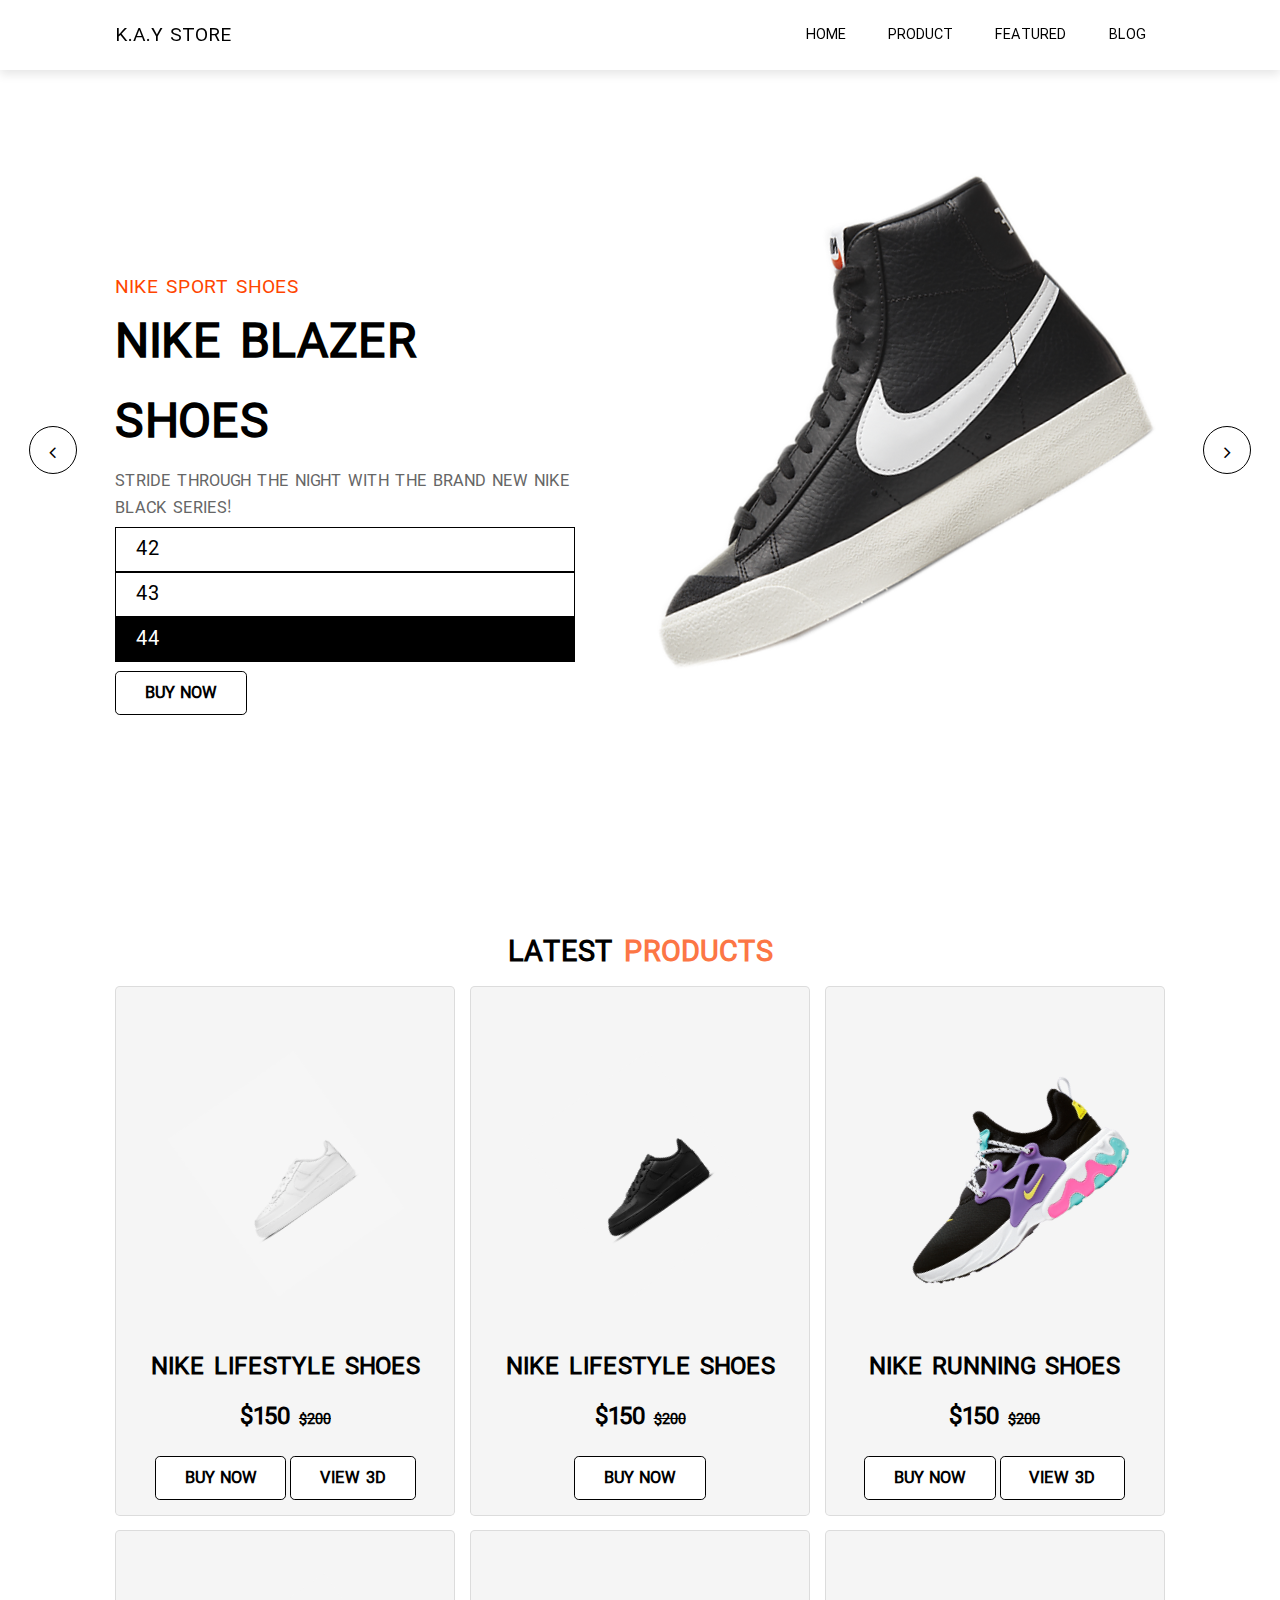
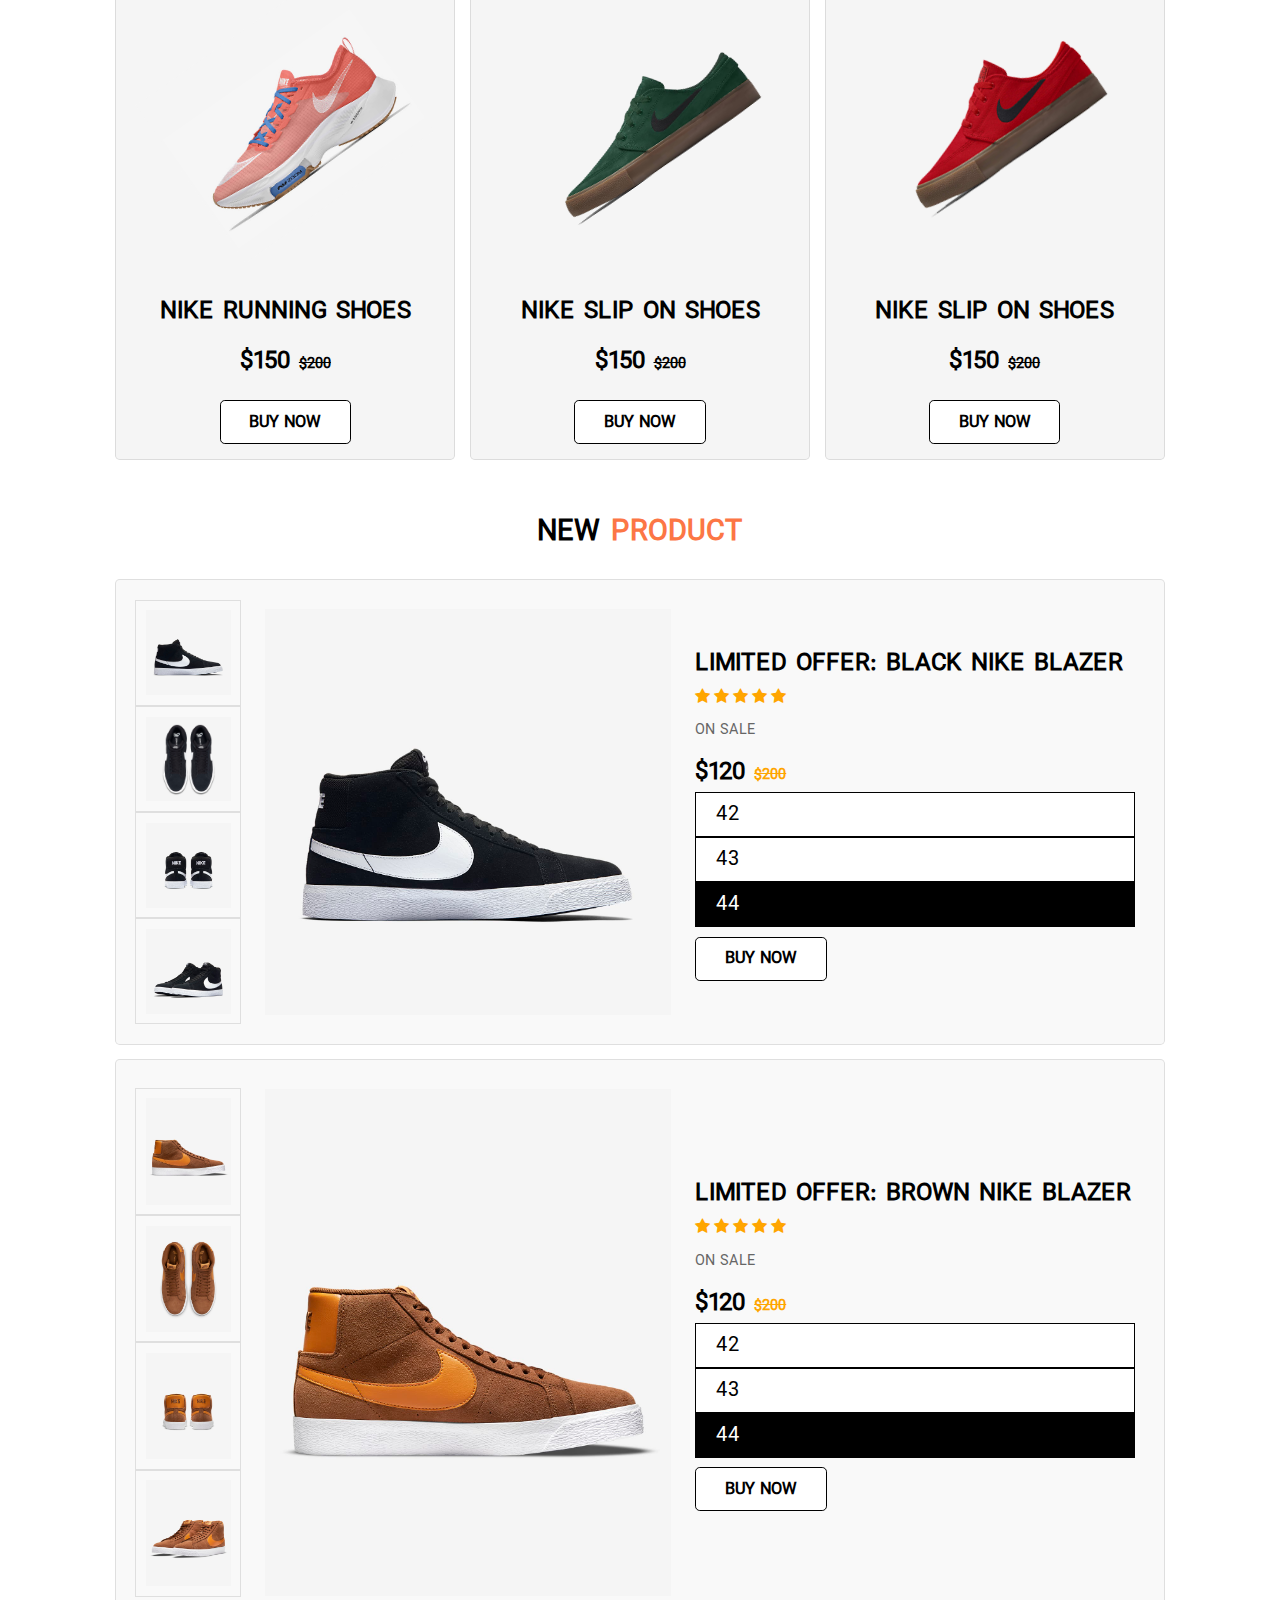
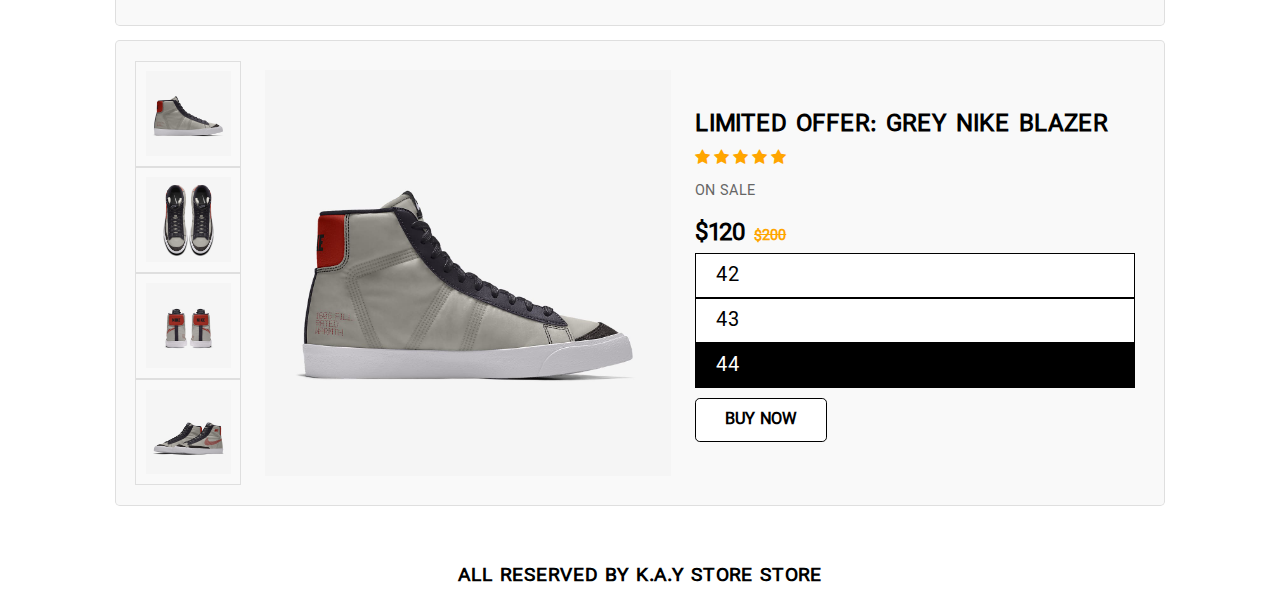
==== index.html @ 52c41ea1 "K.A.Y Store" ====
<html>
    <head>
        <meta charset="UTF-8">
        <meta http-equiv="X-UA-Compatible" content="IE=edge">
        <meta name="viewport" content="width=Ddevice-width, initial-scale=1.0">
        <link rel="stylesheet" href="https://cdn.jsdelivr.net/npm/bootstrap@4.6.1/dist/css/bootstrap.min.css" integrity="sha384-zCbKRCUGaJDkqS1kPbPd7TveP5iyJE0EjAuZQTgFLD2ylzuqKfdKlfG/eSrtxUkn" crossorigin="anonymous">
        <script src="https://cdn.jsdelivr.net/npm/jquery@3.5.1/dist/jquery.slim.min.js" integrity="sha384-DfXdz2htPH0lsSSs5nCTpuj/zy4C+OGpamoFVy38MVBnE+IbbVYUew+OrCXaRkfj" crossorigin="anonymous"></script>
<script src="https://cdn.jsdelivr.net/npm/bootstrap@4.6.1/dist/js/bootstrap.bundle.min.js" integrity="sha384-fQybjgWLrvvRgtW6bFlB7jaZrFsaBXjsOMm/tB9LTS58ONXgqbR9W8oWht/amnpF" crossorigin="anonymous"></script>
        <link rel="stylesheet" href="font-awesome/css/font-awesome.css">
        <link rel="stylesheet" href="css/style.css">
        <title>K.A.Y Store</title>
    </head>
    <body>
        <header>
            <div id="menu-bar" class="fa fa-bars"></div>
            <a href="#" class="logo">K.A.Y Store</a>
            <nav class="navbar">
                <a href="#home">Home</a>
                <a href="#product">Product</a>
                <a href="#featured">Featured</a>
                <a href="#blog">blog</a>
            </nav>

        </header>
        <!--end header-->
        <section class="home" id="home">
            <div class="slide-container active">
                <div class="slide">
                    <div class="content">
                        <span>Nike Sport Shoes</span>
                        <h3>Nike blazer Shoes</h3>
                        <p>
                           Stride through the night with the brand new Nike Black series!
                        </p>
                        <div class="sizes">
                        <div class="size" style="background-color: white; color: black;">42</div>
                        <div class="size" style="background-color: white; color: black;">43</div>
                        <div class="size" style="background-color: black; color: white;">44</div>
                    </div>
                    <a href="https://chatwith.io/s/k-a-y-store" class="btn">Buy Now</a>
                    </div>
                    <div class="image">
                        <img src="img/slide/1.png" class="shoe">
                    </div>
                </div>
            </div>
            <div class="slide-container">
                <div class="slide">
                    <div class="content">
                        <span>Nike Sport Shoes</span>
                        <h3>Nike blazer Shoes</h3>
                        <p>
                            intoducing the brand new white & green nike shoes!
                        </p>
                        <div class="sizes">
                        <div class="size" style="background-color: white; color: black;">42</div>
                        <div class="size" style="background-color: white; color: black;">43</div>
                        <div class="size" style="background-color: black; color: white;">44</div>
                    </div>
                    <a href="https://chatwith.io/s/k-a-y-store" class="btn">Buy Now</a>
                    </div>
                    <div class="image">
                        <img src="img/slide/2.png" class="shoe">
                    </div>
                </div>
            </div>
            <div class="slide-container">
                <div class="slide">
                    <div class="content">
                        <span>Nike Sport Shoes</span>
                        <h3>Nike blazer Shoes</h3>
                        <p>
                            The brand new red series is now in store!
                        </p>
                        <div class="sizes">
                        <div class="size" style="background-color: white; color: black;">42</div>
                        <div class="size" style="background-color: white; color: black;">43</div>
                        <div class="size" style="background-color: black; color: white;">44</div>
                    </div>
                    <a href="https://chatwith.io/s/k-a-y-store" class="btn">Buy Now</a>
                    </div>
                    <div class="image">
                        <img src="img/slide/3.png" class="shoe">
                    </div>
                </div>
            </div>
            <div class="slide-container">
                <div class="slide">
                    <div class="content">
                        <span>Nike Sport Shoes</span>
                        <h3>Nike blazer Shoes</h3>
                        <p>
                            Support TeamTrees.org by buying their brand new Nike collab shoes!
                        </p>
                        <div class="sizes">
                        <div class="size" style="background-color: white; color: black;">42</div>
                        <div class="size" style="background-color: white; color: black;">43</div>
                        <div class="size" style="background-color: black; color: white;">44</div>
                    </div>
                    <a href="https://chatwith.io/s/k-a-y-store" class="btn">Buy Now</a>
                    </div>
                    <div class="image">
                        <img src="img/slide/4.png" class="shoe">
                    </div>
                </div>
            </div>

            <div id="prev" class="fa fa-angle-left" onclick="prev();"></div>
            <div id="next" class="fa fa-angle-right" onclick="next();"></div>
        </section>
        <!--end home-->
        <section class="product" id="product">
            <h1 class="heading">latest <span>Products</span></h1>
            <div class="box-container">
                <div class="box">
                    <div class="icons">
                       <!---->
                        <a href="shoes 1.html" class="fa fa-eye"></a>
                    </div>
                    <div class="content">
                        <img src="img/product4/1.jpg" alt="">
                        <h3>Nike lifestyle Shoes</h3>
                        <div class="price">$150 <span>$200</span></div>
                        <a href="https://chatwith.io/s/k-a-y-store" class="btn">Buy Now</a>
                        <a href="shoes 1.html" class="btn">View 3D</a>
                        <!---->
                    </div>
                </div>
                <div class="box">
                    <div class="icons">
                       <!---->
                        <!---->
                    </div>
                    <div class="content">
                        <img src="img/product4/2.jpg" alt="">
                        <h3>Nike lifestyle Shoes</h3>
                        <div class="price">$150 <span>$200</span></div>
                        <a href="https://chatwith.io/s/k-a-y-store" class="btn">Buy Now</a>
                        <!---->
                    </div>
                </div>
                <div class="box">
                    <div class="icons">
                       <!---->
                        <a href="shoes 2.html" class="fa fa-eye"></a>
                    </div>
                    <div class="content">
                        <img src="img/product4/3.jpg" alt="">
                        <h3>Nike running Shoes</h3>
                        <div class="price">$150 <span>$200</span></div>
                        <a href="https://chatwith.io/s/k-a-y-store" class="btn">Buy Now</a>
                        <a href="shoes 2.html" class="btn">View 3D</a>
                        
                        <!---->
                    </div>
                </div>
                <div class="box">
                    <div class="icons">
                    
                    </div>
                    <div class="content">
                        <img src="img/product4/5.jpg" alt="">
                        <h3>Nike running Shoes</h3>
                        <div class="price">$150 <span>$200</span></div>
                        <a href="https://chatwith.io/s/k-a-y-store" class="btn">Buy Now</a>
                        <!---->
                    </div>
                </div>
                <div class="box">
                    <div class="icons">
                       <!---->
                        <!---->
                    </div>
                    <div class="content">
                        <img src="img/product4/7.png" alt="">
                        <h3>Nike slip on Shoes</h3>
                        <div class="price">$150 <span>$200</span></div>
                        <a href="https://chatwith.io/s/k-a-y-store" class="btn">Buy Now</a>
                        <!---->
                    </div>
                </div>
                <div class="box">
                    <div class="icons">
                       <!---->
                        <!---->
                    </div>
                    <div class="content">
                        <img src="img/product4/8.png" alt="">
                        <h3>Nike slip on Shoes</h3>
                        <div class="price">$150 <span>$200</span></div>
                        <a href="https://chatwith.io/s/k-a-y-store" class="btn">Buy Now</a>
                       
                    </div>
                </div>
            </div>
        </section>
        <!--end product-->
        <section class="featured" id="featured">
            <h1 class="heading">New <span>Product</span></h1>
            <div class="row">
                <div class="image-container">
                    <div class="small-image">
                        <img src="img/product1/1.jpg" alt="" class="featured-image-1">
                        <img src="img/product1/2.jpg" alt="" class="featured-image-1">
                        <img src="img/product1/3.jpg" alt="" class="featured-image-1">
                        <img src="img/product1/4.jpg" alt="" class="featured-image-1">
                    </div>
                    <div class="big-image">
                        <img src="img/product1/1.jpg" alt="" class="big-image-1">
                    </div>
                </div>
                <div class="content">
                    <h3>limited offer: Black nike blazer</h3>
                    <div class="stars">
                        <i class="fa fa-star"></i>
                        <i class="fa fa-star"></i>
                        <i class="fa fa-star"></i>
                        <i class="fa fa-star"></i>
                        <i class="fa fa-star"></i>
                    </div>
                    <p>
                        on sale
                    </p>
                    <div class="price">$120 <span>$200</span></div>

                    <div class="sizes">
                        <div class="size" style="background-color: white; color: black;">42</div>
                        <div class="size" style="background-color: white; color: black;">43</div>
                        <div class="size" style="background-color: black; color: white;">44</div>
                    </div>
                    <a href="https://chatwith.io/s/k-a-y-store" class="btn">Buy Now</a>
                </div>
            </div>
            <div class="row">
                <div class="image-container">
                    <div class="small-image">
                        <img src="img/product2/1.jpg" alt="" class="featured-image-2">
                        <img src="img/product2/2.jpg" alt="" class="featured-image-2">
                        <img src="img/product2/3.jpg" alt="" class="featured-image-2">
                        <img src="img/product2/4.jpg" alt="" class="featured-image-2">
                    </div>
                    <div class="big-image">
                        <img src="img/product2/1.jpg" alt="" class="big-image-2">
                    </div>
                </div>
                <div class="content">
                    <h3>limited offer: brown nike blazer</h3>
                    <div class="stars">
                        <i class="fa fa-star"></i>
                        <i class="fa fa-star"></i>
                        <i class="fa fa-star"></i>
                        <i class="fa fa-star"></i>
                        <i class="fa fa-star"></i>
                    </div>
                    <p>
                        on sale 
                    </p>
                    <div class="price">$120 <span>$200</span></div>
                    <div class="sizes">
                        <div class="size" style="background-color: white; color: black;">42</div>
                        <div class="size" style="background-color: white; color: black;">43</div>
                        <div class="size" style="background-color: black; color: white;">44</div>
                    </div>
                    <a href="https://chatwith.io/s/k-a-y-store" class="btn">Buy Now</a>
                </div>
            </div>
            <div class="row">
                <div class="image-container">
                    <div class="small-image">
                        <img src="img/product3/1.jpg" alt="" class="featured-image-3">
                        <img src="img/product3/2.jpg" alt="" class="featured-image-3">
                        <img src="img/product3/3.jpg" alt="" class="featured-image-3">
                        <img src="img/product3/4.jpg" alt="" class="featured-image-3">
                    </div>
                    <div class="big-image">
                        <img src="img/product3/1.jpg" alt="" class="big-image-3">
                    </div>
                </div>
                <div class="content">
                    <h3>limited offer: grey nike blazer</h3>
                    <div class="stars">
                        <i class="fa fa-star"></i>
                        <i class="fa fa-star"></i>
                        <i class="fa fa-star"></i>
                        <i class="fa fa-star"></i>
                        <i class="fa fa-star"></i>
                    </div>
                    <p>
                        on sale
                    </p>
                    <div class="price">$120 <span>$200</span></div>
                    <div class="sizes">
                        <div class="size" style="background-color: white; color: black;">42</div>
                        <div class="size" style="background-color: white; color: black;">43</div>
                        <div class="size" style="background-color: black; color: white;">44</div>
                    </div>
                    <a href="https://chatwith.io/s/k-a-y-store" class="btn">Buy Now</a>
                </div>
            </div>
        </section>
        <!--end featured-->
        
        <!--end blog-->
        <section class="cridet" id="cridet">
            <div class="box">
                <h3>all reserved by K.A.Y Store Store</h3>
            </div>
        </section>
    </body>
</html>

<script src="js/script.js"></script>
---- css/style.css ----
@font-face {
    font-family: 'iran_sans_bold';
    src: url('../Fonts/iran_sans_bold.woff') format('woff');
}

@font-face {
    font-family: 'iran_sans_light';
    src: url('../Fonts/iran_sans_light.woff') format('woff');
}

@font-face {
    font-family: 'iran_sans_medi';
    src: url('../Fonts/iran_sans_medi.woff') format('woff');
}
*{
    font-family:iran_sans_light;
    margin: 0;
    padding: 0;
    box-sizing: border-box;
    outline: none;
    border: none;
    text-decoration: none;
    text-transform: uppercase;
    transition: all .2s linear;
}
html{
    font-size: 60%;
    scroll-padding-top: 6rem;
    scroll-behavior: smooth;
}
header{
    position: fixed;
    top: 0;
    left: 0;
    right: 0;
    z-index: 1000;
    background: #fff;
    padding: 2rem 9%;
    display: flex;
    align-items: center;
    justify-content: space-between;
    box-shadow: 0 .5rem 1rem rgba(0, 0, 0, .1);
}
header .logo{
    font-size: 2rem;
    color: #000;
    font-weight: 500;
}
header .navbar a{
    font-size: 1.5rem;
    color: #000;
    margin: 0 2rem;
}
header .navbar a:hover{
    color: orangered;
}
header .icons a{
    font-size: 2rem;
    color: #000;
    margin-left: 1.5rem;
}
header .icons a:hover{
    color: orangered;
}
#menu-bar{
    font-size: 2rem;
    padding: .5rem 1rem;
    border: .1rem solid #000;
    color: #000;
    border-radius: .3rem;
    cursor: pointer;
    display: none;
}
/* end header  */
section{
    padding: 2rem 9%;
}
.home{
    padding: 0;
    position: relative;
}
.home .slide-container .slide{
    min-height: 100vh;
    display: flex;
    align-items: center;
    flex-wrap: wrap;
    gap: 1.5rem;
    padding: 0 9%;
    padding-top: 9rem;
}
.home .slide-container .slide .content{
    flex: 1 1 40rem;
    animation: slideContent .3s linear 1s backwards;
}
@keyframes slideContent{
    0%{
        opacity: 0;
        transform: translateX(-10rem);
    }
}
.home .slide-container .slide .image{
    flex: 1 1 50rem;
    padding-bottom: 15rem;
    position: relative;
    z-index: 0;
}
.home .slide-container .slide .image .shoe{
    width: 100%;
    transform: rotate(-10deg);
    animation: shoe .3s linear;
}
@keyframes shoe{
    0%{
        transform: rotate(0deg) scale(.5);
    }
}
.home .slide-container .slide .content span{
    font-size: 2rem;
    color: orangered;
}
.home .slide-container .slide .content h3{
    font-size: 5rem;
    color: #000;
}
.home .slide-container .slide .content p{
    font-size: 1.7rem;
    color: #666;
    padding: .5rem 0;
}
.btn{
    display: inline-block;
    margin-top: 1rem;
    border-radius: .5rem;
    border: .2rem solid #000;
    font-weight: bolder;
    font-size: 1.7rem;
    color: #000;
    cursor: pointer;
    background: #fff;
    padding: .8rem 3rem;
}

.home .slide-container{
    display: none;
}
.home .slide-container.active{
    display: block;
}
.home #prev,.home #next{
    position: absolute;
    top: 50%;
    transform: translateY(-50%);
    z-index: 100;
    height: 5rem;
    width: 5rem;
    line-height: 5.5rem;
    font-size: 2rem;
    color: #000;
    border:.2rem solid #000;
    border-radius: 50%;
    text-align: center;
    cursor: pointer;
}
.home #prev:hover,.home #next:hover{
    color: #fff;
    background: orangered;
}
.home #prev{
    left: 3rem;
}
.home #next{
    right: 3rem;
}
/* end home  */
.heading{
    text-align: center;
    font-size: 3rem;
    padding: 10px;
    font-weight: bolder;
    text-transform: uppercase;
}
.heading span{
    color: rgb(252, 118, 69);
}
.product .box-container{
    display: flex;
    flex-wrap: wrap;
    gap: 1.5rem;
}
.product .box-container .box{
    border: .1rem solid rgba(0, 0, 0, .1);
    border-radius: .5rem;
    text-align: center;
    position: relative;
    overflow: hidden;
    background: #f5f5f5;
    flex: 1 1 30rem;
}
.product .box-container .content{
    padding: 1.5rem;
}
.product .box-container .box img{
    height: 20rem;
    transform: rotate(-35deg);
    margin: 8rem 2rem;
}
.product .box-container .box:hover img{
    transform: rotate(-35deg) scale(1.2);
}
.product .box-container .box .icons{
    display: flex;
    flex-flow: column;
    position: absolute;
    top: .5rem;
    left: 1rem;
}
.product .box-container .box .icons a{
    height: 4.5rem;
    width: 5rem;
    line-height: 4.5rem;
    font-size: 2rem;
    color: #000;
    border: .1rem solid #000;
    border-radius: .5rem;
    background: #fff;
    margin-top: .5rem;
}
.product .box-container .box .icons{
    display: flex;
    flex-flow: column;
    position: absolute;
    top: .5rem;
    left: -10rem;
}
.product .box-container .box:hover .icons{
    left: 1rem;
}
.product .box-container .box .icons a:hover{
    color: orangered;
    color: #fff;
}
.product .box-container .box .content h3{
    color: #000;
    font-size: 2.5rem;
}
.product .box-container .box .content .price{
    color: #000;
    font-size: 2.5rem;
    font-weight: bolder;
    padding: 1rem 0;
}
.product .box-container .box .content .price span{
    color: #000;
    font-size: 1.5rem;
    text-decoration: line-through;
}
.product .box-container .box .content .stars{
    padding-bottom: 1rem;
}
.product .box-container .box .content .stars i{
    font-size: 1.7rem;
    color: orangered;
}
/* end product  */
.featured .row{
    display: flex;
    flex-wrap: wrap;
    gap: 1.5rem;
    border: .1rem solid rgba(0, 0, 0, .1);
    border-radius: .5rem;
    background: #f9f9f9;
    padding: 2rem;
    align-items: center;
    margin: 1.5rem 0;
}
.featured .row .content{
    flex: 1 1 40rem;
}
.featured .row .image-container{
    display: flex;
    gap: 1.5rem;
    align-items: center;
    flex: 1 1 50rem;
}
.featured .row .image-container .small-image{
    width: 20%;
}
.featured .row .image-container .big-image{
    width: 80%;
    padding: 1rem;
}
.featured .row .image-container .small-image img{
    width: 100%;
    padding: 1rem;
    border: .1rem solid rgba(0, 0, 0, .1);
    cursor: pointer;
}
.featured .row .image-container .small-image img:hover{
    background: #ccc;
}
.featured .row .image-container .big-image img{
    width: 100%;
}
.featured .row .image-container .big-image img:hover{
    transform: scale(1.05);
}
.featured .row .content h3{
    font-size: 2.5rem;
    color: #000;
}
.featured .row .content .stars i{
    font-size: 1.7rem;
    color: orange;
    padding: .5rem 0;
}
.featured .row .content p{
    font-size: 1.5rem;
    color: #666;
    padding: 1rem 0;
}
.featured .row .content .price{
    font-size: 2.5rem;
    color: #000;
    font-weight: bolder;
}
.featured .row .content .price span{
    font-size: 1.5rem;
    color: orange;
    text-decoration: line-through;
}
/* end featured  */
.blog .box-container{
    display: flex;
    flex-wrap: wrap;
    gap: 1.5rem;
}
.blog .box-container .box{
    flex: 1 1 30rem;
    text-align: center;
    border: .1rem solid rgba(0, 0, 0, .1);
    border-radius: .5rem;
    background: #f9f9f9;
    padding: 2rem;
}
.blog .box-container .box img{
    border-radius: 50%;
    object-fit: cover;
    height: 15rem;
    width: 15rem;
    margin: 1rem 0;
    border: 4px solid #ddd;
}
.blog .box-container .box img:hover{
   transform: scale(1.2);
}
.blog .box-container .box h3{
    font-size: 2.5rem;
    color: #000;
}
.blog .box-container .box p{
    font-size: 1.6rem;
    color: #666;
    padding: 1rem 0;
}
.blog .box-container .box .stars i{
    color: orangered;
    font-size: 2rem;
}
/* end blog  */
.news{
    padding-top: .5rem;
    padding-bottom: .5rem;
}
.news .content{
    text-align: center;
    border: .1rem solid rgba(0, 0, 0, .1);
    border-radius: .5rem;
    background: #f9f9f9;
    padding: 2rem;
}
.news .content h3{
    font-size: 2.5rem;
    color: #000;
}
.news .content p{
    font-size: 1.5rem;
    color: #666;
    margin: 1rem auto;
    max-width: 60rem;
}
.news .content form{
    margin:  1rem auto;
    max-width: 50rem;
    display: flex;
}

.news .content form .email{
    width: 100%;
    font-size: 1.7rem;
    text-transform: none;
    color: #333;
    padding: 1rem;
    border: .2rem solid #000;
    border-right: none;
    margin-top: 1rem;
}
.news .content form .btn{
    border-radius: none;
}
/* end news  */
.cridet .box{
    padding: .1rem;
    text-align: center;
}
.cridet .box h3{
    font-size: 2rem;
}

/* Responsive  */
@media (max-width:768px){
    #menu-bar{
        display: block;
    }

    header .navbar{
        position: absolute;
        top: 100%;
        left: -120%;
        width: 100%;
        background: #eee;
        border-top: .1rem solid rgba(0, 0, 0, .1);
    }
    header .navbar a{
        font-size: 2rem;
        background: #fff;
        border: .1rem solid #000;
        border-radius: .5rem;
        padding: 1rem;
        margin: 1rem;
        display: block;
        text-align: center;
    }
    header .navbar.active{
        left: 0;
    }
}

.size {
    padding: 5px 20px;
    border: 1px solid black;
    margin-right: 10px;
    cursor: pointer;
    font-size: 20px;
  }
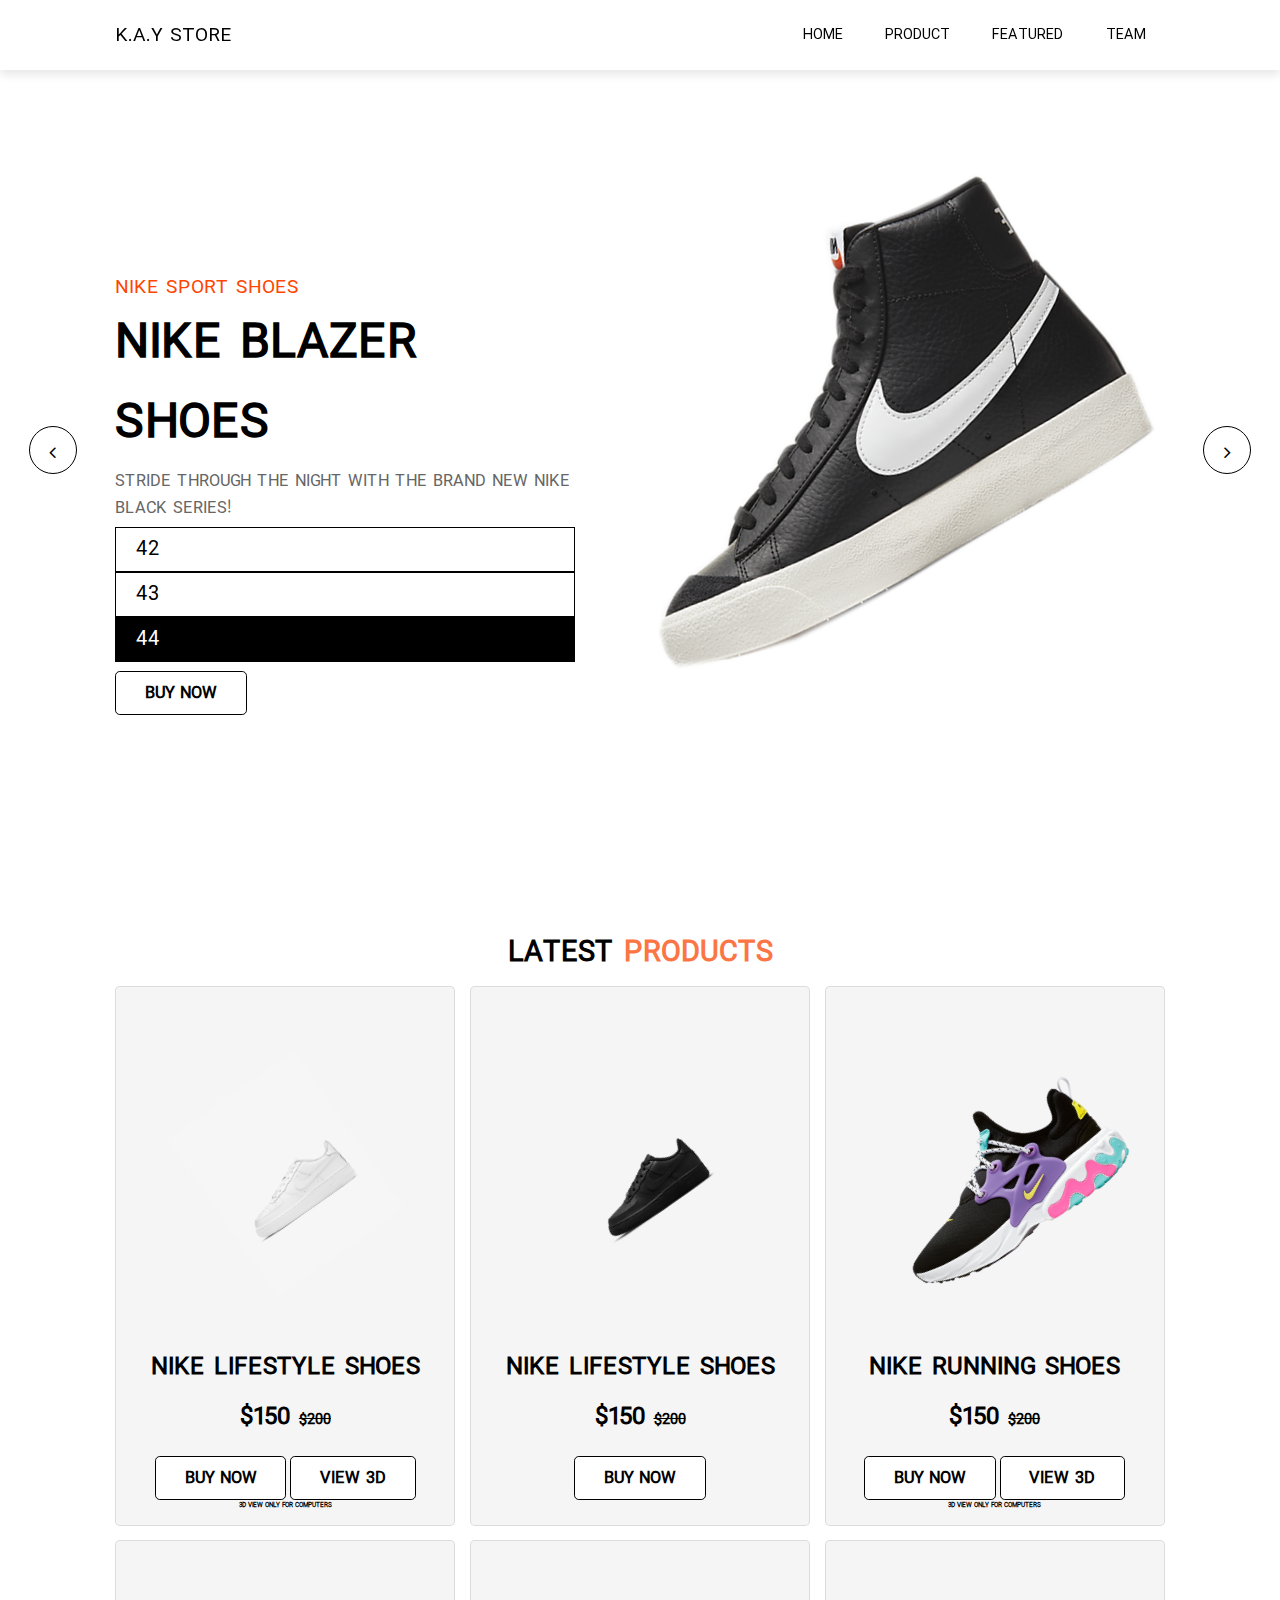
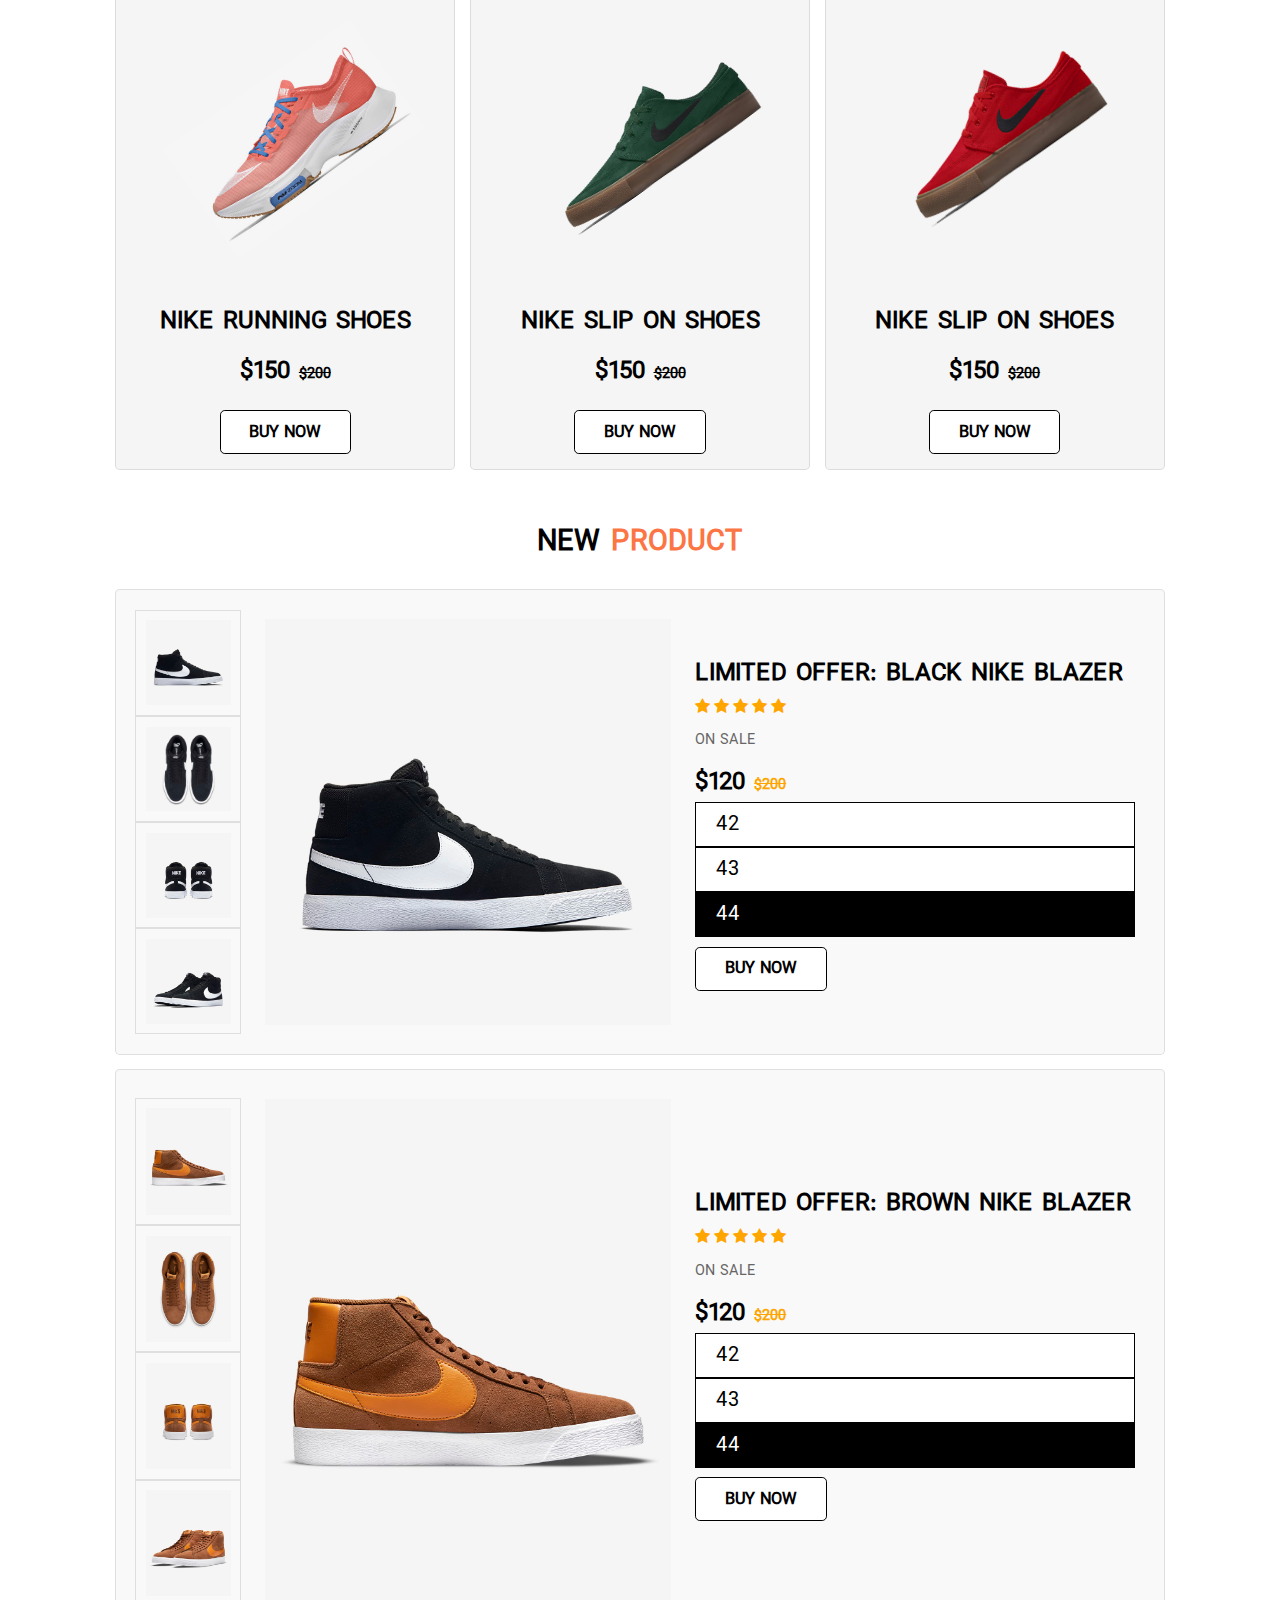
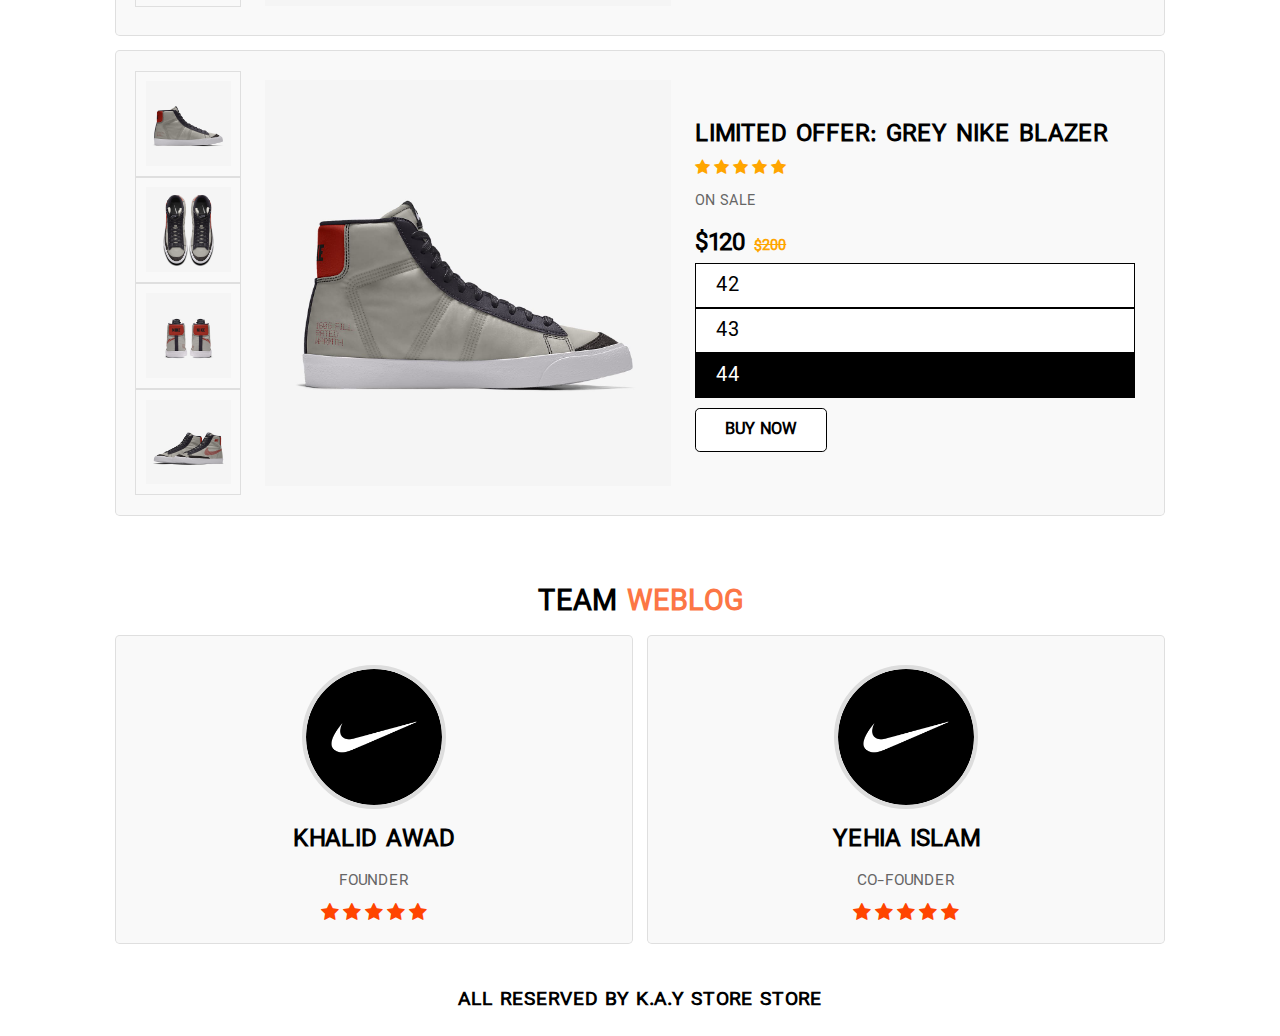
==== commit d2d4ff4b: "website" ====
--- a/index.html
+++ b/index.html
@@ -18,7 +18,7 @@
                 <a href="#home">Home</a>
                 <a href="#product">Product</a>
                 <a href="#featured">Featured</a>
-                <a href="#blog">blog</a>
+                <a href="#blog">Team</a>
             </nav>
 
         </header>
@@ -123,6 +123,7 @@
                         <div class="price">$150 <span>$200</span></div>
                         <a href="https://chatwith.io/s/k-a-y-store" class="btn">Buy Now</a>
                         <a href="shoes 1.html" class="btn">View 3D</a>
+                        <h6><span class="badge badge-secondary">3D view only for computers</span></h6>
                         <!---->
                     </div>
                 </div>
@@ -150,6 +151,7 @@
                         <div class="price">$150 <span>$200</span></div>
                         <a href="https://chatwith.io/s/k-a-y-store" class="btn">Buy Now</a>
                         <a href="shoes 2.html" class="btn">View 3D</a>
+                        <h6><span class="badge badge-secondary">3D view only for computers</span></h6>
                         
                         <!---->
                     </div>
@@ -299,7 +301,39 @@
             </div>
         </section>
         <!--end featured-->
-        
+        <section class="blog" id="blog">
+            <h1 class="heading">Team <span>Weblog</span></h1>
+            <div class="box-container">
+                  <div class="box">
+                    <img src="img/team/2.png" alt="">
+                    <h3>Khalid Awad</h3>
+                    <p>
+                        founder
+                    </p>
+                    <div class="stars">
+                        <i class="fa fa-star"></i>
+                        <i class="fa fa-star"></i>
+                        <i class="fa fa-star"></i>
+                        <i class="fa fa-star"></i>
+                        <i class="fa fa fa-star"></i>
+                    </div>
+                </div>
+                <div class="box">
+                    <img src="img/team/3.png" alt="">
+                    <h3>Yehia Islam</h3>
+                    <p>
+                        co-founder
+                    </p>
+                    <div class="stars">
+                       <i class="fa fa-star"></i>
+                        <i class="fa fa-star"></i>
+                        <i class="fa fa-star"></i>
+                        <i class="fa fa-star"></i>
+                        <i class="fa fa fa-star"></i>
+                    </div>
+                </div>
+            </div>
+        </section>
         <!--end blog-->
         <section class="cridet" id="cridet">
             <div class="box">
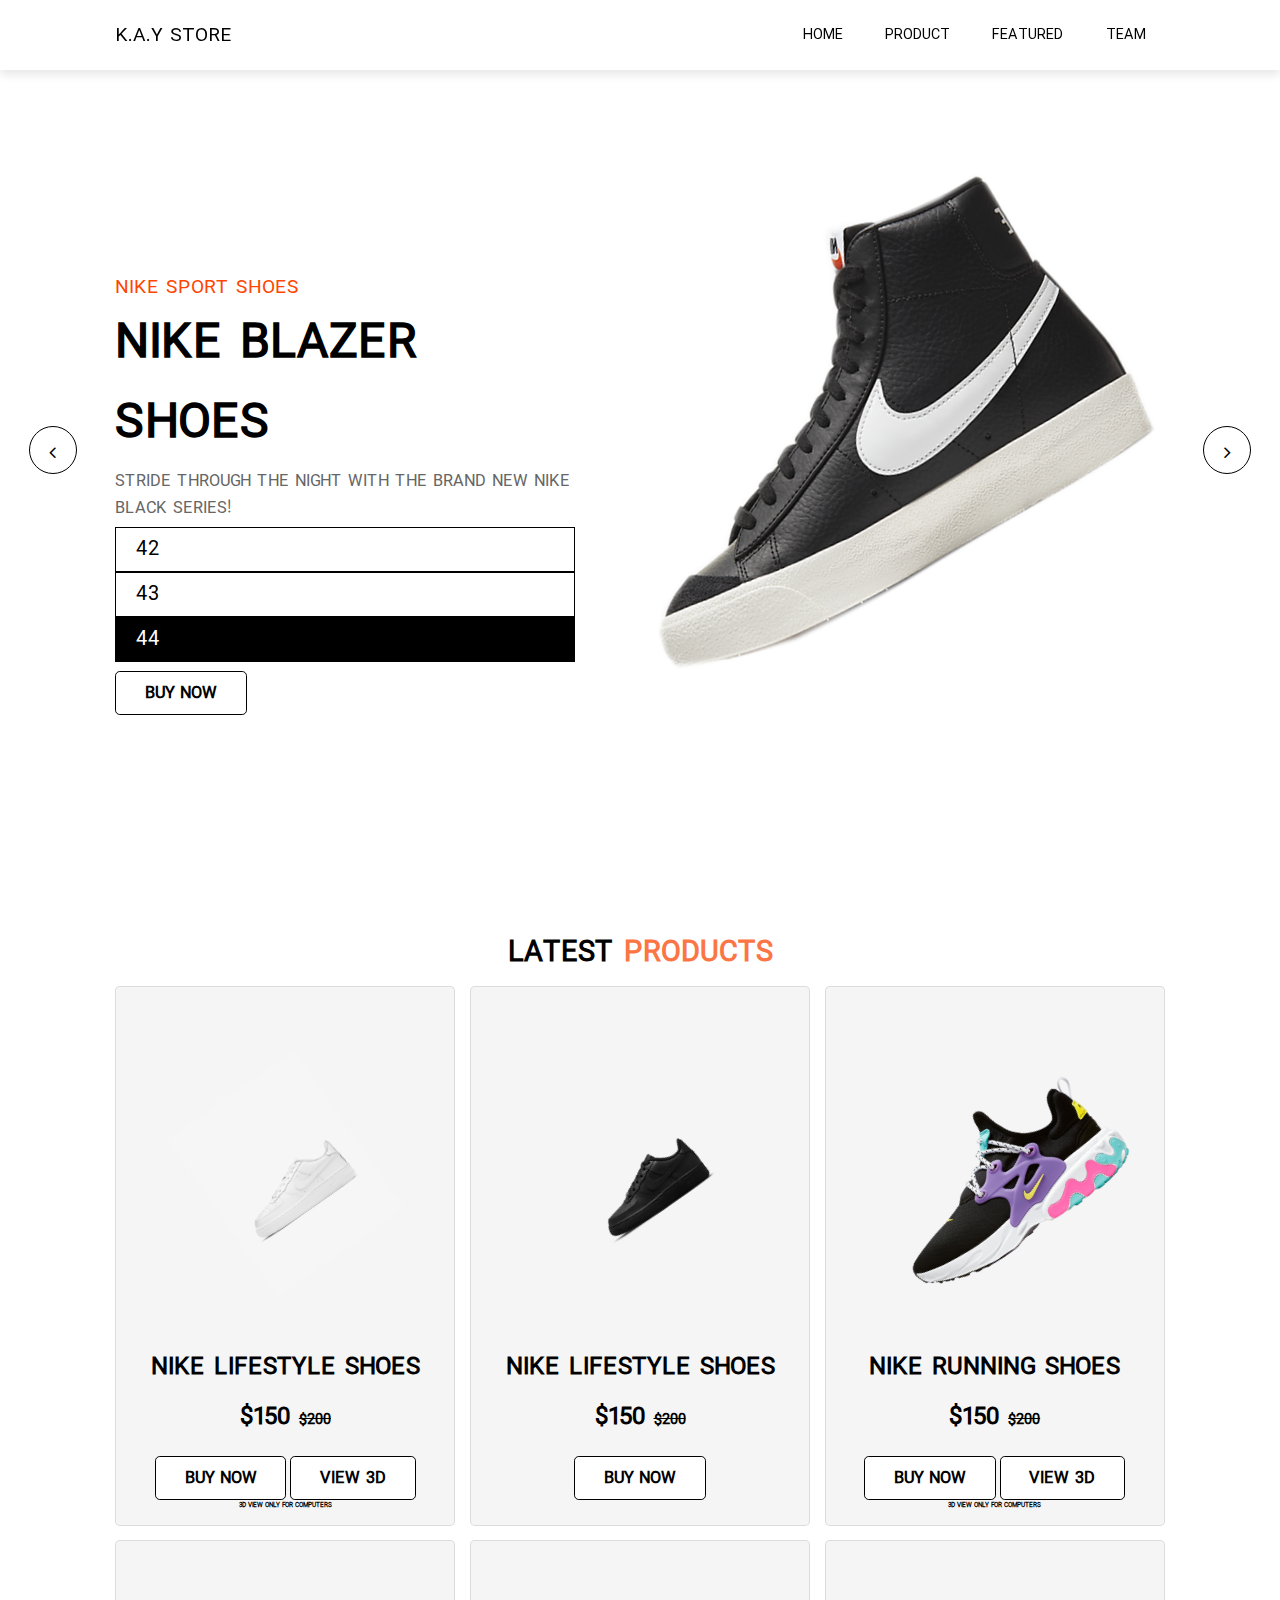
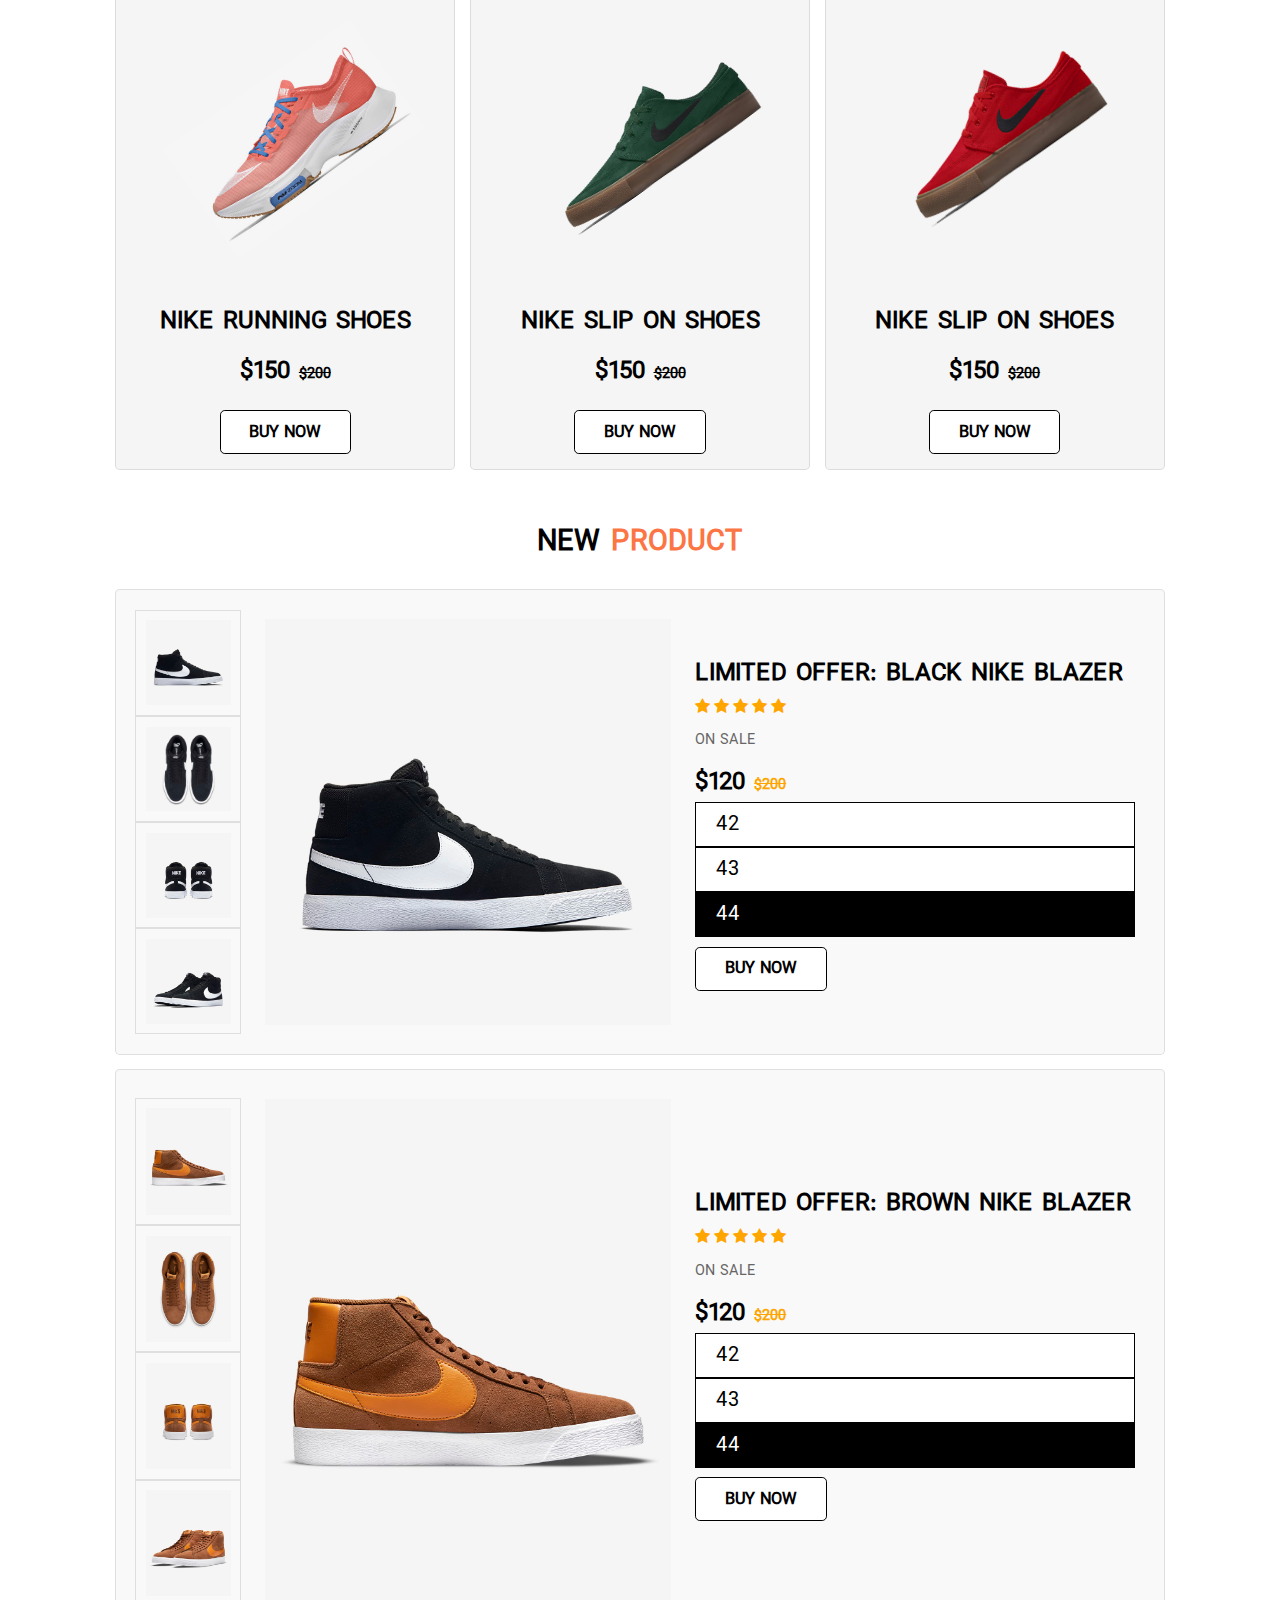
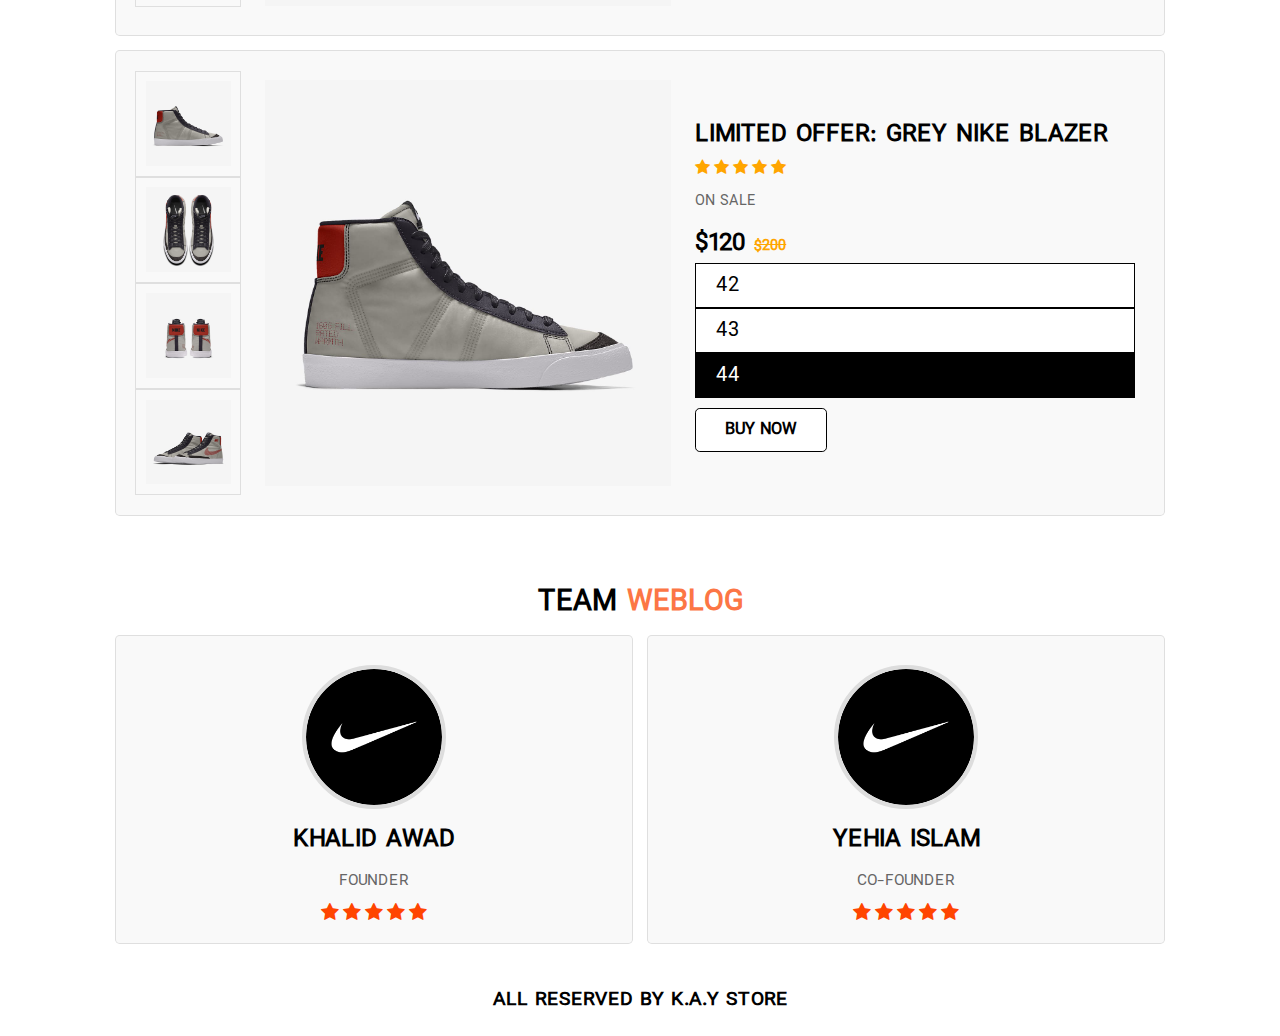
==== commit 99d23902: "final edits" ====
--- a/index.html
+++ b/index.html
@@ -13,7 +13,7 @@
     <body>
         <header>
             <div id="menu-bar" class="fa fa-bars"></div>
-            <a href="#" class="logo">K.A.Y Store</a>
+            <a href="index.html" class="logo">K.A.Y Store</a>
             <nav class="navbar">
                 <a href="#home">Home</a>
                 <a href="#product">Product</a>
@@ -37,7 +37,7 @@
                         <div class="size" style="background-color: white; color: black;">43</div>
                         <div class="size" style="background-color: black; color: white;">44</div>
                     </div>
-                    <a href="https://chatwith.io/s/k-a-y-store" class="btn">Buy Now</a>
+                    <a href="payment gateway\index.html" class="btn">Buy Now</a>
                     </div>
                     <div class="image">
                         <img src="img/slide/1.png" class="shoe">
@@ -57,7 +57,7 @@
                         <div class="size" style="background-color: white; color: black;">43</div>
                         <div class="size" style="background-color: black; color: white;">44</div>
                     </div>
-                    <a href="https://chatwith.io/s/k-a-y-store" class="btn">Buy Now</a>
+                    <a href="payment gateway\index.html" class="btn">Buy Now</a>
                     </div>
                     <div class="image">
                         <img src="img/slide/2.png" class="shoe">
@@ -77,7 +77,7 @@
                         <div class="size" style="background-color: white; color: black;">43</div>
                         <div class="size" style="background-color: black; color: white;">44</div>
                     </div>
-                    <a href="https://chatwith.io/s/k-a-y-store" class="btn">Buy Now</a>
+                    <a href="payment gateway\index.html" class="btn">Buy Now</a>
                     </div>
                     <div class="image">
                         <img src="img/slide/3.png" class="shoe">
@@ -97,7 +97,7 @@
                         <div class="size" style="background-color: white; color: black;">43</div>
                         <div class="size" style="background-color: black; color: white;">44</div>
                     </div>
-                    <a href="https://chatwith.io/s/k-a-y-store" class="btn">Buy Now</a>
+                    <a href="payment gateway\index.html" class="btn">Buy Now</a>
                     </div>
                     <div class="image">
                         <img src="img/slide/4.png" class="shoe">
@@ -121,7 +121,7 @@
                         <img src="img/product4/1.jpg" alt="">
                         <h3>Nike lifestyle Shoes</h3>
                         <div class="price">$150 <span>$200</span></div>
-                        <a href="https://chatwith.io/s/k-a-y-store" class="btn">Buy Now</a>
+                        <a href="payment gateway\index.html" class="btn">Buy Now</a>
                         <a href="shoes 1.html" class="btn">View 3D</a>
                         <h6><span class="badge badge-secondary">3D view only for computers</span></h6>
                         <!---->
@@ -136,7 +136,7 @@
                         <img src="img/product4/2.jpg" alt="">
                         <h3>Nike lifestyle Shoes</h3>
                         <div class="price">$150 <span>$200</span></div>
-                        <a href="https://chatwith.io/s/k-a-y-store" class="btn">Buy Now</a>
+                        <a href="payment gateway\index.html" class="btn">Buy Now</a>
                         <!---->
                     </div>
                 </div>
@@ -149,7 +149,7 @@
                         <img src="img/product4/3.jpg" alt="">
                         <h3>Nike running Shoes</h3>
                         <div class="price">$150 <span>$200</span></div>
-                        <a href="https://chatwith.io/s/k-a-y-store" class="btn">Buy Now</a>
+                        <a href="payment gateway\index.html" class="btn">Buy Now</a>
                         <a href="shoes 2.html" class="btn">View 3D</a>
                         <h6><span class="badge badge-secondary">3D view only for computers</span></h6>
                         
@@ -164,7 +164,7 @@
                         <img src="img/product4/5.jpg" alt="">
                         <h3>Nike running Shoes</h3>
                         <div class="price">$150 <span>$200</span></div>
-                        <a href="https://chatwith.io/s/k-a-y-store" class="btn">Buy Now</a>
+                        <a href="payment gateway\index.html" class="btn">Buy Now</a>
                         <!---->
                     </div>
                 </div>
@@ -177,7 +177,7 @@
                         <img src="img/product4/7.png" alt="">
                         <h3>Nike slip on Shoes</h3>
                         <div class="price">$150 <span>$200</span></div>
-                        <a href="https://chatwith.io/s/k-a-y-store" class="btn">Buy Now</a>
+                        <a href="payment gateway\index.html" class="btn">Buy Now</a>
                         <!---->
                     </div>
                 </div>
@@ -190,7 +190,7 @@
                         <img src="img/product4/8.png" alt="">
                         <h3>Nike slip on Shoes</h3>
                         <div class="price">$150 <span>$200</span></div>
-                        <a href="https://chatwith.io/s/k-a-y-store" class="btn">Buy Now</a>
+                        <a href="payment gateway\index.html" class="btn">Buy Now</a>
                        
                     </div>
                 </div>
@@ -230,7 +230,7 @@
                         <div class="size" style="background-color: white; color: black;">43</div>
                         <div class="size" style="background-color: black; color: white;">44</div>
                     </div>
-                    <a href="https://chatwith.io/s/k-a-y-store" class="btn">Buy Now</a>
+                    <a href="payment gateway\index.html" class="btn">Buy Now</a>
                 </div>
             </div>
             <div class="row">
@@ -263,7 +263,7 @@
                         <div class="size" style="background-color: white; color: black;">43</div>
                         <div class="size" style="background-color: black; color: white;">44</div>
                     </div>
-                    <a href="https://chatwith.io/s/k-a-y-store" class="btn">Buy Now</a>
+                    <a href="payment gateway\index.html" class="btn">Buy Now</a>
                 </div>
             </div>
             <div class="row">
@@ -296,7 +296,7 @@
                         <div class="size" style="background-color: white; color: black;">43</div>
                         <div class="size" style="background-color: black; color: white;">44</div>
                     </div>
-                    <a href="https://chatwith.io/s/k-a-y-store" class="btn">Buy Now</a>
+                    <a href="payment gateway\index.html" class="btn">Buy Now</a>
                 </div>
             </div>
         </section>
@@ -337,7 +337,7 @@
         <!--end blog-->
         <section class="cridet" id="cridet">
             <div class="box">
-                <h3>all reserved by K.A.Y Store Store</h3>
+                <h3>all reserved by K.A.Y Store</h3>
             </div>
         </section>
     </body>
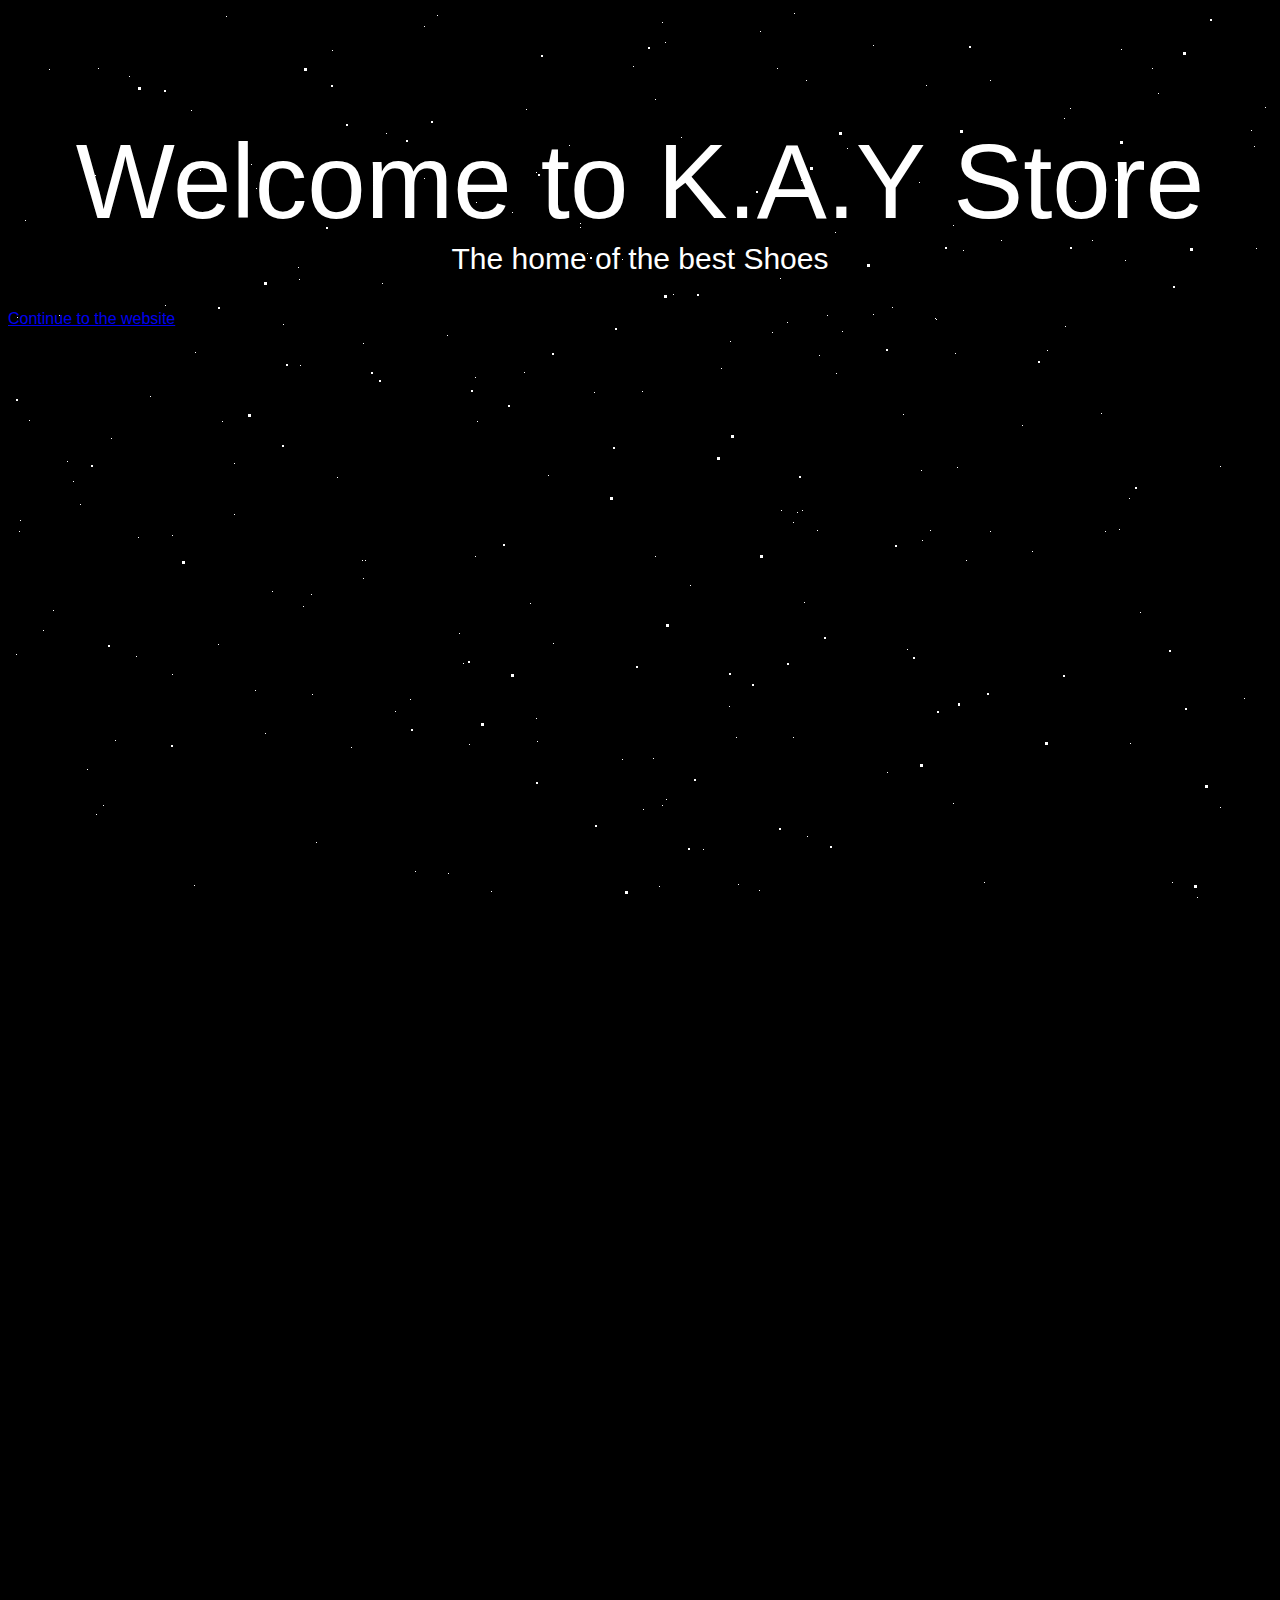
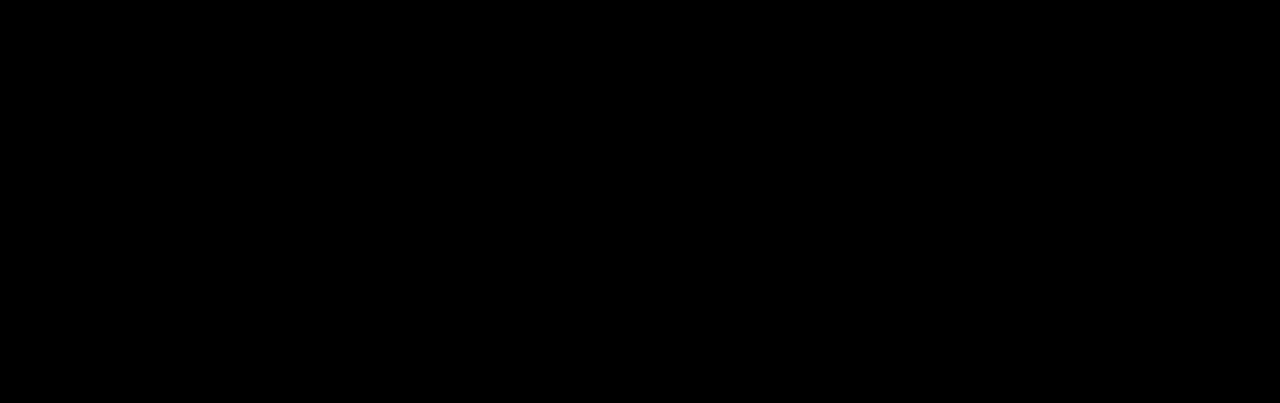
==== commit 93861d04: "final website" ====
--- a/index.html
+++ b/index.html
@@ -1,346 +1,36 @@
-<html>
-    <head>
-        <meta charset="UTF-8">
-        <meta http-equiv="X-UA-Compatible" content="IE=edge">
-        <meta name="viewport" content="width=Ddevice-width, initial-scale=1.0">
-        <link rel="stylesheet" href="https://cdn.jsdelivr.net/npm/bootstrap@4.6.1/dist/css/bootstrap.min.css" integrity="sha384-zCbKRCUGaJDkqS1kPbPd7TveP5iyJE0EjAuZQTgFLD2ylzuqKfdKlfG/eSrtxUkn" crossorigin="anonymous">
-        <script src="https://cdn.jsdelivr.net/npm/jquery@3.5.1/dist/jquery.slim.min.js" integrity="sha384-DfXdz2htPH0lsSSs5nCTpuj/zy4C+OGpamoFVy38MVBnE+IbbVYUew+OrCXaRkfj" crossorigin="anonymous"></script>
-<script src="https://cdn.jsdelivr.net/npm/bootstrap@4.6.1/dist/js/bootstrap.bundle.min.js" integrity="sha384-fQybjgWLrvvRgtW6bFlB7jaZrFsaBXjsOMm/tB9LTS58ONXgqbR9W8oWht/amnpF" crossorigin="anonymous"></script>
-        <link rel="stylesheet" href="font-awesome/css/font-awesome.css">
-        <link rel="stylesheet" href="css/style.css">
-        <title>K.A.Y Store</title>
-    </head>
-    <body>
-        <header>
-            <div id="menu-bar" class="fa fa-bars"></div>
-            <a href="index.html" class="logo">K.A.Y Store</a>
-            <nav class="navbar">
-                <a href="#home">Home</a>
-                <a href="#product">Product</a>
-                <a href="#featured">Featured</a>
-                <a href="#blog">Team</a>
-            </nav>
-
-        </header>
-        <!--end header-->
-        <section class="home" id="home">
-            <div class="slide-container active">
-                <div class="slide">
-                    <div class="content">
-                        <span>Nike Sport Shoes</span>
-                        <h3>Nike blazer Shoes</h3>
-                        <p>
-                           Stride through the night with the brand new Nike Black series!
-                        </p>
-                        <div class="sizes">
-                        <div class="size" style="background-color: white; color: black;">42</div>
-                        <div class="size" style="background-color: white; color: black;">43</div>
-                        <div class="size" style="background-color: black; color: white;">44</div>
-                    </div>
-                    <a href="payment gateway\index.html" class="btn">Buy Now</a>
-                    </div>
-                    <div class="image">
-                        <img src="img/slide/1.png" class="shoe">
-                    </div>
-                </div>
-            </div>
-            <div class="slide-container">
-                <div class="slide">
-                    <div class="content">
-                        <span>Nike Sport Shoes</span>
-                        <h3>Nike blazer Shoes</h3>
-                        <p>
-                            intoducing the brand new white & green nike shoes!
-                        </p>
-                        <div class="sizes">
-                        <div class="size" style="background-color: white; color: black;">42</div>
-                        <div class="size" style="background-color: white; color: black;">43</div>
-                        <div class="size" style="background-color: black; color: white;">44</div>
-                    </div>
-                    <a href="payment gateway\index.html" class="btn">Buy Now</a>
-                    </div>
-                    <div class="image">
-                        <img src="img/slide/2.png" class="shoe">
-                    </div>
-                </div>
-            </div>
-            <div class="slide-container">
-                <div class="slide">
-                    <div class="content">
-                        <span>Nike Sport Shoes</span>
-                        <h3>Nike blazer Shoes</h3>
-                        <p>
-                            The brand new red series is now in store!
-                        </p>
-                        <div class="sizes">
-                        <div class="size" style="background-color: white; color: black;">42</div>
-                        <div class="size" style="background-color: white; color: black;">43</div>
-                        <div class="size" style="background-color: black; color: white;">44</div>
-                    </div>
-                    <a href="payment gateway\index.html" class="btn">Buy Now</a>
-                    </div>
-                    <div class="image">
-                        <img src="img/slide/3.png" class="shoe">
-                    </div>
-                </div>
-            </div>
-            <div class="slide-container">
-                <div class="slide">
-                    <div class="content">
-                        <span>Nike Sport Shoes</span>
-                        <h3>Nike blazer Shoes</h3>
-                        <p>
-                            Support TeamTrees.org by buying their brand new Nike collab shoes!
-                        </p>
-                        <div class="sizes">
-                        <div class="size" style="background-color: white; color: black;">42</div>
-                        <div class="size" style="background-color: white; color: black;">43</div>
-                        <div class="size" style="background-color: black; color: white;">44</div>
-                    </div>
-                    <a href="payment gateway\index.html" class="btn">Buy Now</a>
-                    </div>
-                    <div class="image">
-                        <img src="img/slide/4.png" class="shoe">
-                    </div>
-                </div>
-            </div>
-
-            <div id="prev" class="fa fa-angle-left" onclick="prev();"></div>
-            <div id="next" class="fa fa-angle-right" onclick="next();"></div>
-        </section>
-        <!--end home-->
-        <section class="product" id="product">
-            <h1 class="heading">latest <span>Products</span></h1>
-            <div class="box-container">
-                <div class="box">
-                    <div class="icons">
-                       <!---->
-                        <a href="shoes 1.html" class="fa fa-eye"></a>
-                    </div>
-                    <div class="content">
-                        <img src="img/product4/1.jpg" alt="">
-                        <h3>Nike lifestyle Shoes</h3>
-                        <div class="price">$150 <span>$200</span></div>
-                        <a href="payment gateway\index.html" class="btn">Buy Now</a>
-                        <a href="shoes 1.html" class="btn">View 3D</a>
-                        <h6><span class="badge badge-secondary">3D view only for computers</span></h6>
-                        <!---->
-                    </div>
-                </div>
-                <div class="box">
-                    <div class="icons">
-                       <!---->
-                        <!---->
-                    </div>
-                    <div class="content">
-                        <img src="img/product4/2.jpg" alt="">
-                        <h3>Nike lifestyle Shoes</h3>
-                        <div class="price">$150 <span>$200</span></div>
-                        <a href="payment gateway\index.html" class="btn">Buy Now</a>
-                        <!---->
-                    </div>
-                </div>
-                <div class="box">
-                    <div class="icons">
-                       <!---->
-                        <a href="shoes 2.html" class="fa fa-eye"></a>
-                    </div>
-                    <div class="content">
-                        <img src="img/product4/3.jpg" alt="">
-                        <h3>Nike running Shoes</h3>
-                        <div class="price">$150 <span>$200</span></div>
-                        <a href="payment gateway\index.html" class="btn">Buy Now</a>
-                        <a href="shoes 2.html" class="btn">View 3D</a>
-                        <h6><span class="badge badge-secondary">3D view only for computers</span></h6>
-                        
-                        <!---->
-                    </div>
-                </div>
-                <div class="box">
-                    <div class="icons">
-                    
-                    </div>
-                    <div class="content">
-                        <img src="img/product4/5.jpg" alt="">
-                        <h3>Nike running Shoes</h3>
-                        <div class="price">$150 <span>$200</span></div>
-                        <a href="payment gateway\index.html" class="btn">Buy Now</a>
-                        <!---->
-                    </div>
-                </div>
-                <div class="box">
-                    <div class="icons">
-                       <!---->
-                        <!---->
-                    </div>
-                    <div class="content">
-                        <img src="img/product4/7.png" alt="">
-                        <h3>Nike slip on Shoes</h3>
-                        <div class="price">$150 <span>$200</span></div>
-                        <a href="payment gateway\index.html" class="btn">Buy Now</a>
-                        <!---->
-                    </div>
-                </div>
-                <div class="box">
-                    <div class="icons">
-                       <!---->
-                        <!---->
-                    </div>
-                    <div class="content">
-                        <img src="img/product4/8.png" alt="">
-                        <h3>Nike slip on Shoes</h3>
-                        <div class="price">$150 <span>$200</span></div>
-                        <a href="payment gateway\index.html" class="btn">Buy Now</a>
-                       
-                    </div>
-                </div>
-            </div>
-        </section>
-        <!--end product-->
-        <section class="featured" id="featured">
-            <h1 class="heading">New <span>Product</span></h1>
-            <div class="row">
-                <div class="image-container">
-                    <div class="small-image">
-                        <img src="img/product1/1.jpg" alt="" class="featured-image-1">
-                        <img src="img/product1/2.jpg" alt="" class="featured-image-1">
-                        <img src="img/product1/3.jpg" alt="" class="featured-image-1">
-                        <img src="img/product1/4.jpg" alt="" class="featured-image-1">
-                    </div>
-                    <div class="big-image">
-                        <img src="img/product1/1.jpg" alt="" class="big-image-1">
-                    </div>
-                </div>
-                <div class="content">
-                    <h3>limited offer: Black nike blazer</h3>
-                    <div class="stars">
-                        <i class="fa fa-star"></i>
-                        <i class="fa fa-star"></i>
-                        <i class="fa fa-star"></i>
-                        <i class="fa fa-star"></i>
-                        <i class="fa fa-star"></i>
-                    </div>
-                    <p>
-                        on sale
-                    </p>
-                    <div class="price">$120 <span>$200</span></div>
-
-                    <div class="sizes">
-                        <div class="size" style="background-color: white; color: black;">42</div>
-                        <div class="size" style="background-color: white; color: black;">43</div>
-                        <div class="size" style="background-color: black; color: white;">44</div>
-                    </div>
-                    <a href="payment gateway\index.html" class="btn">Buy Now</a>
-                </div>
-            </div>
-            <div class="row">
-                <div class="image-container">
-                    <div class="small-image">
-                        <img src="img/product2/1.jpg" alt="" class="featured-image-2">
-                        <img src="img/product2/2.jpg" alt="" class="featured-image-2">
-                        <img src="img/product2/3.jpg" alt="" class="featured-image-2">
-                        <img src="img/product2/4.jpg" alt="" class="featured-image-2">
-                    </div>
-                    <div class="big-image">
-                        <img src="img/product2/1.jpg" alt="" class="big-image-2">
-                    </div>
-                </div>
-                <div class="content">
-                    <h3>limited offer: brown nike blazer</h3>
-                    <div class="stars">
-                        <i class="fa fa-star"></i>
-                        <i class="fa fa-star"></i>
-                        <i class="fa fa-star"></i>
-                        <i class="fa fa-star"></i>
-                        <i class="fa fa-star"></i>
-                    </div>
-                    <p>
-                        on sale 
-                    </p>
-                    <div class="price">$120 <span>$200</span></div>
-                    <div class="sizes">
-                        <div class="size" style="background-color: white; color: black;">42</div>
-                        <div class="size" style="background-color: white; color: black;">43</div>
-                        <div class="size" style="background-color: black; color: white;">44</div>
-                    </div>
-                    <a href="payment gateway\index.html" class="btn">Buy Now</a>
-                </div>
-            </div>
-            <div class="row">
-                <div class="image-container">
-                    <div class="small-image">
-                        <img src="img/product3/1.jpg" alt="" class="featured-image-3">
-                        <img src="img/product3/2.jpg" alt="" class="featured-image-3">
-                        <img src="img/product3/3.jpg" alt="" class="featured-image-3">
-                        <img src="img/product3/4.jpg" alt="" class="featured-image-3">
-                    </div>
-                    <div class="big-image">
-                        <img src="img/product3/1.jpg" alt="" class="big-image-3">
-                    </div>
-                </div>
-                <div class="content">
-                    <h3>limited offer: grey nike blazer</h3>
-                    <div class="stars">
-                        <i class="fa fa-star"></i>
-                        <i class="fa fa-star"></i>
-                        <i class="fa fa-star"></i>
-                        <i class="fa fa-star"></i>
-                        <i class="fa fa-star"></i>
-                    </div>
-                    <p>
-                        on sale
-                    </p>
-                    <div class="price">$120 <span>$200</span></div>
-                    <div class="sizes">
-                        <div class="size" style="background-color: white; color: black;">42</div>
-                        <div class="size" style="background-color: white; color: black;">43</div>
-                        <div class="size" style="background-color: black; color: white;">44</div>
-                    </div>
-                    <a href="payment gateway\index.html" class="btn">Buy Now</a>
-                </div>
-            </div>
-        </section>
-        <!--end featured-->
-        <section class="blog" id="blog">
-            <h1 class="heading">Team <span>Weblog</span></h1>
-            <div class="box-container">
-                  <div class="box">
-                    <img src="img/team/2.png" alt="">
-                    <h3>Khalid Awad</h3>
-                    <p>
-                        founder
-                    </p>
-                    <div class="stars">
-                        <i class="fa fa-star"></i>
-                        <i class="fa fa-star"></i>
-                        <i class="fa fa-star"></i>
-                        <i class="fa fa-star"></i>
-                        <i class="fa fa fa-star"></i>
-                    </div>
-                </div>
-                <div class="box">
-                    <img src="img/team/3.png" alt="">
-                    <h3>Yehia Islam</h3>
-                    <p>
-                        co-founder
-                    </p>
-                    <div class="stars">
-                       <i class="fa fa-star"></i>
-                        <i class="fa fa-star"></i>
-                        <i class="fa fa-star"></i>
-                        <i class="fa fa-star"></i>
-                        <i class="fa fa fa-star"></i>
-                    </div>
-                </div>
-            </div>
-        </section>
-        <!--end blog-->
-        <section class="cridet" id="cridet">
-            <div class="box">
-                <h3>all reserved by K.A.Y Store</h3>
-            </div>
-        </section>
-    </body>
-</html>
-
-<script src="js/script.js"></script>
+<!doctype html>
+<html lang="en">
+  <head>
+    <meta charset="utf-8">
+    <meta name="viewport" content="width=device-width, initial-scale=1, shrink-to-fit=no">
+    <link rel="stylesheet" href="https://stackpath.bootstrapcdn.com/bootstrap/4.1.3/css/bootstrap.min.css" integrity="sha384-MCw98/SFnGE8fJT3GXwEOngsV7Zt27NXFoaoApmYm81iuXoPkFOJwJ8ERdknLPMO" crossorigin="anonymous">
+    <title>yehia islam </title>
+  </head>
+  <link rel="stylesheet" href="css/style2.css">
+  <body>
+    <script src="https://code.jquery.com/jquery-3.2.1.slim.min.js" integrity="sha384-KJ3o2DKtIkvYIK3UENzmM7KCkRr/rE9/Qpg6aAZGJwFDMVNA/GpGFF93hXpG5KkN" crossorigin="anonymous"></script>
+    <script src="https://cdnjs.cloudflare.com/ajax/libs/popper.js/1.12.9/umd/popper.min.js" integrity="sha384-ApNbgh9B+Y1QKtv3Rn7W3mgPxhU9K/ScQsAP7hUibX39j7fakFPskvXusvfa0b4Q" crossorigin="anonymous"></script>
+    <script src="https://maxcdn.bootstrapcdn.com/bootstrap/4.0.0/js/bootstrap.min.js" integrity="sha384-JZR6Spejh4U02d8jOt6vLEHfe/JQGiRRSQQxSfFWpi1MquVdAyjUar5+76PVCmYl" crossorigin="anonymous"></script>
+    
+    <section class="wrapper">
+      <div id="stars"></div>
+      <div id="stars2"></div>
+      <div id="stars3"></div>
+      </section>
+<div class="container">
+  <br><br><br><br><br><br>
+<div class="font1" >
+  Welcome to K.A.Y Store 
+</div>
+<div class="font2">
+  The home of the best Shoes
+</div>
+<br>
+<div class="text-center">
+<div class="btn-group" role="group" aria-label="Basic example">
+<p><a class="btn btn-outline-light " href="index.html">Continue to the website</a></p>
+</div>
+</div> 
+</div>
+</body>
+</html>--- a/css/style2.css
+++ b/css/style2.css
@@ -0,0 +1,1152 @@
+html,
+body {
+  height: 100%;
+  overflow: hidden;
+  font-family: Arial, Tahoma;
+  background: hsl(0, 0%, 0%);
+}
+
+.font1{
+    font-size: 105px;
+    text-align: center;
+    font-style: bold;
+    color:rgb(255, 255, 255)
+
+}
+
+.font2{
+    font-size: 30px;
+    text-align: center;
+    color:rgb(255, 255, 255)
+
+}
+
+#stars {
+  width: 1px;
+  height: 1px;
+  background: transparent;
+  animation: animStar 50s linear infinite;
+  box-shadow: 779px 1331px #fff, 324px 42px #fff, 303px 586px #fff,
+  1312px 276px #fff, 451px 625px #fff, 521px 1931px #fff, 1087px 1871px #fff,
+  36px 1546px #fff, 132px 934px #fff, 1698px 901px #fff, 1418px 664px #fff,
+  1448px 1157px #fff, 1084px 232px #fff, 347px 1776px #fff, 1722px 243px #fff,
+  1629px 835px #fff, 479px 969px #fff, 1231px 960px #fff, 586px 384px #fff,
+  164px 527px #fff, 8px 646px #fff, 1150px 1126px #fff, 665px 1357px #fff,
+  1556px 1982px #fff, 1260px 1961px #fff, 1675px 1741px #fff,
+  1843px 1514px #fff, 718px 1628px #fff, 242px 1343px #fff, 1497px 1880px #fff,
+  1364px 230px #fff, 1739px 1302px #fff, 636px 959px #fff, 304px 686px #fff,
+  614px 751px #fff, 1935px 816px #fff, 1428px 60px #fff, 355px 335px #fff,
+  1594px 158px #fff, 90px 60px #fff, 1553px 162px #fff, 1239px 1825px #fff,
+  1945px 587px #fff, 749px 1785px #fff, 1987px 1172px #fff, 1301px 1237px #fff,
+  1039px 342px #fff, 1585px 1481px #fff, 995px 1048px #fff, 524px 932px #fff,
+  214px 413px #fff, 1701px 1300px #fff, 1037px 1613px #fff, 1871px 996px #fff,
+  1360px 1635px #fff, 1110px 1313px #fff, 412px 1783px #fff, 1949px 177px #fff,
+  903px 1854px #fff, 700px 1936px #fff, 378px 125px #fff, 308px 834px #fff,
+  1118px 962px #fff, 1350px 1929px #fff, 781px 1811px #fff, 561px 137px #fff,
+  757px 1148px #fff, 1670px 1979px #fff, 343px 739px #fff, 945px 795px #fff,
+  576px 1903px #fff, 1078px 1436px #fff, 1583px 450px #fff, 1366px 474px #fff,
+  297px 1873px #fff, 192px 162px #fff, 1624px 1633px #fff, 59px 453px #fff,
+  82px 1872px #fff, 1933px 498px #fff, 1966px 1974px #fff, 1975px 1688px #fff,
+  779px 314px #fff, 1858px 1543px #fff, 73px 1507px #fff, 1693px 975px #fff,
+  1683px 108px #fff, 1768px 1654px #fff, 654px 14px #fff, 494px 171px #fff,
+  1689px 1895px #fff, 1660px 263px #fff, 1031px 903px #fff, 1203px 1393px #fff,
+  1333px 1421px #fff, 1113px 41px #fff, 1206px 1645px #fff, 1325px 1635px #fff,
+  142px 388px #fff, 572px 215px #fff, 1535px 296px #fff, 1419px 407px #fff,
+  1379px 1003px #fff, 329px 469px #fff, 1791px 1652px #fff, 935px 1802px #fff,
+  1330px 1820px #fff, 421px 1933px #fff, 828px 365px #fff, 275px 316px #fff,
+  707px 960px #fff, 1605px 1554px #fff, 625px 58px #fff, 717px 1697px #fff,
+  1669px 246px #fff, 1925px 322px #fff, 1154px 1803px #fff, 1929px 295px #fff,
+  1248px 240px #fff, 1045px 1755px #fff, 166px 942px #fff, 1888px 1773px #fff,
+  678px 1963px #fff, 1370px 569px #fff, 1974px 1400px #fff, 1786px 460px #fff,
+  51px 307px #fff, 784px 1400px #fff, 730px 1258px #fff, 1712px 393px #fff,
+  416px 170px #fff, 1797px 1932px #fff, 572px 219px #fff, 1557px 1856px #fff,
+  218px 8px #fff, 348px 1334px #fff, 469px 413px #fff, 385px 1738px #fff,
+  1357px 1818px #fff, 240px 942px #fff, 248px 1847px #fff, 1535px 806px #fff,
+  236px 1514px #fff, 1429px 1556px #fff, 73px 1633px #fff, 1398px 1121px #fff,
+  671px 1301px #fff, 1404px 1663px #fff, 740px 1018px #fff, 1600px 377px #fff,
+  785px 514px #fff, 112px 1084px #fff, 1915px 1887px #fff, 1463px 1848px #fff,
+  687px 1115px #fff, 1268px 1768px #fff, 1729px 1425px #fff,
+  1284px 1022px #fff, 801px 974px #fff, 1975px 1317px #fff, 1354px 834px #fff,
+  1446px 1484px #fff, 1283px 1786px #fff, 11px 523px #fff, 1842px 236px #fff,
+  1355px 654px #fff, 429px 7px #fff, 1033px 1128px #fff, 157px 297px #fff,
+  545px 635px #fff, 52px 1080px #fff, 827px 1520px #fff, 1121px 490px #fff,
+  9px 309px #fff, 1744px 1586px #fff, 1014px 417px #fff, 1534px 524px #fff,
+  958px 552px #fff, 1403px 1496px #fff, 387px 703px #fff, 1522px 548px #fff,
+  1355px 282px #fff, 1532px 601px #fff, 1838px 790px #fff, 290px 259px #fff,
+  295px 598px #fff, 1601px 539px #fff, 1561px 1272px #fff, 34px 1922px #fff,
+  1024px 543px #fff, 467px 369px #fff, 722px 333px #fff, 1976px 1255px #fff,
+  766px 983px #fff, 1582px 1285px #fff, 12px 512px #fff, 617px 1410px #fff,
+  682px 577px #fff, 1334px 1438px #fff, 439px 327px #fff, 1617px 1661px #fff,
+  673px 129px #fff, 794px 941px #fff, 1386px 1902px #fff, 37px 1353px #fff,
+  1467px 1353px #fff, 416px 18px #fff, 187px 344px #fff, 200px 1898px #fff,
+  1491px 1619px #fff, 811px 347px #fff, 924px 1827px #fff, 945px 217px #fff,
+  1735px 1228px #fff, 379px 1890px #fff, 79px 761px #fff, 825px 1837px #fff,
+  1980px 1558px #fff, 1308px 1573px #fff, 1488px 1726px #fff,
+  382px 1208px #fff, 522px 595px #fff, 1277px 1898px #fff, 354px 552px #fff,
+  161px 1784px #fff, 614px 251px #fff, 526px 1576px #fff, 17px 212px #fff,
+  179px 996px #fff, 467px 1208px #fff, 1944px 1838px #fff, 1140px 1093px #fff,
+  858px 1007px #fff, 200px 1064px #fff, 423px 1964px #fff, 1945px 439px #fff,
+  1377px 689px #fff, 1120px 1437px #fff, 1876px 668px #fff, 907px 1324px #fff,
+  343px 1976px #fff, 1816px 1501px #fff, 1849px 177px #fff, 647px 91px #fff,
+  1984px 1012px #fff, 1336px 1300px #fff, 128px 648px #fff, 305px 1060px #fff,
+  1324px 826px #fff, 1263px 1314px #fff, 1801px 629px #fff, 1614px 1555px #fff,
+  1634px 90px #fff, 1603px 452px #fff, 891px 1984px #fff, 1556px 1906px #fff,
+  121px 68px #fff, 1676px 1714px #fff, 516px 936px #fff, 1947px 1492px #fff,
+  1455px 1519px #fff, 45px 602px #fff, 205px 1039px #fff, 793px 172px #fff,
+  1562px 1739px #fff, 1056px 110px #fff, 1512px 379px #fff, 1795px 1621px #fff,
+  1848px 607px #fff, 262px 1719px #fff, 477px 991px #fff, 483px 883px #fff,
+  1239px 1197px #fff, 1496px 647px #fff, 1649px 25px #fff, 1491px 1946px #fff,
+  119px 996px #fff, 179px 1472px #fff, 1341px 808px #fff, 1565px 1700px #fff,
+  407px 1544px #fff, 1754px 357px #fff, 1288px 981px #fff, 902px 1997px #fff,
+  1755px 1668px #fff, 186px 877px #fff, 1202px 1882px #fff, 461px 1213px #fff,
+  1400px 748px #fff, 1969px 1899px #fff, 809px 522px #fff, 514px 1219px #fff,
+  374px 275px #fff, 938px 1973px #fff, 357px 552px #fff, 144px 1722px #fff,
+  1572px 912px #fff, 402px 1858px #fff, 1544px 1195px #fff, 667px 1257px #fff,
+  727px 1496px #fff, 993px 232px #fff, 1772px 313px #fff, 1040px 1590px #fff,
+  1204px 1973px #fff, 1268px 79px #fff, 1555px 1048px #fff, 986px 1707px #fff,
+  978px 1710px #fff, 713px 360px #fff, 407px 863px #fff, 461px 736px #fff,
+  284px 1608px #fff, 103px 430px #fff, 1283px 1319px #fff, 977px 1186px #fff,
+  1966px 1516px #fff, 1287px 1129px #fff, 70px 1098px #fff, 1189px 889px #fff,
+  1126px 1734px #fff, 309px 1292px #fff, 879px 764px #fff, 65px 473px #fff,
+  1003px 1959px #fff, 658px 791px #fff, 402px 1576px #fff, 35px 622px #fff,
+  529px 1589px #fff, 164px 666px #fff, 1876px 1290px #fff, 1541px 526px #fff,
+  270px 1297px #fff, 440px 865px #fff, 1500px 802px #fff, 182px 1754px #fff,
+  1264px 892px #fff, 272px 1249px #fff, 1289px 1535px #fff, 190px 1646px #fff,
+  955px 242px #fff, 1456px 1597px #fff, 1727px 1983px #fff, 635px 801px #fff,
+  226px 455px #fff, 1396px 1710px #fff, 849px 1863px #fff, 237px 1264px #fff,
+  839px 140px #fff, 1122px 735px #fff, 1280px 15px #fff, 1318px 242px #fff,
+  1819px 1148px #fff, 333px 1392px #fff, 1949px 553px #fff, 1878px 1332px #fff,
+  467px 548px #fff, 1812px 1082px #fff, 1067px 193px #fff, 243px 156px #fff,
+  483px 1616px #fff, 1714px 933px #fff, 759px 1800px #fff, 1822px 995px #fff,
+  1877px 572px #fff, 581px 1084px #fff, 107px 732px #fff, 642px 1837px #fff,
+  166px 1493px #fff, 1555px 198px #fff, 819px 307px #fff, 947px 345px #fff,
+  827px 224px #fff, 927px 1394px #fff, 540px 467px #fff, 1093px 405px #fff,
+  1140px 927px #fff, 130px 529px #fff, 33px 1980px #fff, 1147px 1663px #fff,
+  1616px 1436px #fff, 528px 710px #fff, 798px 1100px #fff, 505px 1480px #fff,
+  899px 641px #fff, 1909px 1949px #fff, 1311px 964px #fff, 979px 1301px #fff,
+  1393px 969px #fff, 1793px 1886px #fff, 292px 357px #fff, 1196px 1718px #fff,
+  1290px 1994px #fff, 537px 1973px #fff, 1181px 1674px #fff,
+  1740px 1566px #fff, 1307px 265px #fff, 922px 522px #fff, 1892px 472px #fff,
+  384px 1746px #fff, 392px 1098px #fff, 647px 548px #fff, 390px 1498px #fff,
+  1246px 138px #fff, 730px 876px #fff, 192px 1472px #fff, 1790px 1789px #fff,
+  928px 311px #fff, 1253px 1647px #fff, 747px 1921px #fff, 1561px 1025px #fff,
+  1533px 1292px #fff, 1985px 195px #fff, 728px 729px #fff, 1712px 1936px #fff,
+  512px 1717px #fff, 1528px 483px #fff, 313px 1642px #fff, 281px 1849px #fff,
+  1212px 799px #fff, 435px 1191px #fff, 1422px 611px #fff, 1718px 1964px #fff,
+  411px 944px #fff, 210px 636px #fff, 1502px 1295px #fff, 1434px 349px #fff,
+  769px 60px #fff, 747px 1053px #fff, 789px 504px #fff, 1436px 1264px #fff,
+  1893px 1225px #fff, 1394px 1788px #fff, 1108px 1317px #fff,
+  1673px 1395px #fff, 854px 1010px #fff, 1705px 80px #fff, 1858px 148px #fff,
+  1729px 344px #fff, 1388px 664px #fff, 895px 406px #fff, 1479px 157px #fff,
+  1441px 1157px #fff, 552px 1900px #fff, 516px 364px #fff, 1647px 189px #fff,
+  1427px 1071px #fff, 785px 729px #fff, 1080px 1710px #fff, 504px 204px #fff,
+  1177px 1622px #fff, 657px 34px #fff, 1296px 1099px #fff, 248px 180px #fff,
+  1212px 1568px #fff, 667px 1562px #fff, 695px 841px #fff, 1608px 1247px #fff,
+  751px 882px #fff, 87px 167px #fff, 607px 1368px #fff, 1363px 1203px #fff,
+  1836px 317px #fff, 1668px 1703px #fff, 830px 1154px #fff, 1721px 1398px #fff,
+  1601px 1280px #fff, 976px 874px #fff, 1743px 254px #fff, 1020px 1815px #fff,
+  1670px 1766px #fff, 1890px 735px #fff, 1379px 136px #fff, 1864px 695px #fff,
+  206px 965px #fff, 1404px 1932px #fff, 1923px 1360px #fff, 247px 682px #fff,
+  519px 1708px #fff, 645px 750px #fff, 1164px 1204px #fff, 834px 323px #fff,
+  172px 1350px #fff, 213px 972px #fff, 1837px 190px #fff, 285px 1806px #fff,
+  1047px 1299px #fff, 1548px 825px #fff, 1730px 324px #fff, 1346px 1909px #fff,
+  772px 270px #fff, 345px 1190px #fff, 478px 1433px #fff, 1479px 25px #fff,
+  1994px 1830px #fff, 1744px 732px #fff, 20px 1635px #fff, 690px 1795px #fff,
+  1594px 569px #fff, 579px 245px #fff, 1398px 733px #fff, 408px 1352px #fff,
+  1774px 120px #fff, 1152px 1370px #fff, 1698px 1810px #fff, 710px 1450px #fff,
+  665px 286px #fff, 493px 1720px #fff, 786px 5px #fff, 637px 1140px #fff,
+  764px 324px #fff, 927px 310px #fff, 938px 1424px #fff, 1884px 744px #fff,
+  913px 462px #fff, 1831px 1936px #fff, 1527px 249px #fff, 36px 1381px #fff,
+  1597px 581px #fff, 1530px 355px #fff, 949px 459px #fff, 799px 828px #fff,
+  242px 1471px #fff, 654px 797px #fff, 796px 594px #fff, 1365px 678px #fff,
+  752px 23px #fff, 1630px 541px #fff, 982px 72px #fff, 1733px 1831px #fff,
+  21px 412px #fff, 775px 998px #fff, 335px 1945px #fff, 264px 583px #fff,
+  158px 1311px #fff, 528px 164px #fff, 1978px 574px #fff, 717px 1203px #fff,
+  734px 1591px #fff, 1555px 820px #fff, 16px 1943px #fff, 1625px 1177px #fff,
+  1236px 690px #fff, 1585px 1590px #fff, 1737px 1728px #fff, 721px 698px #fff,
+  1804px 1186px #fff, 166px 980px #fff, 1850px 230px #fff, 330px 1712px #fff,
+  95px 797px #fff, 1948px 1078px #fff, 469px 939px #fff, 1269px 1899px #fff,
+  955px 1220px #fff, 1137px 1075px #fff, 312px 1293px #fff, 986px 1762px #fff,
+  1103px 1238px #fff, 428px 1993px #fff, 355px 570px #fff, 977px 1836px #fff,
+  1395px 1092px #fff, 276px 913px #fff, 1743px 656px #fff, 773px 502px #fff,
+  1686px 1322px #fff, 1516px 1945px #fff, 1334px 501px #fff, 266px 156px #fff,
+  455px 655px #fff, 798px 72px #fff, 1059px 1259px #fff, 1402px 1687px #fff,
+  236px 1329px #fff, 1455px 786px #fff, 146px 1228px #fff, 1851px 823px #fff,
+  1062px 100px #fff, 1220px 953px #fff, 20px 1826px #fff, 36px 1063px #fff,
+  1525px 338px #fff, 790px 1521px #fff, 741px 1099px #fff, 288px 1489px #fff,
+  700px 1060px #fff, 390px 1071px #fff, 411px 1036px #fff, 1853px 1072px #fff,
+  1446px 1085px #fff, 1164px 874px #fff, 924px 925px #fff, 291px 271px #fff,
+  1257px 1964px #fff, 1580px 1352px #fff, 1507px 1216px #fff, 211px 956px #fff,
+  985px 1195px #fff, 975px 1640px #fff, 518px 101px #fff, 663px 1395px #fff,
+  914px 532px #fff, 145px 1320px #fff, 69px 1397px #fff, 982px 523px #fff,
+  257px 725px #fff, 1599px 831px #fff, 1636px 1513px #fff, 1250px 1158px #fff,
+  1132px 604px #fff, 183px 102px #fff, 1057px 318px #fff, 1247px 1835px #fff,
+  1983px 1110px #fff, 1077px 1455px #fff, 921px 1770px #fff, 806px 1350px #fff,
+  1938px 1992px #fff, 855px 1260px #fff, 902px 1345px #fff, 658px 1908px #fff,
+  1845px 679px #fff, 712px 1482px #fff, 595px 950px #fff, 1784px 1992px #fff,
+  1847px 1785px #fff, 691px 1004px #fff, 175px 1179px #fff, 1666px 1911px #fff,
+  41px 61px #fff, 971px 1080px #fff, 1830px 1450px #fff, 1351px 1518px #fff,
+  1257px 99px #fff, 1395px 1498px #fff, 1117px 252px #fff, 1779px 597px #fff,
+  1346px 729px #fff, 1108px 1144px #fff, 402px 691px #fff, 72px 496px #fff,
+  1673px 1604px #fff, 1497px 974px #fff, 1865px 1664px #fff, 88px 806px #fff,
+  918px 77px #fff, 244px 1118px #fff, 256px 1820px #fff, 1851px 1840px #fff,
+  605px 1851px #fff, 634px 383px #fff, 865px 37px #fff, 943px 1024px #fff,
+  1951px 177px #fff, 1097px 523px #fff, 985px 1700px #fff, 1243px 122px #fff,
+  768px 1070px #fff, 468px 194px #fff, 320px 1867px #fff, 1850px 185px #fff,
+  380px 1616px #fff, 468px 1294px #fff, 1122px 1743px #fff, 884px 299px #fff,
+  1300px 1917px #fff, 1860px 396px #fff, 1270px 990px #fff, 529px 733px #fff,
+  1975px 1347px #fff, 1885px 685px #fff, 226px 506px #fff, 651px 878px #fff,
+  1323px 680px #fff, 1284px 680px #fff, 238px 1967px #fff, 911px 174px #fff,
+  1111px 521px #fff, 1150px 85px #fff, 794px 502px #fff, 484px 1856px #fff,
+  1809px 368px #fff, 112px 953px #fff, 590px 1009px #fff, 1655px 311px #fff,
+  100px 1026px #fff, 1803px 352px #fff, 865px 306px #fff, 1077px 1019px #fff,
+  1335px 872px #fff, 1647px 1298px #fff, 1233px 1387px #fff, 698px 1036px #fff,
+  659px 1860px #fff, 388px 1412px #fff, 1212px 458px #fff, 755px 1468px #fff,
+  696px 1654px #fff, 1144px 60px #fff;
+}
+
+#stars:after {
+  content: '';
+  position: absolute;
+  top: 2000px;
+  width: 1px;
+  height: 1px;
+  background: transparent;
+  box-shadow: 779px 1331px #fff, 324px 42px #fff, 303px 586px #fff,
+  1312px 276px #fff, 451px 625px #fff, 521px 1931px #fff, 1087px 1871px #fff,
+  36px 1546px #fff, 132px 934px #fff, 1698px 901px #fff, 1418px 664px #fff,
+  1448px 1157px #fff, 1084px 232px #fff, 347px 1776px #fff, 1722px 243px #fff,
+  1629px 835px #fff, 479px 969px #fff, 1231px 960px #fff, 586px 384px #fff,
+  164px 527px #fff, 8px 646px #fff, 1150px 1126px #fff, 665px 1357px #fff,
+  1556px 1982px #fff, 1260px 1961px #fff, 1675px 1741px #fff,
+  1843px 1514px #fff, 718px 1628px #fff, 242px 1343px #fff, 1497px 1880px #fff,
+  1364px 230px #fff, 1739px 1302px #fff, 636px 959px #fff, 304px 686px #fff,
+  614px 751px #fff, 1935px 816px #fff, 1428px 60px #fff, 355px 335px #fff,
+  1594px 158px #fff, 90px 60px #fff, 1553px 162px #fff, 1239px 1825px #fff,
+  1945px 587px #fff, 749px 1785px #fff, 1987px 1172px #fff, 1301px 1237px #fff,
+  1039px 342px #fff, 1585px 1481px #fff, 995px 1048px #fff, 524px 932px #fff,
+  214px 413px #fff, 1701px 1300px #fff, 1037px 1613px #fff, 1871px 996px #fff,
+  1360px 1635px #fff, 1110px 1313px #fff, 412px 1783px #fff, 1949px 177px #fff,
+  903px 1854px #fff, 700px 1936px #fff, 378px 125px #fff, 308px 834px #fff,
+  1118px 962px #fff, 1350px 1929px #fff, 781px 1811px #fff, 561px 137px #fff,
+  757px 1148px #fff, 1670px 1979px #fff, 343px 739px #fff, 945px 795px #fff,
+  576px 1903px #fff, 1078px 1436px #fff, 1583px 450px #fff, 1366px 474px #fff,
+  297px 1873px #fff, 192px 162px #fff, 1624px 1633px #fff, 59px 453px #fff,
+  82px 1872px #fff, 1933px 498px #fff, 1966px 1974px #fff, 1975px 1688px #fff,
+  779px 314px #fff, 1858px 1543px #fff, 73px 1507px #fff, 1693px 975px #fff,
+  1683px 108px #fff, 1768px 1654px #fff, 654px 14px #fff, 494px 171px #fff,
+  1689px 1895px #fff, 1660px 263px #fff, 1031px 903px #fff, 1203px 1393px #fff,
+  1333px 1421px #fff, 1113px 41px #fff, 1206px 1645px #fff, 1325px 1635px #fff,
+  142px 388px #fff, 572px 215px #fff, 1535px 296px #fff, 1419px 407px #fff,
+  1379px 1003px #fff, 329px 469px #fff, 1791px 1652px #fff, 935px 1802px #fff,
+  1330px 1820px #fff, 421px 1933px #fff, 828px 365px #fff, 275px 316px #fff,
+  707px 960px #fff, 1605px 1554px #fff, 625px 58px #fff, 717px 1697px #fff,
+  1669px 246px #fff, 1925px 322px #fff, 1154px 1803px #fff, 1929px 295px #fff,
+  1248px 240px #fff, 1045px 1755px #fff, 166px 942px #fff, 1888px 1773px #fff,
+  678px 1963px #fff, 1370px 569px #fff, 1974px 1400px #fff, 1786px 460px #fff,
+  51px 307px #fff, 784px 1400px #fff, 730px 1258px #fff, 1712px 393px #fff,
+  416px 170px #fff, 1797px 1932px #fff, 572px 219px #fff, 1557px 1856px #fff,
+  218px 8px #fff, 348px 1334px #fff, 469px 413px #fff, 385px 1738px #fff,
+  1357px 1818px #fff, 240px 942px #fff, 248px 1847px #fff, 1535px 806px #fff,
+  236px 1514px #fff, 1429px 1556px #fff, 73px 1633px #fff, 1398px 1121px #fff,
+  671px 1301px #fff, 1404px 1663px #fff, 740px 1018px #fff, 1600px 377px #fff,
+  785px 514px #fff, 112px 1084px #fff, 1915px 1887px #fff, 1463px 1848px #fff,
+  687px 1115px #fff, 1268px 1768px #fff, 1729px 1425px #fff,
+  1284px 1022px #fff, 801px 974px #fff, 1975px 1317px #fff, 1354px 834px #fff,
+  1446px 1484px #fff, 1283px 1786px #fff, 11px 523px #fff, 1842px 236px #fff,
+  1355px 654px #fff, 429px 7px #fff, 1033px 1128px #fff, 157px 297px #fff,
+  545px 635px #fff, 52px 1080px #fff, 827px 1520px #fff, 1121px 490px #fff,
+  9px 309px #fff, 1744px 1586px #fff, 1014px 417px #fff, 1534px 524px #fff,
+  958px 552px #fff, 1403px 1496px #fff, 387px 703px #fff, 1522px 548px #fff,
+  1355px 282px #fff, 1532px 601px #fff, 1838px 790px #fff, 290px 259px #fff,
+  295px 598px #fff, 1601px 539px #fff, 1561px 1272px #fff, 34px 1922px #fff,
+  1024px 543px #fff, 467px 369px #fff, 722px 333px #fff, 1976px 1255px #fff,
+  766px 983px #fff, 1582px 1285px #fff, 12px 512px #fff, 617px 1410px #fff,
+  682px 577px #fff, 1334px 1438px #fff, 439px 327px #fff, 1617px 1661px #fff,
+  673px 129px #fff, 794px 941px #fff, 1386px 1902px #fff, 37px 1353px #fff,
+  1467px 1353px #fff, 416px 18px #fff, 187px 344px #fff, 200px 1898px #fff,
+  1491px 1619px #fff, 811px 347px #fff, 924px 1827px #fff, 945px 217px #fff,
+  1735px 1228px #fff, 379px 1890px #fff, 79px 761px #fff, 825px 1837px #fff,
+  1980px 1558px #fff, 1308px 1573px #fff, 1488px 1726px #fff,
+  382px 1208px #fff, 522px 595px #fff, 1277px 1898px #fff, 354px 552px #fff,
+  161px 1784px #fff, 614px 251px #fff, 526px 1576px #fff, 17px 212px #fff,
+  179px 996px #fff, 467px 1208px #fff, 1944px 1838px #fff, 1140px 1093px #fff,
+  858px 1007px #fff, 200px 1064px #fff, 423px 1964px #fff, 1945px 439px #fff,
+  1377px 689px #fff, 1120px 1437px #fff, 1876px 668px #fff, 907px 1324px #fff,
+  343px 1976px #fff, 1816px 1501px #fff, 1849px 177px #fff, 647px 91px #fff,
+  1984px 1012px #fff, 1336px 1300px #fff, 128px 648px #fff, 305px 1060px #fff,
+  1324px 826px #fff, 1263px 1314px #fff, 1801px 629px #fff, 1614px 1555px #fff,
+  1634px 90px #fff, 1603px 452px #fff, 891px 1984px #fff, 1556px 1906px #fff,
+  121px 68px #fff, 1676px 1714px #fff, 516px 936px #fff, 1947px 1492px #fff,
+  1455px 1519px #fff, 45px 602px #fff, 205px 1039px #fff, 793px 172px #fff,
+  1562px 1739px #fff, 1056px 110px #fff, 1512px 379px #fff, 1795px 1621px #fff,
+  1848px 607px #fff, 262px 1719px #fff, 477px 991px #fff, 483px 883px #fff,
+  1239px 1197px #fff, 1496px 647px #fff, 1649px 25px #fff, 1491px 1946px #fff,
+  119px 996px #fff, 179px 1472px #fff, 1341px 808px #fff, 1565px 1700px #fff,
+  407px 1544px #fff, 1754px 357px #fff, 1288px 981px #fff, 902px 1997px #fff,
+  1755px 1668px #fff, 186px 877px #fff, 1202px 1882px #fff, 461px 1213px #fff,
+  1400px 748px #fff, 1969px 1899px #fff, 809px 522px #fff, 514px 1219px #fff,
+  374px 275px #fff, 938px 1973px #fff, 357px 552px #fff, 144px 1722px #fff,
+  1572px 912px #fff, 402px 1858px #fff, 1544px 1195px #fff, 667px 1257px #fff,
+  727px 1496px #fff, 993px 232px #fff, 1772px 313px #fff, 1040px 1590px #fff,
+  1204px 1973px #fff, 1268px 79px #fff, 1555px 1048px #fff, 986px 1707px #fff,
+  978px 1710px #fff, 713px 360px #fff, 407px 863px #fff, 461px 736px #fff,
+  284px 1608px #fff, 103px 430px #fff, 1283px 1319px #fff, 977px 1186px #fff,
+  1966px 1516px #fff, 1287px 1129px #fff, 70px 1098px #fff, 1189px 889px #fff,
+  1126px 1734px #fff, 309px 1292px #fff, 879px 764px #fff, 65px 473px #fff,
+  1003px 1959px #fff, 658px 791px #fff, 402px 1576px #fff, 35px 622px #fff,
+  529px 1589px #fff, 164px 666px #fff, 1876px 1290px #fff, 1541px 526px #fff,
+  270px 1297px #fff, 440px 865px #fff, 1500px 802px #fff, 182px 1754px #fff,
+  1264px 892px #fff, 272px 1249px #fff, 1289px 1535px #fff, 190px 1646px #fff,
+  955px 242px #fff, 1456px 1597px #fff, 1727px 1983px #fff, 635px 801px #fff,
+  226px 455px #fff, 1396px 1710px #fff, 849px 1863px #fff, 237px 1264px #fff,
+  839px 140px #fff, 1122px 735px #fff, 1280px 15px #fff, 1318px 242px #fff,
+  1819px 1148px #fff, 333px 1392px #fff, 1949px 553px #fff, 1878px 1332px #fff,
+  467px 548px #fff, 1812px 1082px #fff, 1067px 193px #fff, 243px 156px #fff,
+  483px 1616px #fff, 1714px 933px #fff, 759px 1800px #fff, 1822px 995px #fff,
+  1877px 572px #fff, 581px 1084px #fff, 107px 732px #fff, 642px 1837px #fff,
+  166px 1493px #fff, 1555px 198px #fff, 819px 307px #fff, 947px 345px #fff,
+  827px 224px #fff, 927px 1394px #fff, 540px 467px #fff, 1093px 405px #fff,
+  1140px 927px #fff, 130px 529px #fff, 33px 1980px #fff, 1147px 1663px #fff,
+  1616px 1436px #fff, 528px 710px #fff, 798px 1100px #fff, 505px 1480px #fff,
+  899px 641px #fff, 1909px 1949px #fff, 1311px 964px #fff, 979px 1301px #fff,
+  1393px 969px #fff, 1793px 1886px #fff, 292px 357px #fff, 1196px 1718px #fff,
+  1290px 1994px #fff, 537px 1973px #fff, 1181px 1674px #fff,
+  1740px 1566px #fff, 1307px 265px #fff, 922px 522px #fff, 1892px 472px #fff,
+  384px 1746px #fff, 392px 1098px #fff, 647px 548px #fff, 390px 1498px #fff,
+  1246px 138px #fff, 730px 876px #fff, 192px 1472px #fff, 1790px 1789px #fff,
+  928px 311px #fff, 1253px 1647px #fff, 747px 1921px #fff, 1561px 1025px #fff,
+  1533px 1292px #fff, 1985px 195px #fff, 728px 729px #fff, 1712px 1936px #fff,
+  512px 1717px #fff, 1528px 483px #fff, 313px 1642px #fff, 281px 1849px #fff,
+  1212px 799px #fff, 435px 1191px #fff, 1422px 611px #fff, 1718px 1964px #fff,
+  411px 944px #fff, 210px 636px #fff, 1502px 1295px #fff, 1434px 349px #fff,
+  769px 60px #fff, 747px 1053px #fff, 789px 504px #fff, 1436px 1264px #fff,
+  1893px 1225px #fff, 1394px 1788px #fff, 1108px 1317px #fff,
+  1673px 1395px #fff, 854px 1010px #fff, 1705px 80px #fff, 1858px 148px #fff,
+  1729px 344px #fff, 1388px 664px #fff, 895px 406px #fff, 1479px 157px #fff,
+  1441px 1157px #fff, 552px 1900px #fff, 516px 364px #fff, 1647px 189px #fff,
+  1427px 1071px #fff, 785px 729px #fff, 1080px 1710px #fff, 504px 204px #fff,
+  1177px 1622px #fff, 657px 34px #fff, 1296px 1099px #fff, 248px 180px #fff,
+  1212px 1568px #fff, 667px 1562px #fff, 695px 841px #fff, 1608px 1247px #fff,
+  751px 882px #fff, 87px 167px #fff, 607px 1368px #fff, 1363px 1203px #fff,
+  1836px 317px #fff, 1668px 1703px #fff, 830px 1154px #fff, 1721px 1398px #fff,
+  1601px 1280px #fff, 976px 874px #fff, 1743px 254px #fff, 1020px 1815px #fff,
+  1670px 1766px #fff, 1890px 735px #fff, 1379px 136px #fff, 1864px 695px #fff,
+  206px 965px #fff, 1404px 1932px #fff, 1923px 1360px #fff, 247px 682px #fff,
+  519px 1708px #fff, 645px 750px #fff, 1164px 1204px #fff, 834px 323px #fff,
+  172px 1350px #fff, 213px 972px #fff, 1837px 190px #fff, 285px 1806px #fff,
+  1047px 1299px #fff, 1548px 825px #fff, 1730px 324px #fff, 1346px 1909px #fff,
+  772px 270px #fff, 345px 1190px #fff, 478px 1433px #fff, 1479px 25px #fff,
+  1994px 1830px #fff, 1744px 732px #fff, 20px 1635px #fff, 690px 1795px #fff,
+  1594px 569px #fff, 579px 245px #fff, 1398px 733px #fff, 408px 1352px #fff,
+  1774px 120px #fff, 1152px 1370px #fff, 1698px 1810px #fff, 710px 1450px #fff,
+  665px 286px #fff, 493px 1720px #fff, 786px 5px #fff, 637px 1140px #fff,
+  764px 324px #fff, 927px 310px #fff, 938px 1424px #fff, 1884px 744px #fff,
+  913px 462px #fff, 1831px 1936px #fff, 1527px 249px #fff, 36px 1381px #fff,
+  1597px 581px #fff, 1530px 355px #fff, 949px 459px #fff, 799px 828px #fff,
+  242px 1471px #fff, 654px 797px #fff, 796px 594px #fff, 1365px 678px #fff,
+  752px 23px #fff, 1630px 541px #fff, 982px 72px #fff, 1733px 1831px #fff,
+  21px 412px #fff, 775px 998px #fff, 335px 1945px #fff, 264px 583px #fff,
+  158px 1311px #fff, 528px 164px #fff, 1978px 574px #fff, 717px 1203px #fff,
+  734px 1591px #fff, 1555px 820px #fff, 16px 1943px #fff, 1625px 1177px #fff,
+  1236px 690px #fff, 1585px 1590px #fff, 1737px 1728px #fff, 721px 698px #fff,
+  1804px 1186px #fff, 166px 980px #fff, 1850px 230px #fff, 330px 1712px #fff,
+  95px 797px #fff, 1948px 1078px #fff, 469px 939px #fff, 1269px 1899px #fff,
+  955px 1220px #fff, 1137px 1075px #fff, 312px 1293px #fff, 986px 1762px #fff,
+  1103px 1238px #fff, 428px 1993px #fff, 355px 570px #fff, 977px 1836px #fff,
+  1395px 1092px #fff, 276px 913px #fff, 1743px 656px #fff, 773px 502px #fff,
+  1686px 1322px #fff, 1516px 1945px #fff, 1334px 501px #fff, 266px 156px #fff,
+  455px 655px #fff, 798px 72px #fff, 1059px 1259px #fff, 1402px 1687px #fff,
+  236px 1329px #fff, 1455px 786px #fff, 146px 1228px #fff, 1851px 823px #fff,
+  1062px 100px #fff, 1220px 953px #fff, 20px 1826px #fff, 36px 1063px #fff,
+  1525px 338px #fff, 790px 1521px #fff, 741px 1099px #fff, 288px 1489px #fff,
+  700px 1060px #fff, 390px 1071px #fff, 411px 1036px #fff, 1853px 1072px #fff,
+  1446px 1085px #fff, 1164px 874px #fff, 924px 925px #fff, 291px 271px #fff,
+  1257px 1964px #fff, 1580px 1352px #fff, 1507px 1216px #fff, 211px 956px #fff,
+  985px 1195px #fff, 975px 1640px #fff, 518px 101px #fff, 663px 1395px #fff,
+  914px 532px #fff, 145px 1320px #fff, 69px 1397px #fff, 982px 523px #fff,
+  257px 725px #fff, 1599px 831px #fff, 1636px 1513px #fff, 1250px 1158px #fff,
+  1132px 604px #fff, 183px 102px #fff, 1057px 318px #fff, 1247px 1835px #fff,
+  1983px 1110px #fff, 1077px 1455px #fff, 921px 1770px #fff, 806px 1350px #fff,
+  1938px 1992px #fff, 855px 1260px #fff, 902px 1345px #fff, 658px 1908px #fff,
+  1845px 679px #fff, 712px 1482px #fff, 595px 950px #fff, 1784px 1992px #fff,
+  1847px 1785px #fff, 691px 1004px #fff, 175px 1179px #fff, 1666px 1911px #fff,
+  41px 61px #fff, 971px 1080px #fff, 1830px 1450px #fff, 1351px 1518px #fff,
+  1257px 99px #fff, 1395px 1498px #fff, 1117px 252px #fff, 1779px 597px #fff,
+  1346px 729px #fff, 1108px 1144px #fff, 402px 691px #fff, 72px 496px #fff,
+  1673px 1604px #fff, 1497px 974px #fff, 1865px 1664px #fff, 88px 806px #fff,
+  918px 77px #fff, 244px 1118px #fff, 256px 1820px #fff, 1851px 1840px #fff,
+  605px 1851px #fff, 634px 383px #fff, 865px 37px #fff, 943px 1024px #fff,
+  1951px 177px #fff, 1097px 523px #fff, 985px 1700px #fff, 1243px 122px #fff,
+  768px 1070px #fff, 468px 194px #fff, 320px 1867px #fff, 1850px 185px #fff,
+  380px 1616px #fff, 468px 1294px #fff, 1122px 1743px #fff, 884px 299px #fff,
+  1300px 1917px #fff, 1860px 396px #fff, 1270px 990px #fff, 529px 733px #fff,
+  1975px 1347px #fff, 1885px 685px #fff, 226px 506px #fff, 651px 878px #fff,
+  1323px 680px #fff, 1284px 680px #fff, 238px 1967px #fff, 911px 174px #fff,
+  1111px 521px #fff, 1150px 85px #fff, 794px 502px #fff, 484px 1856px #fff,
+  1809px 368px #fff, 112px 953px #fff, 590px 1009px #fff, 1655px 311px #fff,
+  100px 1026px #fff, 1803px 352px #fff, 865px 306px #fff, 1077px 1019px #fff,
+  1335px 872px #fff, 1647px 1298px #fff, 1233px 1387px #fff, 698px 1036px #fff,
+  659px 1860px #fff, 388px 1412px #fff, 1212px 458px #fff, 755px 1468px #fff,
+  696px 1654px #fff, 1144px 60px #fff;
+}
+
+#stars2 {
+  width: 2px;
+  height: 2px;
+  background: transparent;
+  animation: animStar 100s linear infinite;
+  box-shadow: 1448px 320px #fff, 1775px 1663px #fff, 332px 1364px #fff,
+  878px 340px #fff, 569px 1832px #fff, 1422px 1684px #fff, 1946px 1907px #fff,
+  121px 979px #fff, 1044px 1069px #fff, 463px 381px #fff, 423px 112px #fff,
+  523px 1179px #fff, 779px 654px #fff, 1398px 694px #fff, 1085px 1464px #fff,
+  1599px 1869px #fff, 801px 1882px #fff, 779px 1231px #fff, 552px 932px #fff,
+  1057px 1196px #fff, 282px 1280px #fff, 496px 1986px #fff, 1833px 1120px #fff,
+  1802px 1293px #fff, 6px 1696px #fff, 412px 1902px #fff, 605px 438px #fff,
+  24px 1212px #fff, 234px 1320px #fff, 544px 344px #fff, 1107px 170px #fff,
+  1603px 196px #fff, 905px 648px #fff, 68px 1458px #fff, 649px 1969px #fff,
+  744px 675px #fff, 1127px 478px #fff, 714px 1814px #fff, 1486px 526px #fff,
+  270px 1636px #fff, 1931px 149px #fff, 1807px 378px #fff, 8px 390px #fff,
+  1415px 699px #fff, 1473px 1211px #fff, 1590px 141px #fff, 270px 1705px #fff,
+  69px 1423px #fff, 1108px 1053px #fff, 1946px 128px #fff, 371px 371px #fff,
+  1490px 220px #fff, 357px 1885px #fff, 363px 363px #fff, 1896px 1256px #fff,
+  1979px 1050px #fff, 947px 1342px #fff, 1754px 242px #fff, 514px 974px #fff,
+  65px 1477px #fff, 1840px 547px #fff, 950px 695px #fff, 459px 1150px #fff,
+  1124px 1502px #fff, 481px 940px #fff, 680px 839px #fff, 797px 1169px #fff,
+  1977px 1491px #fff, 734px 1724px #fff, 210px 298px #fff, 816px 628px #fff,
+  686px 770px #fff, 1721px 267px #fff, 1663px 511px #fff, 1481px 1141px #fff,
+  582px 248px #fff, 1308px 953px #fff, 628px 657px #fff, 897px 1535px #fff,
+  270px 931px #fff, 791px 467px #fff, 1336px 1732px #fff, 1013px 1653px #fff,
+  1911px 956px #fff, 587px 816px #fff, 83px 456px #fff, 930px 1478px #fff,
+  1587px 1694px #fff, 614px 1200px #fff, 302px 1782px #fff, 1711px 1432px #fff,
+  443px 904px #fff, 1666px 714px #fff, 1588px 1167px #fff, 273px 1075px #fff,
+  1679px 461px #fff, 721px 664px #fff, 1202px 10px #fff, 166px 1126px #fff,
+  331px 1628px #fff, 430px 1565px #fff, 1585px 509px #fff, 640px 38px #fff,
+  822px 837px #fff, 1760px 1664px #fff, 1122px 1458px #fff, 398px 131px #fff,
+  689px 285px #fff, 460px 652px #fff, 1627px 365px #fff, 348px 1648px #fff,
+  819px 1946px #fff, 981px 1917px #fff, 323px 76px #fff, 979px 684px #fff,
+  887px 536px #fff, 1348px 1596px #fff, 1055px 666px #fff, 1402px 1797px #fff,
+  1300px 1055px #fff, 937px 238px #fff, 1474px 1815px #fff, 1144px 1710px #fff,
+  1629px 1087px #fff, 911px 919px #fff, 771px 819px #fff, 403px 720px #fff,
+  163px 736px #fff, 1062px 238px #fff, 1774px 818px #fff, 1874px 1178px #fff,
+  1177px 699px #fff, 1244px 1244px #fff, 1371px 58px #fff, 564px 1515px #fff,
+  1824px 487px #fff, 929px 702px #fff, 394px 1348px #fff, 1161px 641px #fff,
+  219px 1841px #fff, 358px 941px #fff, 140px 1759px #fff, 1019px 1345px #fff,
+  274px 436px #fff, 1433px 1605px #fff, 1798px 1426px #fff, 294px 1848px #fff,
+  1681px 1877px #fff, 1344px 1824px #fff, 1439px 1632px #fff,
+  161px 1012px #fff, 1308px 588px #fff, 1789px 582px #fff, 721px 1910px #fff,
+  318px 218px #fff, 607px 319px #fff, 495px 535px #fff, 1552px 1575px #fff,
+  1562px 67px #fff, 403px 926px #fff, 1096px 1800px #fff, 1814px 1709px #fff,
+  1882px 1831px #fff, 533px 46px #fff, 823px 969px #fff, 530px 165px #fff,
+  1030px 352px #fff, 1681px 313px #fff, 338px 115px #fff, 1607px 211px #fff,
+  1718px 1184px #fff, 1589px 659px #fff, 278px 355px #fff, 464px 1464px #fff,
+  1165px 277px #fff, 950px 694px #fff, 1746px 293px #fff, 793px 911px #fff,
+  528px 773px #fff, 1883px 1694px #fff, 748px 182px #fff, 1924px 1531px #fff,
+  100px 636px #fff, 1473px 1445px #fff, 1264px 1244px #fff, 850px 1377px #fff,
+  987px 1976px #fff, 933px 1761px #fff, 922px 1270px #fff, 500px 396px #fff,
+  1324px 8px #fff, 1967px 1814px #fff, 1072px 1401px #fff, 961px 37px #fff,
+  156px 81px #fff, 1915px 502px #fff, 1076px 1846px #fff, 152px 1669px #fff,
+  986px 1529px #fff, 1667px 1137px #fff;
+}
+
+#stars2:after {
+  content: '';
+  position: absolute;
+  top: 2000px;
+  width: 2px;
+  height: 2px;
+  background: transparent;
+  box-shadow: 1448px 320px #fff, 1775px 1663px #fff, 332px 1364px #fff,
+  878px 340px #fff, 569px 1832px #fff, 1422px 1684px #fff, 1946px 1907px #fff,
+  121px 979px #fff, 1044px 1069px #fff, 463px 381px #fff, 423px 112px #fff,
+  523px 1179px #fff, 779px 654px #fff, 1398px 694px #fff, 1085px 1464px #fff,
+  1599px 1869px #fff, 801px 1882px #fff, 779px 1231px #fff, 552px 932px #fff,
+  1057px 1196px #fff, 282px 1280px #fff, 496px 1986px #fff, 1833px 1120px #fff,
+  1802px 1293px #fff, 6px 1696px #fff, 412px 1902px #fff, 605px 438px #fff,
+  24px 1212px #fff, 234px 1320px #fff, 544px 344px #fff, 1107px 170px #fff,
+  1603px 196px #fff, 905px 648px #fff, 68px 1458px #fff, 649px 1969px #fff,
+  744px 675px #fff, 1127px 478px #fff, 714px 1814px #fff, 1486px 526px #fff,
+  270px 1636px #fff, 1931px 149px #fff, 1807px 378px #fff, 8px 390px #fff,
+  1415px 699px #fff, 1473px 1211px #fff, 1590px 141px #fff, 270px 1705px #fff,
+  69px 1423px #fff, 1108px 1053px #fff, 1946px 128px #fff, 371px 371px #fff,
+  1490px 220px #fff, 357px 1885px #fff, 363px 363px #fff, 1896px 1256px #fff,
+  1979px 1050px #fff, 947px 1342px #fff, 1754px 242px #fff, 514px 974px #fff,
+  65px 1477px #fff, 1840px 547px #fff, 950px 695px #fff, 459px 1150px #fff,
+  1124px 1502px #fff, 481px 940px #fff, 680px 839px #fff, 797px 1169px #fff,
+  1977px 1491px #fff, 734px 1724px #fff, 210px 298px #fff, 816px 628px #fff,
+  686px 770px #fff, 1721px 267px #fff, 1663px 511px #fff, 1481px 1141px #fff,
+  582px 248px #fff, 1308px 953px #fff, 628px 657px #fff, 897px 1535px #fff,
+  270px 931px #fff, 791px 467px #fff, 1336px 1732px #fff, 1013px 1653px #fff,
+  1911px 956px #fff, 587px 816px #fff, 83px 456px #fff, 930px 1478px #fff,
+  1587px 1694px #fff, 614px 1200px #fff, 302px 1782px #fff, 1711px 1432px #fff,
+  443px 904px #fff, 1666px 714px #fff, 1588px 1167px #fff, 273px 1075px #fff,
+  1679px 461px #fff, 721px 664px #fff, 1202px 10px #fff, 166px 1126px #fff,
+  331px 1628px #fff, 430px 1565px #fff, 1585px 509px #fff, 640px 38px #fff,
+  822px 837px #fff, 1760px 1664px #fff, 1122px 1458px #fff, 398px 131px #fff,
+  689px 285px #fff, 460px 652px #fff, 1627px 365px #fff, 348px 1648px #fff,
+  819px 1946px #fff, 981px 1917px #fff, 323px 76px #fff, 979px 684px #fff,
+  887px 536px #fff, 1348px 1596px #fff, 1055px 666px #fff, 1402px 1797px #fff,
+  1300px 1055px #fff, 937px 238px #fff, 1474px 1815px #fff, 1144px 1710px #fff,
+  1629px 1087px #fff, 911px 919px #fff, 771px 819px #fff, 403px 720px #fff,
+  163px 736px #fff, 1062px 238px #fff, 1774px 818px #fff, 1874px 1178px #fff,
+  1177px 699px #fff, 1244px 1244px #fff, 1371px 58px #fff, 564px 1515px #fff,
+  1824px 487px #fff, 929px 702px #fff, 394px 1348px #fff, 1161px 641px #fff,
+  219px 1841px #fff, 358px 941px #fff, 140px 1759px #fff, 1019px 1345px #fff,
+  274px 436px #fff, 1433px 1605px #fff, 1798px 1426px #fff, 294px 1848px #fff,
+  1681px 1877px #fff, 1344px 1824px #fff, 1439px 1632px #fff,
+  161px 1012px #fff, 1308px 588px #fff, 1789px 582px #fff, 721px 1910px #fff,
+  318px 218px #fff, 607px 319px #fff, 495px 535px #fff, 1552px 1575px #fff,
+  1562px 67px #fff, 403px 926px #fff, 1096px 1800px #fff, 1814px 1709px #fff,
+  1882px 1831px #fff, 533px 46px #fff, 823px 969px #fff, 530px 165px #fff,
+  1030px 352px #fff, 1681px 313px #fff, 338px 115px #fff, 1607px 211px #fff,
+  1718px 1184px #fff, 1589px 659px #fff, 278px 355px #fff, 464px 1464px #fff,
+  1165px 277px #fff, 950px 694px #fff, 1746px 293px #fff, 793px 911px #fff,
+  528px 773px #fff, 1883px 1694px #fff, 748px 182px #fff, 1924px 1531px #fff,
+  100px 636px #fff, 1473px 1445px #fff, 1264px 1244px #fff, 850px 1377px #fff,
+  987px 1976px #fff, 933px 1761px #fff, 922px 1270px #fff, 500px 396px #fff,
+  1324px 8px #fff, 1967px 1814px #fff, 1072px 1401px #fff, 961px 37px #fff,
+  156px 81px #fff, 1915px 502px #fff, 1076px 1846px #fff, 152px 1669px #fff,
+  986px 1529px #fff, 1667px 1137px #fff;
+}
+
+#stars3 {
+  width: 3px;
+  height: 3px;
+  background: transparent;
+  animation: animStar 150s linear infinte;
+  box-shadow: 387px 1878px #fff, 760px 1564px #fff, 1487px 999px #fff,
+  948px 1828px #fff, 1977px 1001px #fff, 1284px 1963px #fff, 656px 284px #fff,
+  1268px 1635px #fff, 1820px 598px #fff, 642px 1900px #fff, 296px 57px #fff,
+  921px 1620px #fff, 476px 1858px #fff, 658px 613px #fff, 1171px 1363px #fff,
+  1419px 283px #fff, 1037px 731px #fff, 503px 663px #fff, 1562px 463px #fff,
+  383px 1197px #fff, 1171px 1233px #fff, 876px 1768px #fff, 856px 1615px #fff,
+  1375px 1924px #fff, 1725px 918px #fff, 952px 119px #fff, 768px 1212px #fff,
+  992px 1462px #fff, 1929px 717px #fff, 1947px 755px #fff, 1818px 1123px #fff,
+  1896px 1672px #fff, 460px 198px #fff, 256px 271px #fff, 752px 544px #fff,
+  1222px 1859px #fff, 1851px 443px #fff, 313px 1858px #fff, 709px 446px #fff,
+  1546px 697px #fff, 674px 1155px #fff, 1112px 130px #fff, 355px 1790px #fff,
+  1496px 974px #fff, 1696px 480px #fff, 1316px 1265px #fff, 1645px 1063px #fff,
+  1182px 237px #fff, 427px 1582px #fff, 859px 253px #fff, 458px 939px #fff,
+  1517px 1644px #fff, 1943px 60px #fff, 212px 1650px #fff, 966px 1786px #fff,
+  473px 712px #fff, 130px 76px #fff, 1417px 1186px #fff, 909px 1580px #fff,
+  1913px 762px #fff, 204px 1143px #fff, 1998px 1057px #fff, 1468px 1301px #fff,
+  144px 1676px #fff, 21px 1601px #fff, 382px 1362px #fff, 912px 753px #fff,
+  1488px 1405px #fff, 802px 156px #fff, 174px 550px #fff, 338px 1366px #fff,
+  1197px 774px #fff, 602px 486px #fff, 682px 1877px #fff, 348px 1503px #fff,
+  407px 1139px #fff, 950px 1400px #fff, 922px 1139px #fff, 1697px 293px #fff,
+  1238px 1281px #fff, 1038px 1197px #fff, 376px 1889px #fff,
+  1255px 1680px #fff, 1008px 1316px #fff, 1538px 1447px #fff,
+  1186px 874px #fff, 1967px 640px #fff, 1341px 19px #fff, 29px 1732px #fff,
+  16px 1650px #fff, 1021px 1075px #fff, 723px 424px #fff, 1175px 41px #fff,
+  494px 1957px #fff, 1296px 431px #fff, 175px 1507px #fff, 831px 121px #fff,
+  498px 1947px #fff, 617px 880px #fff, 240px 403px #fff;
+}
+
+#stars3:after {
+  content: '';
+  position: absolute;
+  top: 2000px;
+  width: 3px;
+  height: 3px;
+  background: transparent;
+  box-shadow: 387px 1878px #fff, 760px 1564px #fff, 1487px 999px #fff,
+  948px 1828px #fff, 1977px 1001px #fff, 1284px 1963px #fff, 656px 284px #fff,
+  1268px 1635px #fff, 1820px 598px #fff, 642px 1900px #fff, 296px 57px #fff,
+  921px 1620px #fff, 476px 1858px #fff, 658px 613px #fff, 1171px 1363px #fff,
+  1419px 283px #fff, 1037px 731px #fff, 503px 663px #fff, 1562px 463px #fff,
+  383px 1197px #fff, 1171px 1233px #fff, 876px 1768px #fff, 856px 1615px #fff,
+  1375px 1924px #fff, 1725px 918px #fff, 952px 119px #fff, 768px 1212px #fff,
+  992px 1462px #fff, 1929px 717px #fff, 1947px 755px #fff, 1818px 1123px #fff,
+  1896px 1672px #fff, 460px 198px #fff, 256px 271px #fff, 752px 544px #fff,
+  1222px 1859px #fff, 1851px 443px #fff, 313px 1858px #fff, 709px 446px #fff,
+  1546px 697px #fff, 674px 1155px #fff, 1112px 130px #fff, 355px 1790px #fff,
+  1496px 974px #fff, 1696px 480px #fff, 1316px 1265px #fff, 1645px 1063px #fff,
+  1182px 237px #fff, 427px 1582px #fff, 859px 253px #fff, 458px 939px #fff,
+  1517px 1644px #fff, 1943px 60px #fff, 212px 1650px #fff, 966px 1786px #fff,
+  473px 712px #fff, 130px 76px #fff, 1417px 1186px #fff, 909px 1580px #fff,
+  1913px 762px #fff, 204px 1143px #fff, 1998px 1057px #fff, 1468px 1301px #fff,
+  144px 1676px #fff, 21px 1601px #fff, 382px 1362px #fff, 912px 753px #fff,
+  1488px 1405px #fff, 802px 156px #fff, 174px 550px #fff, 338px 1366px #fff,
+  1197px 774px #fff, 602px 486px #fff, 682px 1877px #fff, 348px 1503px #fff,
+  407px 1139px #fff, 950px 1400px #fff, 922px 1139px #fff, 1697px 293px #fff,
+  1238px 1281px #fff, 1038px 1197px #fff, 376px 1889px #fff,
+  1255px 1680px #fff, 1008px 1316px #fff, 1538px 1447px #fff,
+  1186px 874px #fff, 1967px 640px #fff, 1341px 19px #fff, 29px 1732px #fff,
+  16px 1650px #fff, 1021px 1075px #fff, 723px 424px #fff, 1175px 41px #fff,
+  494px 1957px #fff, 1296px 431px #fff, 175px 1507px #fff, 831px 121px #fff,
+  498px 1947px #fff, 617px 880px #fff, 240px 403px #fff;
+}
+
+
+@keyframes animStar {
+  from {
+      transform: translateY(0px);
+  }
+  to {
+      transform: translateY(-2000px);
+  }
+}#stars {
+    width: 1px;
+    height: 1px;
+    background: transparent;
+    animation: animStar 50s linear infinite;
+    box-shadow: 779px 1331px #fff, 324px 42px #fff, 303px 586px #fff,
+    1312px 276px #fff, 451px 625px #fff, 521px 1931px #fff, 1087px 1871px #fff,
+    36px 1546px #fff, 132px 934px #fff, 1698px 901px #fff, 1418px 664px #fff,
+    1448px 1157px #fff, 1084px 232px #fff, 347px 1776px #fff, 1722px 243px #fff,
+    1629px 835px #fff, 479px 969px #fff, 1231px 960px #fff, 586px 384px #fff,
+    164px 527px #fff, 8px 646px #fff, 1150px 1126px #fff, 665px 1357px #fff,
+    1556px 1982px #fff, 1260px 1961px #fff, 1675px 1741px #fff,
+    1843px 1514px #fff, 718px 1628px #fff, 242px 1343px #fff, 1497px 1880px #fff,
+    1364px 230px #fff, 1739px 1302px #fff, 636px 959px #fff, 304px 686px #fff,
+    614px 751px #fff, 1935px 816px #fff, 1428px 60px #fff, 355px 335px #fff,
+    1594px 158px #fff, 90px 60px #fff, 1553px 162px #fff, 1239px 1825px #fff,
+    1945px 587px #fff, 749px 1785px #fff, 1987px 1172px #fff, 1301px 1237px #fff,
+    1039px 342px #fff, 1585px 1481px #fff, 995px 1048px #fff, 524px 932px #fff,
+    214px 413px #fff, 1701px 1300px #fff, 1037px 1613px #fff, 1871px 996px #fff,
+    1360px 1635px #fff, 1110px 1313px #fff, 412px 1783px #fff, 1949px 177px #fff,
+    903px 1854px #fff, 700px 1936px #fff, 378px 125px #fff, 308px 834px #fff,
+    1118px 962px #fff, 1350px 1929px #fff, 781px 1811px #fff, 561px 137px #fff,
+    757px 1148px #fff, 1670px 1979px #fff, 343px 739px #fff, 945px 795px #fff,
+    576px 1903px #fff, 1078px 1436px #fff, 1583px 450px #fff, 1366px 474px #fff,
+    297px 1873px #fff, 192px 162px #fff, 1624px 1633px #fff, 59px 453px #fff,
+    82px 1872px #fff, 1933px 498px #fff, 1966px 1974px #fff, 1975px 1688px #fff,
+    779px 314px #fff, 1858px 1543px #fff, 73px 1507px #fff, 1693px 975px #fff,
+    1683px 108px #fff, 1768px 1654px #fff, 654px 14px #fff, 494px 171px #fff,
+    1689px 1895px #fff, 1660px 263px #fff, 1031px 903px #fff, 1203px 1393px #fff,
+    1333px 1421px #fff, 1113px 41px #fff, 1206px 1645px #fff, 1325px 1635px #fff,
+    142px 388px #fff, 572px 215px #fff, 1535px 296px #fff, 1419px 407px #fff,
+    1379px 1003px #fff, 329px 469px #fff, 1791px 1652px #fff, 935px 1802px #fff,
+    1330px 1820px #fff, 421px 1933px #fff, 828px 365px #fff, 275px 316px #fff,
+    707px 960px #fff, 1605px 1554px #fff, 625px 58px #fff, 717px 1697px #fff,
+    1669px 246px #fff, 1925px 322px #fff, 1154px 1803px #fff, 1929px 295px #fff,
+    1248px 240px #fff, 1045px 1755px #fff, 166px 942px #fff, 1888px 1773px #fff,
+    678px 1963px #fff, 1370px 569px #fff, 1974px 1400px #fff, 1786px 460px #fff,
+    51px 307px #fff, 784px 1400px #fff, 730px 1258px #fff, 1712px 393px #fff,
+    416px 170px #fff, 1797px 1932px #fff, 572px 219px #fff, 1557px 1856px #fff,
+    218px 8px #fff, 348px 1334px #fff, 469px 413px #fff, 385px 1738px #fff,
+    1357px 1818px #fff, 240px 942px #fff, 248px 1847px #fff, 1535px 806px #fff,
+    236px 1514px #fff, 1429px 1556px #fff, 73px 1633px #fff, 1398px 1121px #fff,
+    671px 1301px #fff, 1404px 1663px #fff, 740px 1018px #fff, 1600px 377px #fff,
+    785px 514px #fff, 112px 1084px #fff, 1915px 1887px #fff, 1463px 1848px #fff,
+    687px 1115px #fff, 1268px 1768px #fff, 1729px 1425px #fff,
+    1284px 1022px #fff, 801px 974px #fff, 1975px 1317px #fff, 1354px 834px #fff,
+    1446px 1484px #fff, 1283px 1786px #fff, 11px 523px #fff, 1842px 236px #fff,
+    1355px 654px #fff, 429px 7px #fff, 1033px 1128px #fff, 157px 297px #fff,
+    545px 635px #fff, 52px 1080px #fff, 827px 1520px #fff, 1121px 490px #fff,
+    9px 309px #fff, 1744px 1586px #fff, 1014px 417px #fff, 1534px 524px #fff,
+    958px 552px #fff, 1403px 1496px #fff, 387px 703px #fff, 1522px 548px #fff,
+    1355px 282px #fff, 1532px 601px #fff, 1838px 790px #fff, 290px 259px #fff,
+    295px 598px #fff, 1601px 539px #fff, 1561px 1272px #fff, 34px 1922px #fff,
+    1024px 543px #fff, 467px 369px #fff, 722px 333px #fff, 1976px 1255px #fff,
+    766px 983px #fff, 1582px 1285px #fff, 12px 512px #fff, 617px 1410px #fff,
+    682px 577px #fff, 1334px 1438px #fff, 439px 327px #fff, 1617px 1661px #fff,
+    673px 129px #fff, 794px 941px #fff, 1386px 1902px #fff, 37px 1353px #fff,
+    1467px 1353px #fff, 416px 18px #fff, 187px 344px #fff, 200px 1898px #fff,
+    1491px 1619px #fff, 811px 347px #fff, 924px 1827px #fff, 945px 217px #fff,
+    1735px 1228px #fff, 379px 1890px #fff, 79px 761px #fff, 825px 1837px #fff,
+    1980px 1558px #fff, 1308px 1573px #fff, 1488px 1726px #fff,
+    382px 1208px #fff, 522px 595px #fff, 1277px 1898px #fff, 354px 552px #fff,
+    161px 1784px #fff, 614px 251px #fff, 526px 1576px #fff, 17px 212px #fff,
+    179px 996px #fff, 467px 1208px #fff, 1944px 1838px #fff, 1140px 1093px #fff,
+    858px 1007px #fff, 200px 1064px #fff, 423px 1964px #fff, 1945px 439px #fff,
+    1377px 689px #fff, 1120px 1437px #fff, 1876px 668px #fff, 907px 1324px #fff,
+    343px 1976px #fff, 1816px 1501px #fff, 1849px 177px #fff, 647px 91px #fff,
+    1984px 1012px #fff, 1336px 1300px #fff, 128px 648px #fff, 305px 1060px #fff,
+    1324px 826px #fff, 1263px 1314px #fff, 1801px 629px #fff, 1614px 1555px #fff,
+    1634px 90px #fff, 1603px 452px #fff, 891px 1984px #fff, 1556px 1906px #fff,
+    121px 68px #fff, 1676px 1714px #fff, 516px 936px #fff, 1947px 1492px #fff,
+    1455px 1519px #fff, 45px 602px #fff, 205px 1039px #fff, 793px 172px #fff,
+    1562px 1739px #fff, 1056px 110px #fff, 1512px 379px #fff, 1795px 1621px #fff,
+    1848px 607px #fff, 262px 1719px #fff, 477px 991px #fff, 483px 883px #fff,
+    1239px 1197px #fff, 1496px 647px #fff, 1649px 25px #fff, 1491px 1946px #fff,
+    119px 996px #fff, 179px 1472px #fff, 1341px 808px #fff, 1565px 1700px #fff,
+    407px 1544px #fff, 1754px 357px #fff, 1288px 981px #fff, 902px 1997px #fff,
+    1755px 1668px #fff, 186px 877px #fff, 1202px 1882px #fff, 461px 1213px #fff,
+    1400px 748px #fff, 1969px 1899px #fff, 809px 522px #fff, 514px 1219px #fff,
+    374px 275px #fff, 938px 1973px #fff, 357px 552px #fff, 144px 1722px #fff,
+    1572px 912px #fff, 402px 1858px #fff, 1544px 1195px #fff, 667px 1257px #fff,
+    727px 1496px #fff, 993px 232px #fff, 1772px 313px #fff, 1040px 1590px #fff,
+    1204px 1973px #fff, 1268px 79px #fff, 1555px 1048px #fff, 986px 1707px #fff,
+    978px 1710px #fff, 713px 360px #fff, 407px 863px #fff, 461px 736px #fff,
+    284px 1608px #fff, 103px 430px #fff, 1283px 1319px #fff, 977px 1186px #fff,
+    1966px 1516px #fff, 1287px 1129px #fff, 70px 1098px #fff, 1189px 889px #fff,
+    1126px 1734px #fff, 309px 1292px #fff, 879px 764px #fff, 65px 473px #fff,
+    1003px 1959px #fff, 658px 791px #fff, 402px 1576px #fff, 35px 622px #fff,
+    529px 1589px #fff, 164px 666px #fff, 1876px 1290px #fff, 1541px 526px #fff,
+    270px 1297px #fff, 440px 865px #fff, 1500px 802px #fff, 182px 1754px #fff,
+    1264px 892px #fff, 272px 1249px #fff, 1289px 1535px #fff, 190px 1646px #fff,
+    955px 242px #fff, 1456px 1597px #fff, 1727px 1983px #fff, 635px 801px #fff,
+    226px 455px #fff, 1396px 1710px #fff, 849px 1863px #fff, 237px 1264px #fff,
+    839px 140px #fff, 1122px 735px #fff, 1280px 15px #fff, 1318px 242px #fff,
+    1819px 1148px #fff, 333px 1392px #fff, 1949px 553px #fff, 1878px 1332px #fff,
+    467px 548px #fff, 1812px 1082px #fff, 1067px 193px #fff, 243px 156px #fff,
+    483px 1616px #fff, 1714px 933px #fff, 759px 1800px #fff, 1822px 995px #fff,
+    1877px 572px #fff, 581px 1084px #fff, 107px 732px #fff, 642px 1837px #fff,
+    166px 1493px #fff, 1555px 198px #fff, 819px 307px #fff, 947px 345px #fff,
+    827px 224px #fff, 927px 1394px #fff, 540px 467px #fff, 1093px 405px #fff,
+    1140px 927px #fff, 130px 529px #fff, 33px 1980px #fff, 1147px 1663px #fff,
+    1616px 1436px #fff, 528px 710px #fff, 798px 1100px #fff, 505px 1480px #fff,
+    899px 641px #fff, 1909px 1949px #fff, 1311px 964px #fff, 979px 1301px #fff,
+    1393px 969px #fff, 1793px 1886px #fff, 292px 357px #fff, 1196px 1718px #fff,
+    1290px 1994px #fff, 537px 1973px #fff, 1181px 1674px #fff,
+    1740px 1566px #fff, 1307px 265px #fff, 922px 522px #fff, 1892px 472px #fff,
+    384px 1746px #fff, 392px 1098px #fff, 647px 548px #fff, 390px 1498px #fff,
+    1246px 138px #fff, 730px 876px #fff, 192px 1472px #fff, 1790px 1789px #fff,
+    928px 311px #fff, 1253px 1647px #fff, 747px 1921px #fff, 1561px 1025px #fff,
+    1533px 1292px #fff, 1985px 195px #fff, 728px 729px #fff, 1712px 1936px #fff,
+    512px 1717px #fff, 1528px 483px #fff, 313px 1642px #fff, 281px 1849px #fff,
+    1212px 799px #fff, 435px 1191px #fff, 1422px 611px #fff, 1718px 1964px #fff,
+    411px 944px #fff, 210px 636px #fff, 1502px 1295px #fff, 1434px 349px #fff,
+    769px 60px #fff, 747px 1053px #fff, 789px 504px #fff, 1436px 1264px #fff,
+    1893px 1225px #fff, 1394px 1788px #fff, 1108px 1317px #fff,
+    1673px 1395px #fff, 854px 1010px #fff, 1705px 80px #fff, 1858px 148px #fff,
+    1729px 344px #fff, 1388px 664px #fff, 895px 406px #fff, 1479px 157px #fff,
+    1441px 1157px #fff, 552px 1900px #fff, 516px 364px #fff, 1647px 189px #fff,
+    1427px 1071px #fff, 785px 729px #fff, 1080px 1710px #fff, 504px 204px #fff,
+    1177px 1622px #fff, 657px 34px #fff, 1296px 1099px #fff, 248px 180px #fff,
+    1212px 1568px #fff, 667px 1562px #fff, 695px 841px #fff, 1608px 1247px #fff,
+    751px 882px #fff, 87px 167px #fff, 607px 1368px #fff, 1363px 1203px #fff,
+    1836px 317px #fff, 1668px 1703px #fff, 830px 1154px #fff, 1721px 1398px #fff,
+    1601px 1280px #fff, 976px 874px #fff, 1743px 254px #fff, 1020px 1815px #fff,
+    1670px 1766px #fff, 1890px 735px #fff, 1379px 136px #fff, 1864px 695px #fff,
+    206px 965px #fff, 1404px 1932px #fff, 1923px 1360px #fff, 247px 682px #fff,
+    519px 1708px #fff, 645px 750px #fff, 1164px 1204px #fff, 834px 323px #fff,
+    172px 1350px #fff, 213px 972px #fff, 1837px 190px #fff, 285px 1806px #fff,
+    1047px 1299px #fff, 1548px 825px #fff, 1730px 324px #fff, 1346px 1909px #fff,
+    772px 270px #fff, 345px 1190px #fff, 478px 1433px #fff, 1479px 25px #fff,
+    1994px 1830px #fff, 1744px 732px #fff, 20px 1635px #fff, 690px 1795px #fff,
+    1594px 569px #fff, 579px 245px #fff, 1398px 733px #fff, 408px 1352px #fff,
+    1774px 120px #fff, 1152px 1370px #fff, 1698px 1810px #fff, 710px 1450px #fff,
+    665px 286px #fff, 493px 1720px #fff, 786px 5px #fff, 637px 1140px #fff,
+    764px 324px #fff, 927px 310px #fff, 938px 1424px #fff, 1884px 744px #fff,
+    913px 462px #fff, 1831px 1936px #fff, 1527px 249px #fff, 36px 1381px #fff,
+    1597px 581px #fff, 1530px 355px #fff, 949px 459px #fff, 799px 828px #fff,
+    242px 1471px #fff, 654px 797px #fff, 796px 594px #fff, 1365px 678px #fff,
+    752px 23px #fff, 1630px 541px #fff, 982px 72px #fff, 1733px 1831px #fff,
+    21px 412px #fff, 775px 998px #fff, 335px 1945px #fff, 264px 583px #fff,
+    158px 1311px #fff, 528px 164px #fff, 1978px 574px #fff, 717px 1203px #fff,
+    734px 1591px #fff, 1555px 820px #fff, 16px 1943px #fff, 1625px 1177px #fff,
+    1236px 690px #fff, 1585px 1590px #fff, 1737px 1728px #fff, 721px 698px #fff,
+    1804px 1186px #fff, 166px 980px #fff, 1850px 230px #fff, 330px 1712px #fff,
+    95px 797px #fff, 1948px 1078px #fff, 469px 939px #fff, 1269px 1899px #fff,
+    955px 1220px #fff, 1137px 1075px #fff, 312px 1293px #fff, 986px 1762px #fff,
+    1103px 1238px #fff, 428px 1993px #fff, 355px 570px #fff, 977px 1836px #fff,
+    1395px 1092px #fff, 276px 913px #fff, 1743px 656px #fff, 773px 502px #fff,
+    1686px 1322px #fff, 1516px 1945px #fff, 1334px 501px #fff, 266px 156px #fff,
+    455px 655px #fff, 798px 72px #fff, 1059px 1259px #fff, 1402px 1687px #fff,
+    236px 1329px #fff, 1455px 786px #fff, 146px 1228px #fff, 1851px 823px #fff,
+    1062px 100px #fff, 1220px 953px #fff, 20px 1826px #fff, 36px 1063px #fff,
+    1525px 338px #fff, 790px 1521px #fff, 741px 1099px #fff, 288px 1489px #fff,
+    700px 1060px #fff, 390px 1071px #fff, 411px 1036px #fff, 1853px 1072px #fff,
+    1446px 1085px #fff, 1164px 874px #fff, 924px 925px #fff, 291px 271px #fff,
+    1257px 1964px #fff, 1580px 1352px #fff, 1507px 1216px #fff, 211px 956px #fff,
+    985px 1195px #fff, 975px 1640px #fff, 518px 101px #fff, 663px 1395px #fff,
+    914px 532px #fff, 145px 1320px #fff, 69px 1397px #fff, 982px 523px #fff,
+    257px 725px #fff, 1599px 831px #fff, 1636px 1513px #fff, 1250px 1158px #fff,
+    1132px 604px #fff, 183px 102px #fff, 1057px 318px #fff, 1247px 1835px #fff,
+    1983px 1110px #fff, 1077px 1455px #fff, 921px 1770px #fff, 806px 1350px #fff,
+    1938px 1992px #fff, 855px 1260px #fff, 902px 1345px #fff, 658px 1908px #fff,
+    1845px 679px #fff, 712px 1482px #fff, 595px 950px #fff, 1784px 1992px #fff,
+    1847px 1785px #fff, 691px 1004px #fff, 175px 1179px #fff, 1666px 1911px #fff,
+    41px 61px #fff, 971px 1080px #fff, 1830px 1450px #fff, 1351px 1518px #fff,
+    1257px 99px #fff, 1395px 1498px #fff, 1117px 252px #fff, 1779px 597px #fff,
+    1346px 729px #fff, 1108px 1144px #fff, 402px 691px #fff, 72px 496px #fff,
+    1673px 1604px #fff, 1497px 974px #fff, 1865px 1664px #fff, 88px 806px #fff,
+    918px 77px #fff, 244px 1118px #fff, 256px 1820px #fff, 1851px 1840px #fff,
+    605px 1851px #fff, 634px 383px #fff, 865px 37px #fff, 943px 1024px #fff,
+    1951px 177px #fff, 1097px 523px #fff, 985px 1700px #fff, 1243px 122px #fff,
+    768px 1070px #fff, 468px 194px #fff, 320px 1867px #fff, 1850px 185px #fff,
+    380px 1616px #fff, 468px 1294px #fff, 1122px 1743px #fff, 884px 299px #fff,
+    1300px 1917px #fff, 1860px 396px #fff, 1270px 990px #fff, 529px 733px #fff,
+    1975px 1347px #fff, 1885px 685px #fff, 226px 506px #fff, 651px 878px #fff,
+    1323px 680px #fff, 1284px 680px #fff, 238px 1967px #fff, 911px 174px #fff,
+    1111px 521px #fff, 1150px 85px #fff, 794px 502px #fff, 484px 1856px #fff,
+    1809px 368px #fff, 112px 953px #fff, 590px 1009px #fff, 1655px 311px #fff,
+    100px 1026px #fff, 1803px 352px #fff, 865px 306px #fff, 1077px 1019px #fff,
+    1335px 872px #fff, 1647px 1298px #fff, 1233px 1387px #fff, 698px 1036px #fff,
+    659px 1860px #fff, 388px 1412px #fff, 1212px 458px #fff, 755px 1468px #fff,
+    696px 1654px #fff, 1144px 60px #fff;
+}
+
+#stars:after {
+    content: '';
+    position: absolute;
+    top: 2000px;
+    width: 1px;
+    height: 1px;
+    background: transparent;
+    box-shadow: 779px 1331px #fff, 324px 42px #fff, 303px 586px #fff,
+    1312px 276px #fff, 451px 625px #fff, 521px 1931px #fff, 1087px 1871px #fff,
+    36px 1546px #fff, 132px 934px #fff, 1698px 901px #fff, 1418px 664px #fff,
+    1448px 1157px #fff, 1084px 232px #fff, 347px 1776px #fff, 1722px 243px #fff,
+    1629px 835px #fff, 479px 969px #fff, 1231px 960px #fff, 586px 384px #fff,
+    164px 527px #fff, 8px 646px #fff, 1150px 1126px #fff, 665px 1357px #fff,
+    1556px 1982px #fff, 1260px 1961px #fff, 1675px 1741px #fff,
+    1843px 1514px #fff, 718px 1628px #fff, 242px 1343px #fff, 1497px 1880px #fff,
+    1364px 230px #fff, 1739px 1302px #fff, 636px 959px #fff, 304px 686px #fff,
+    614px 751px #fff, 1935px 816px #fff, 1428px 60px #fff, 355px 335px #fff,
+    1594px 158px #fff, 90px 60px #fff, 1553px 162px #fff, 1239px 1825px #fff,
+    1945px 587px #fff, 749px 1785px #fff, 1987px 1172px #fff, 1301px 1237px #fff,
+    1039px 342px #fff, 1585px 1481px #fff, 995px 1048px #fff, 524px 932px #fff,
+    214px 413px #fff, 1701px 1300px #fff, 1037px 1613px #fff, 1871px 996px #fff,
+    1360px 1635px #fff, 1110px 1313px #fff, 412px 1783px #fff, 1949px 177px #fff,
+    903px 1854px #fff, 700px 1936px #fff, 378px 125px #fff, 308px 834px #fff,
+    1118px 962px #fff, 1350px 1929px #fff, 781px 1811px #fff, 561px 137px #fff,
+    757px 1148px #fff, 1670px 1979px #fff, 343px 739px #fff, 945px 795px #fff,
+    576px 1903px #fff, 1078px 1436px #fff, 1583px 450px #fff, 1366px 474px #fff,
+    297px 1873px #fff, 192px 162px #fff, 1624px 1633px #fff, 59px 453px #fff,
+    82px 1872px #fff, 1933px 498px #fff, 1966px 1974px #fff, 1975px 1688px #fff,
+    779px 314px #fff, 1858px 1543px #fff, 73px 1507px #fff, 1693px 975px #fff,
+    1683px 108px #fff, 1768px 1654px #fff, 654px 14px #fff, 494px 171px #fff,
+    1689px 1895px #fff, 1660px 263px #fff, 1031px 903px #fff, 1203px 1393px #fff,
+    1333px 1421px #fff, 1113px 41px #fff, 1206px 1645px #fff, 1325px 1635px #fff,
+    142px 388px #fff, 572px 215px #fff, 1535px 296px #fff, 1419px 407px #fff,
+    1379px 1003px #fff, 329px 469px #fff, 1791px 1652px #fff, 935px 1802px #fff,
+    1330px 1820px #fff, 421px 1933px #fff, 828px 365px #fff, 275px 316px #fff,
+    707px 960px #fff, 1605px 1554px #fff, 625px 58px #fff, 717px 1697px #fff,
+    1669px 246px #fff, 1925px 322px #fff, 1154px 1803px #fff, 1929px 295px #fff,
+    1248px 240px #fff, 1045px 1755px #fff, 166px 942px #fff, 1888px 1773px #fff,
+    678px 1963px #fff, 1370px 569px #fff, 1974px 1400px #fff, 1786px 460px #fff,
+    51px 307px #fff, 784px 1400px #fff, 730px 1258px #fff, 1712px 393px #fff,
+    416px 170px #fff, 1797px 1932px #fff, 572px 219px #fff, 1557px 1856px #fff,
+    218px 8px #fff, 348px 1334px #fff, 469px 413px #fff, 385px 1738px #fff,
+    1357px 1818px #fff, 240px 942px #fff, 248px 1847px #fff, 1535px 806px #fff,
+    236px 1514px #fff, 1429px 1556px #fff, 73px 1633px #fff, 1398px 1121px #fff,
+    671px 1301px #fff, 1404px 1663px #fff, 740px 1018px #fff, 1600px 377px #fff,
+    785px 514px #fff, 112px 1084px #fff, 1915px 1887px #fff, 1463px 1848px #fff,
+    687px 1115px #fff, 1268px 1768px #fff, 1729px 1425px #fff,
+    1284px 1022px #fff, 801px 974px #fff, 1975px 1317px #fff, 1354px 834px #fff,
+    1446px 1484px #fff, 1283px 1786px #fff, 11px 523px #fff, 1842px 236px #fff,
+    1355px 654px #fff, 429px 7px #fff, 1033px 1128px #fff, 157px 297px #fff,
+    545px 635px #fff, 52px 1080px #fff, 827px 1520px #fff, 1121px 490px #fff,
+    9px 309px #fff, 1744px 1586px #fff, 1014px 417px #fff, 1534px 524px #fff,
+    958px 552px #fff, 1403px 1496px #fff, 387px 703px #fff, 1522px 548px #fff,
+    1355px 282px #fff, 1532px 601px #fff, 1838px 790px #fff, 290px 259px #fff,
+    295px 598px #fff, 1601px 539px #fff, 1561px 1272px #fff, 34px 1922px #fff,
+    1024px 543px #fff, 467px 369px #fff, 722px 333px #fff, 1976px 1255px #fff,
+    766px 983px #fff, 1582px 1285px #fff, 12px 512px #fff, 617px 1410px #fff,
+    682px 577px #fff, 1334px 1438px #fff, 439px 327px #fff, 1617px 1661px #fff,
+    673px 129px #fff, 794px 941px #fff, 1386px 1902px #fff, 37px 1353px #fff,
+    1467px 1353px #fff, 416px 18px #fff, 187px 344px #fff, 200px 1898px #fff,
+    1491px 1619px #fff, 811px 347px #fff, 924px 1827px #fff, 945px 217px #fff,
+    1735px 1228px #fff, 379px 1890px #fff, 79px 761px #fff, 825px 1837px #fff,
+    1980px 1558px #fff, 1308px 1573px #fff, 1488px 1726px #fff,
+    382px 1208px #fff, 522px 595px #fff, 1277px 1898px #fff, 354px 552px #fff,
+    161px 1784px #fff, 614px 251px #fff, 526px 1576px #fff, 17px 212px #fff,
+    179px 996px #fff, 467px 1208px #fff, 1944px 1838px #fff, 1140px 1093px #fff,
+    858px 1007px #fff, 200px 1064px #fff, 423px 1964px #fff, 1945px 439px #fff,
+    1377px 689px #fff, 1120px 1437px #fff, 1876px 668px #fff, 907px 1324px #fff,
+    343px 1976px #fff, 1816px 1501px #fff, 1849px 177px #fff, 647px 91px #fff,
+    1984px 1012px #fff, 1336px 1300px #fff, 128px 648px #fff, 305px 1060px #fff,
+    1324px 826px #fff, 1263px 1314px #fff, 1801px 629px #fff, 1614px 1555px #fff,
+    1634px 90px #fff, 1603px 452px #fff, 891px 1984px #fff, 1556px 1906px #fff,
+    121px 68px #fff, 1676px 1714px #fff, 516px 936px #fff, 1947px 1492px #fff,
+    1455px 1519px #fff, 45px 602px #fff, 205px 1039px #fff, 793px 172px #fff,
+    1562px 1739px #fff, 1056px 110px #fff, 1512px 379px #fff, 1795px 1621px #fff,
+    1848px 607px #fff, 262px 1719px #fff, 477px 991px #fff, 483px 883px #fff,
+    1239px 1197px #fff, 1496px 647px #fff, 1649px 25px #fff, 1491px 1946px #fff,
+    119px 996px #fff, 179px 1472px #fff, 1341px 808px #fff, 1565px 1700px #fff,
+    407px 1544px #fff, 1754px 357px #fff, 1288px 981px #fff, 902px 1997px #fff,
+    1755px 1668px #fff, 186px 877px #fff, 1202px 1882px #fff, 461px 1213px #fff,
+    1400px 748px #fff, 1969px 1899px #fff, 809px 522px #fff, 514px 1219px #fff,
+    374px 275px #fff, 938px 1973px #fff, 357px 552px #fff, 144px 1722px #fff,
+    1572px 912px #fff, 402px 1858px #fff, 1544px 1195px #fff, 667px 1257px #fff,
+    727px 1496px #fff, 993px 232px #fff, 1772px 313px #fff, 1040px 1590px #fff,
+    1204px 1973px #fff, 1268px 79px #fff, 1555px 1048px #fff, 986px 1707px #fff,
+    978px 1710px #fff, 713px 360px #fff, 407px 863px #fff, 461px 736px #fff,
+    284px 1608px #fff, 103px 430px #fff, 1283px 1319px #fff, 977px 1186px #fff,
+    1966px 1516px #fff, 1287px 1129px #fff, 70px 1098px #fff, 1189px 889px #fff,
+    1126px 1734px #fff, 309px 1292px #fff, 879px 764px #fff, 65px 473px #fff,
+    1003px 1959px #fff, 658px 791px #fff, 402px 1576px #fff, 35px 622px #fff,
+    529px 1589px #fff, 164px 666px #fff, 1876px 1290px #fff, 1541px 526px #fff,
+    270px 1297px #fff, 440px 865px #fff, 1500px 802px #fff, 182px 1754px #fff,
+    1264px 892px #fff, 272px 1249px #fff, 1289px 1535px #fff, 190px 1646px #fff,
+    955px 242px #fff, 1456px 1597px #fff, 1727px 1983px #fff, 635px 801px #fff,
+    226px 455px #fff, 1396px 1710px #fff, 849px 1863px #fff, 237px 1264px #fff,
+    839px 140px #fff, 1122px 735px #fff, 1280px 15px #fff, 1318px 242px #fff,
+    1819px 1148px #fff, 333px 1392px #fff, 1949px 553px #fff, 1878px 1332px #fff,
+    467px 548px #fff, 1812px 1082px #fff, 1067px 193px #fff, 243px 156px #fff,
+    483px 1616px #fff, 1714px 933px #fff, 759px 1800px #fff, 1822px 995px #fff,
+    1877px 572px #fff, 581px 1084px #fff, 107px 732px #fff, 642px 1837px #fff,
+    166px 1493px #fff, 1555px 198px #fff, 819px 307px #fff, 947px 345px #fff,
+    827px 224px #fff, 927px 1394px #fff, 540px 467px #fff, 1093px 405px #fff,
+    1140px 927px #fff, 130px 529px #fff, 33px 1980px #fff, 1147px 1663px #fff,
+    1616px 1436px #fff, 528px 710px #fff, 798px 1100px #fff, 505px 1480px #fff,
+    899px 641px #fff, 1909px 1949px #fff, 1311px 964px #fff, 979px 1301px #fff,
+    1393px 969px #fff, 1793px 1886px #fff, 292px 357px #fff, 1196px 1718px #fff,
+    1290px 1994px #fff, 537px 1973px #fff, 1181px 1674px #fff,
+    1740px 1566px #fff, 1307px 265px #fff, 922px 522px #fff, 1892px 472px #fff,
+    384px 1746px #fff, 392px 1098px #fff, 647px 548px #fff, 390px 1498px #fff,
+    1246px 138px #fff, 730px 876px #fff, 192px 1472px #fff, 1790px 1789px #fff,
+    928px 311px #fff, 1253px 1647px #fff, 747px 1921px #fff, 1561px 1025px #fff,
+    1533px 1292px #fff, 1985px 195px #fff, 728px 729px #fff, 1712px 1936px #fff,
+    512px 1717px #fff, 1528px 483px #fff, 313px 1642px #fff, 281px 1849px #fff,
+    1212px 799px #fff, 435px 1191px #fff, 1422px 611px #fff, 1718px 1964px #fff,
+    411px 944px #fff, 210px 636px #fff, 1502px 1295px #fff, 1434px 349px #fff,
+    769px 60px #fff, 747px 1053px #fff, 789px 504px #fff, 1436px 1264px #fff,
+    1893px 1225px #fff, 1394px 1788px #fff, 1108px 1317px #fff,
+    1673px 1395px #fff, 854px 1010px #fff, 1705px 80px #fff, 1858px 148px #fff,
+    1729px 344px #fff, 1388px 664px #fff, 895px 406px #fff, 1479px 157px #fff,
+    1441px 1157px #fff, 552px 1900px #fff, 516px 364px #fff, 1647px 189px #fff,
+    1427px 1071px #fff, 785px 729px #fff, 1080px 1710px #fff, 504px 204px #fff,
+    1177px 1622px #fff, 657px 34px #fff, 1296px 1099px #fff, 248px 180px #fff,
+    1212px 1568px #fff, 667px 1562px #fff, 695px 841px #fff, 1608px 1247px #fff,
+    751px 882px #fff, 87px 167px #fff, 607px 1368px #fff, 1363px 1203px #fff,
+    1836px 317px #fff, 1668px 1703px #fff, 830px 1154px #fff, 1721px 1398px #fff,
+    1601px 1280px #fff, 976px 874px #fff, 1743px 254px #fff, 1020px 1815px #fff,
+    1670px 1766px #fff, 1890px 735px #fff, 1379px 136px #fff, 1864px 695px #fff,
+    206px 965px #fff, 1404px 1932px #fff, 1923px 1360px #fff, 247px 682px #fff,
+    519px 1708px #fff, 645px 750px #fff, 1164px 1204px #fff, 834px 323px #fff,
+    172px 1350px #fff, 213px 972px #fff, 1837px 190px #fff, 285px 1806px #fff,
+    1047px 1299px #fff, 1548px 825px #fff, 1730px 324px #fff, 1346px 1909px #fff,
+    772px 270px #fff, 345px 1190px #fff, 478px 1433px #fff, 1479px 25px #fff,
+    1994px 1830px #fff, 1744px 732px #fff, 20px 1635px #fff, 690px 1795px #fff,
+    1594px 569px #fff, 579px 245px #fff, 1398px 733px #fff, 408px 1352px #fff,
+    1774px 120px #fff, 1152px 1370px #fff, 1698px 1810px #fff, 710px 1450px #fff,
+    665px 286px #fff, 493px 1720px #fff, 786px 5px #fff, 637px 1140px #fff,
+    764px 324px #fff, 927px 310px #fff, 938px 1424px #fff, 1884px 744px #fff,
+    913px 462px #fff, 1831px 1936px #fff, 1527px 249px #fff, 36px 1381px #fff,
+    1597px 581px #fff, 1530px 355px #fff, 949px 459px #fff, 799px 828px #fff,
+    242px 1471px #fff, 654px 797px #fff, 796px 594px #fff, 1365px 678px #fff,
+    752px 23px #fff, 1630px 541px #fff, 982px 72px #fff, 1733px 1831px #fff,
+    21px 412px #fff, 775px 998px #fff, 335px 1945px #fff, 264px 583px #fff,
+    158px 1311px #fff, 528px 164px #fff, 1978px 574px #fff, 717px 1203px #fff,
+    734px 1591px #fff, 1555px 820px #fff, 16px 1943px #fff, 1625px 1177px #fff,
+    1236px 690px #fff, 1585px 1590px #fff, 1737px 1728px #fff, 721px 698px #fff,
+    1804px 1186px #fff, 166px 980px #fff, 1850px 230px #fff, 330px 1712px #fff,
+    95px 797px #fff, 1948px 1078px #fff, 469px 939px #fff, 1269px 1899px #fff,
+    955px 1220px #fff, 1137px 1075px #fff, 312px 1293px #fff, 986px 1762px #fff,
+    1103px 1238px #fff, 428px 1993px #fff, 355px 570px #fff, 977px 1836px #fff,
+    1395px 1092px #fff, 276px 913px #fff, 1743px 656px #fff, 773px 502px #fff,
+    1686px 1322px #fff, 1516px 1945px #fff, 1334px 501px #fff, 266px 156px #fff,
+    455px 655px #fff, 798px 72px #fff, 1059px 1259px #fff, 1402px 1687px #fff,
+    236px 1329px #fff, 1455px 786px #fff, 146px 1228px #fff, 1851px 823px #fff,
+    1062px 100px #fff, 1220px 953px #fff, 20px 1826px #fff, 36px 1063px #fff,
+    1525px 338px #fff, 790px 1521px #fff, 741px 1099px #fff, 288px 1489px #fff,
+    700px 1060px #fff, 390px 1071px #fff, 411px 1036px #fff, 1853px 1072px #fff,
+    1446px 1085px #fff, 1164px 874px #fff, 924px 925px #fff, 291px 271px #fff,
+    1257px 1964px #fff, 1580px 1352px #fff, 1507px 1216px #fff, 211px 956px #fff,
+    985px 1195px #fff, 975px 1640px #fff, 518px 101px #fff, 663px 1395px #fff,
+    914px 532px #fff, 145px 1320px #fff, 69px 1397px #fff, 982px 523px #fff,
+    257px 725px #fff, 1599px 831px #fff, 1636px 1513px #fff, 1250px 1158px #fff,
+    1132px 604px #fff, 183px 102px #fff, 1057px 318px #fff, 1247px 1835px #fff,
+    1983px 1110px #fff, 1077px 1455px #fff, 921px 1770px #fff, 806px 1350px #fff,
+    1938px 1992px #fff, 855px 1260px #fff, 902px 1345px #fff, 658px 1908px #fff,
+    1845px 679px #fff, 712px 1482px #fff, 595px 950px #fff, 1784px 1992px #fff,
+    1847px 1785px #fff, 691px 1004px #fff, 175px 1179px #fff, 1666px 1911px #fff,
+    41px 61px #fff, 971px 1080px #fff, 1830px 1450px #fff, 1351px 1518px #fff,
+    1257px 99px #fff, 1395px 1498px #fff, 1117px 252px #fff, 1779px 597px #fff,
+    1346px 729px #fff, 1108px 1144px #fff, 402px 691px #fff, 72px 496px #fff,
+    1673px 1604px #fff, 1497px 974px #fff, 1865px 1664px #fff, 88px 806px #fff,
+    918px 77px #fff, 244px 1118px #fff, 256px 1820px #fff, 1851px 1840px #fff,
+    605px 1851px #fff, 634px 383px #fff, 865px 37px #fff, 943px 1024px #fff,
+    1951px 177px #fff, 1097px 523px #fff, 985px 1700px #fff, 1243px 122px #fff,
+    768px 1070px #fff, 468px 194px #fff, 320px 1867px #fff, 1850px 185px #fff,
+    380px 1616px #fff, 468px 1294px #fff, 1122px 1743px #fff, 884px 299px #fff,
+    1300px 1917px #fff, 1860px 396px #fff, 1270px 990px #fff, 529px 733px #fff,
+    1975px 1347px #fff, 1885px 685px #fff, 226px 506px #fff, 651px 878px #fff,
+    1323px 680px #fff, 1284px 680px #fff, 238px 1967px #fff, 911px 174px #fff,
+    1111px 521px #fff, 1150px 85px #fff, 794px 502px #fff, 484px 1856px #fff,
+    1809px 368px #fff, 112px 953px #fff, 590px 1009px #fff, 1655px 311px #fff,
+    100px 1026px #fff, 1803px 352px #fff, 865px 306px #fff, 1077px 1019px #fff,
+    1335px 872px #fff, 1647px 1298px #fff, 1233px 1387px #fff, 698px 1036px #fff,
+    659px 1860px #fff, 388px 1412px #fff, 1212px 458px #fff, 755px 1468px #fff,
+    696px 1654px #fff, 1144px 60px #fff;
+}
+
+#stars2 {
+    width: 2px;
+    height: 2px;
+    background: transparent;
+    animation: animStar 100s linear infinite;
+    box-shadow: 1448px 320px #fff, 1775px 1663px #fff, 332px 1364px #fff,
+    878px 340px #fff, 569px 1832px #fff, 1422px 1684px #fff, 1946px 1907px #fff,
+    121px 979px #fff, 1044px 1069px #fff, 463px 381px #fff, 423px 112px #fff,
+    523px 1179px #fff, 779px 654px #fff, 1398px 694px #fff, 1085px 1464px #fff,
+    1599px 1869px #fff, 801px 1882px #fff, 779px 1231px #fff, 552px 932px #fff,
+    1057px 1196px #fff, 282px 1280px #fff, 496px 1986px #fff, 1833px 1120px #fff,
+    1802px 1293px #fff, 6px 1696px #fff, 412px 1902px #fff, 605px 438px #fff,
+    24px 1212px #fff, 234px 1320px #fff, 544px 344px #fff, 1107px 170px #fff,
+    1603px 196px #fff, 905px 648px #fff, 68px 1458px #fff, 649px 1969px #fff,
+    744px 675px #fff, 1127px 478px #fff, 714px 1814px #fff, 1486px 526px #fff,
+    270px 1636px #fff, 1931px 149px #fff, 1807px 378px #fff, 8px 390px #fff,
+    1415px 699px #fff, 1473px 1211px #fff, 1590px 141px #fff, 270px 1705px #fff,
+    69px 1423px #fff, 1108px 1053px #fff, 1946px 128px #fff, 371px 371px #fff,
+    1490px 220px #fff, 357px 1885px #fff, 363px 363px #fff, 1896px 1256px #fff,
+    1979px 1050px #fff, 947px 1342px #fff, 1754px 242px #fff, 514px 974px #fff,
+    65px 1477px #fff, 1840px 547px #fff, 950px 695px #fff, 459px 1150px #fff,
+    1124px 1502px #fff, 481px 940px #fff, 680px 839px #fff, 797px 1169px #fff,
+    1977px 1491px #fff, 734px 1724px #fff, 210px 298px #fff, 816px 628px #fff,
+    686px 770px #fff, 1721px 267px #fff, 1663px 511px #fff, 1481px 1141px #fff,
+    582px 248px #fff, 1308px 953px #fff, 628px 657px #fff, 897px 1535px #fff,
+    270px 931px #fff, 791px 467px #fff, 1336px 1732px #fff, 1013px 1653px #fff,
+    1911px 956px #fff, 587px 816px #fff, 83px 456px #fff, 930px 1478px #fff,
+    1587px 1694px #fff, 614px 1200px #fff, 302px 1782px #fff, 1711px 1432px #fff,
+    443px 904px #fff, 1666px 714px #fff, 1588px 1167px #fff, 273px 1075px #fff,
+    1679px 461px #fff, 721px 664px #fff, 1202px 10px #fff, 166px 1126px #fff,
+    331px 1628px #fff, 430px 1565px #fff, 1585px 509px #fff, 640px 38px #fff,
+    822px 837px #fff, 1760px 1664px #fff, 1122px 1458px #fff, 398px 131px #fff,
+    689px 285px #fff, 460px 652px #fff, 1627px 365px #fff, 348px 1648px #fff,
+    819px 1946px #fff, 981px 1917px #fff, 323px 76px #fff, 979px 684px #fff,
+    887px 536px #fff, 1348px 1596px #fff, 1055px 666px #fff, 1402px 1797px #fff,
+    1300px 1055px #fff, 937px 238px #fff, 1474px 1815px #fff, 1144px 1710px #fff,
+    1629px 1087px #fff, 911px 919px #fff, 771px 819px #fff, 403px 720px #fff,
+    163px 736px #fff, 1062px 238px #fff, 1774px 818px #fff, 1874px 1178px #fff,
+    1177px 699px #fff, 1244px 1244px #fff, 1371px 58px #fff, 564px 1515px #fff,
+    1824px 487px #fff, 929px 702px #fff, 394px 1348px #fff, 1161px 641px #fff,
+    219px 1841px #fff, 358px 941px #fff, 140px 1759px #fff, 1019px 1345px #fff,
+    274px 436px #fff, 1433px 1605px #fff, 1798px 1426px #fff, 294px 1848px #fff,
+    1681px 1877px #fff, 1344px 1824px #fff, 1439px 1632px #fff,
+    161px 1012px #fff, 1308px 588px #fff, 1789px 582px #fff, 721px 1910px #fff,
+    318px 218px #fff, 607px 319px #fff, 495px 535px #fff, 1552px 1575px #fff,
+    1562px 67px #fff, 403px 926px #fff, 1096px 1800px #fff, 1814px 1709px #fff,
+    1882px 1831px #fff, 533px 46px #fff, 823px 969px #fff, 530px 165px #fff,
+    1030px 352px #fff, 1681px 313px #fff, 338px 115px #fff, 1607px 211px #fff,
+    1718px 1184px #fff, 1589px 659px #fff, 278px 355px #fff, 464px 1464px #fff,
+    1165px 277px #fff, 950px 694px #fff, 1746px 293px #fff, 793px 911px #fff,
+    528px 773px #fff, 1883px 1694px #fff, 748px 182px #fff, 1924px 1531px #fff,
+    100px 636px #fff, 1473px 1445px #fff, 1264px 1244px #fff, 850px 1377px #fff,
+    987px 1976px #fff, 933px 1761px #fff, 922px 1270px #fff, 500px 396px #fff,
+    1324px 8px #fff, 1967px 1814px #fff, 1072px 1401px #fff, 961px 37px #fff,
+    156px 81px #fff, 1915px 502px #fff, 1076px 1846px #fff, 152px 1669px #fff,
+    986px 1529px #fff, 1667px 1137px #fff;
+}
+
+#stars2:after {
+    content: '';
+    position: absolute;
+    top: 2000px;
+    width: 2px;
+    height: 2px;
+    background: transparent;
+    box-shadow: 1448px 320px #fff, 1775px 1663px #fff, 332px 1364px #fff,
+    878px 340px #fff, 569px 1832px #fff, 1422px 1684px #fff, 1946px 1907px #fff,
+    121px 979px #fff, 1044px 1069px #fff, 463px 381px #fff, 423px 112px #fff,
+    523px 1179px #fff, 779px 654px #fff, 1398px 694px #fff, 1085px 1464px #fff,
+    1599px 1869px #fff, 801px 1882px #fff, 779px 1231px #fff, 552px 932px #fff,
+    1057px 1196px #fff, 282px 1280px #fff, 496px 1986px #fff, 1833px 1120px #fff,
+    1802px 1293px #fff, 6px 1696px #fff, 412px 1902px #fff, 605px 438px #fff,
+    24px 1212px #fff, 234px 1320px #fff, 544px 344px #fff, 1107px 170px #fff,
+    1603px 196px #fff, 905px 648px #fff, 68px 1458px #fff, 649px 1969px #fff,
+    744px 675px #fff, 1127px 478px #fff, 714px 1814px #fff, 1486px 526px #fff,
+    270px 1636px #fff, 1931px 149px #fff, 1807px 378px #fff, 8px 390px #fff,
+    1415px 699px #fff, 1473px 1211px #fff, 1590px 141px #fff, 270px 1705px #fff,
+    69px 1423px #fff, 1108px 1053px #fff, 1946px 128px #fff, 371px 371px #fff,
+    1490px 220px #fff, 357px 1885px #fff, 363px 363px #fff, 1896px 1256px #fff,
+    1979px 1050px #fff, 947px 1342px #fff, 1754px 242px #fff, 514px 974px #fff,
+    65px 1477px #fff, 1840px 547px #fff, 950px 695px #fff, 459px 1150px #fff,
+    1124px 1502px #fff, 481px 940px #fff, 680px 839px #fff, 797px 1169px #fff,
+    1977px 1491px #fff, 734px 1724px #fff, 210px 298px #fff, 816px 628px #fff,
+    686px 770px #fff, 1721px 267px #fff, 1663px 511px #fff, 1481px 1141px #fff,
+    582px 248px #fff, 1308px 953px #fff, 628px 657px #fff, 897px 1535px #fff,
+    270px 931px #fff, 791px 467px #fff, 1336px 1732px #fff, 1013px 1653px #fff,
+    1911px 956px #fff, 587px 816px #fff, 83px 456px #fff, 930px 1478px #fff,
+    1587px 1694px #fff, 614px 1200px #fff, 302px 1782px #fff, 1711px 1432px #fff,
+    443px 904px #fff, 1666px 714px #fff, 1588px 1167px #fff, 273px 1075px #fff,
+    1679px 461px #fff, 721px 664px #fff, 1202px 10px #fff, 166px 1126px #fff,
+    331px 1628px #fff, 430px 1565px #fff, 1585px 509px #fff, 640px 38px #fff,
+    822px 837px #fff, 1760px 1664px #fff, 1122px 1458px #fff, 398px 131px #fff,
+    689px 285px #fff, 460px 652px #fff, 1627px 365px #fff, 348px 1648px #fff,
+    819px 1946px #fff, 981px 1917px #fff, 323px 76px #fff, 979px 684px #fff,
+    887px 536px #fff, 1348px 1596px #fff, 1055px 666px #fff, 1402px 1797px #fff,
+    1300px 1055px #fff, 937px 238px #fff, 1474px 1815px #fff, 1144px 1710px #fff,
+    1629px 1087px #fff, 911px 919px #fff, 771px 819px #fff, 403px 720px #fff,
+    163px 736px #fff, 1062px 238px #fff, 1774px 818px #fff, 1874px 1178px #fff,
+    1177px 699px #fff, 1244px 1244px #fff, 1371px 58px #fff, 564px 1515px #fff,
+    1824px 487px #fff, 929px 702px #fff, 394px 1348px #fff, 1161px 641px #fff,
+    219px 1841px #fff, 358px 941px #fff, 140px 1759px #fff, 1019px 1345px #fff,
+    274px 436px #fff, 1433px 1605px #fff, 1798px 1426px #fff, 294px 1848px #fff,
+    1681px 1877px #fff, 1344px 1824px #fff, 1439px 1632px #fff,
+    161px 1012px #fff, 1308px 588px #fff, 1789px 582px #fff, 721px 1910px #fff,
+    318px 218px #fff, 607px 319px #fff, 495px 535px #fff, 1552px 1575px #fff,
+    1562px 67px #fff, 403px 926px #fff, 1096px 1800px #fff, 1814px 1709px #fff,
+    1882px 1831px #fff, 533px 46px #fff, 823px 969px #fff, 530px 165px #fff,
+    1030px 352px #fff, 1681px 313px #fff, 338px 115px #fff, 1607px 211px #fff,
+    1718px 1184px #fff, 1589px 659px #fff, 278px 355px #fff, 464px 1464px #fff,
+    1165px 277px #fff, 950px 694px #fff, 1746px 293px #fff, 793px 911px #fff,
+    528px 773px #fff, 1883px 1694px #fff, 748px 182px #fff, 1924px 1531px #fff,
+    100px 636px #fff, 1473px 1445px #fff, 1264px 1244px #fff, 850px 1377px #fff,
+    987px 1976px #fff, 933px 1761px #fff, 922px 1270px #fff, 500px 396px #fff,
+    1324px 8px #fff, 1967px 1814px #fff, 1072px 1401px #fff, 961px 37px #fff,
+    156px 81px #fff, 1915px 502px #fff, 1076px 1846px #fff, 152px 1669px #fff,
+    986px 1529px #fff, 1667px 1137px #fff;
+}
+
+#stars3 {
+    width: 3px;
+    height: 3px;
+    background: transparent;
+    animation: animStar 150s linear infinte;
+    box-shadow: 387px 1878px #fff, 760px 1564px #fff, 1487px 999px #fff,
+    948px 1828px #fff, 1977px 1001px #fff, 1284px 1963px #fff, 656px 284px #fff,
+    1268px 1635px #fff, 1820px 598px #fff, 642px 1900px #fff, 296px 57px #fff,
+    921px 1620px #fff, 476px 1858px #fff, 658px 613px #fff, 1171px 1363px #fff,
+    1419px 283px #fff, 1037px 731px #fff, 503px 663px #fff, 1562px 463px #fff,
+    383px 1197px #fff, 1171px 1233px #fff, 876px 1768px #fff, 856px 1615px #fff,
+    1375px 1924px #fff, 1725px 918px #fff, 952px 119px #fff, 768px 1212px #fff,
+    992px 1462px #fff, 1929px 717px #fff, 1947px 755px #fff, 1818px 1123px #fff,
+    1896px 1672px #fff, 460px 198px #fff, 256px 271px #fff, 752px 544px #fff,
+    1222px 1859px #fff, 1851px 443px #fff, 313px 1858px #fff, 709px 446px #fff,
+    1546px 697px #fff, 674px 1155px #fff, 1112px 130px #fff, 355px 1790px #fff,
+    1496px 974px #fff, 1696px 480px #fff, 1316px 1265px #fff, 1645px 1063px #fff,
+    1182px 237px #fff, 427px 1582px #fff, 859px 253px #fff, 458px 939px #fff,
+    1517px 1644px #fff, 1943px 60px #fff, 212px 1650px #fff, 966px 1786px #fff,
+    473px 712px #fff, 130px 76px #fff, 1417px 1186px #fff, 909px 1580px #fff,
+    1913px 762px #fff, 204px 1143px #fff, 1998px 1057px #fff, 1468px 1301px #fff,
+    144px 1676px #fff, 21px 1601px #fff, 382px 1362px #fff, 912px 753px #fff,
+    1488px 1405px #fff, 802px 156px #fff, 174px 550px #fff, 338px 1366px #fff,
+    1197px 774px #fff, 602px 486px #fff, 682px 1877px #fff, 348px 1503px #fff,
+    407px 1139px #fff, 950px 1400px #fff, 922px 1139px #fff, 1697px 293px #fff,
+    1238px 1281px #fff, 1038px 1197px #fff, 376px 1889px #fff,
+    1255px 1680px #fff, 1008px 1316px #fff, 1538px 1447px #fff,
+    1186px 874px #fff, 1967px 640px #fff, 1341px 19px #fff, 29px 1732px #fff,
+    16px 1650px #fff, 1021px 1075px #fff, 723px 424px #fff, 1175px 41px #fff,
+    494px 1957px #fff, 1296px 431px #fff, 175px 1507px #fff, 831px 121px #fff,
+    498px 1947px #fff, 617px 880px #fff, 240px 403px #fff;
+}
+
+#stars3:after {
+    content: '';
+    position: absolute;
+    top: 2000px;
+    width: 3px;
+    height: 3px;
+    background: transparent;
+    box-shadow: 387px 1878px #fff, 760px 1564px #fff, 1487px 999px #fff,
+    948px 1828px #fff, 1977px 1001px #fff, 1284px 1963px #fff, 656px 284px #fff,
+    1268px 1635px #fff, 1820px 598px #fff, 642px 1900px #fff, 296px 57px #fff,
+    921px 1620px #fff, 476px 1858px #fff, 658px 613px #fff, 1171px 1363px #fff,
+    1419px 283px #fff, 1037px 731px #fff, 503px 663px #fff, 1562px 463px #fff,
+    383px 1197px #fff, 1171px 1233px #fff, 876px 1768px #fff, 856px 1615px #fff,
+    1375px 1924px #fff, 1725px 918px #fff, 952px 119px #fff, 768px 1212px #fff,
+    992px 1462px #fff, 1929px 717px #fff, 1947px 755px #fff, 1818px 1123px #fff,
+    1896px 1672px #fff, 460px 198px #fff, 256px 271px #fff, 752px 544px #fff,
+    1222px 1859px #fff, 1851px 443px #fff, 313px 1858px #fff, 709px 446px #fff,
+    1546px 697px #fff, 674px 1155px #fff, 1112px 130px #fff, 355px 1790px #fff,
+    1496px 974px #fff, 1696px 480px #fff, 1316px 1265px #fff, 1645px 1063px #fff,
+    1182px 237px #fff, 427px 1582px #fff, 859px 253px #fff, 458px 939px #fff,
+    1517px 1644px #fff, 1943px 60px #fff, 212px 1650px #fff, 966px 1786px #fff,
+    473px 712px #fff, 130px 76px #fff, 1417px 1186px #fff, 909px 1580px #fff,
+    1913px 762px #fff, 204px 1143px #fff, 1998px 1057px #fff, 1468px 1301px #fff,
+    144px 1676px #fff, 21px 1601px #fff, 382px 1362px #fff, 912px 753px #fff,
+    1488px 1405px #fff, 802px 156px #fff, 174px 550px #fff, 338px 1366px #fff,
+    1197px 774px #fff, 602px 486px #fff, 682px 1877px #fff, 348px 1503px #fff,
+    407px 1139px #fff, 950px 1400px #fff, 922px 1139px #fff, 1697px 293px #fff,
+    1238px 1281px #fff, 1038px 1197px #fff, 376px 1889px #fff,
+    1255px 1680px #fff, 1008px 1316px #fff, 1538px 1447px #fff,
+    1186px 874px #fff, 1967px 640px #fff, 1341px 19px #fff, 29px 1732px #fff,
+    16px 1650px #fff, 1021px 1075px #fff, 723px 424px #fff, 1175px 41px #fff,
+    494px 1957px #fff, 1296px 431px #fff, 175px 1507px #fff, 831px 121px #fff,
+    498px 1947px #fff, 617px 880px #fff, 240px 403px #fff;
+}
+
+
+@keyframes animStar {
+    from {
+        transform: translateY(0px);
+    }
+    to {
+        transform: translateY(-2000px);
+    }
+}
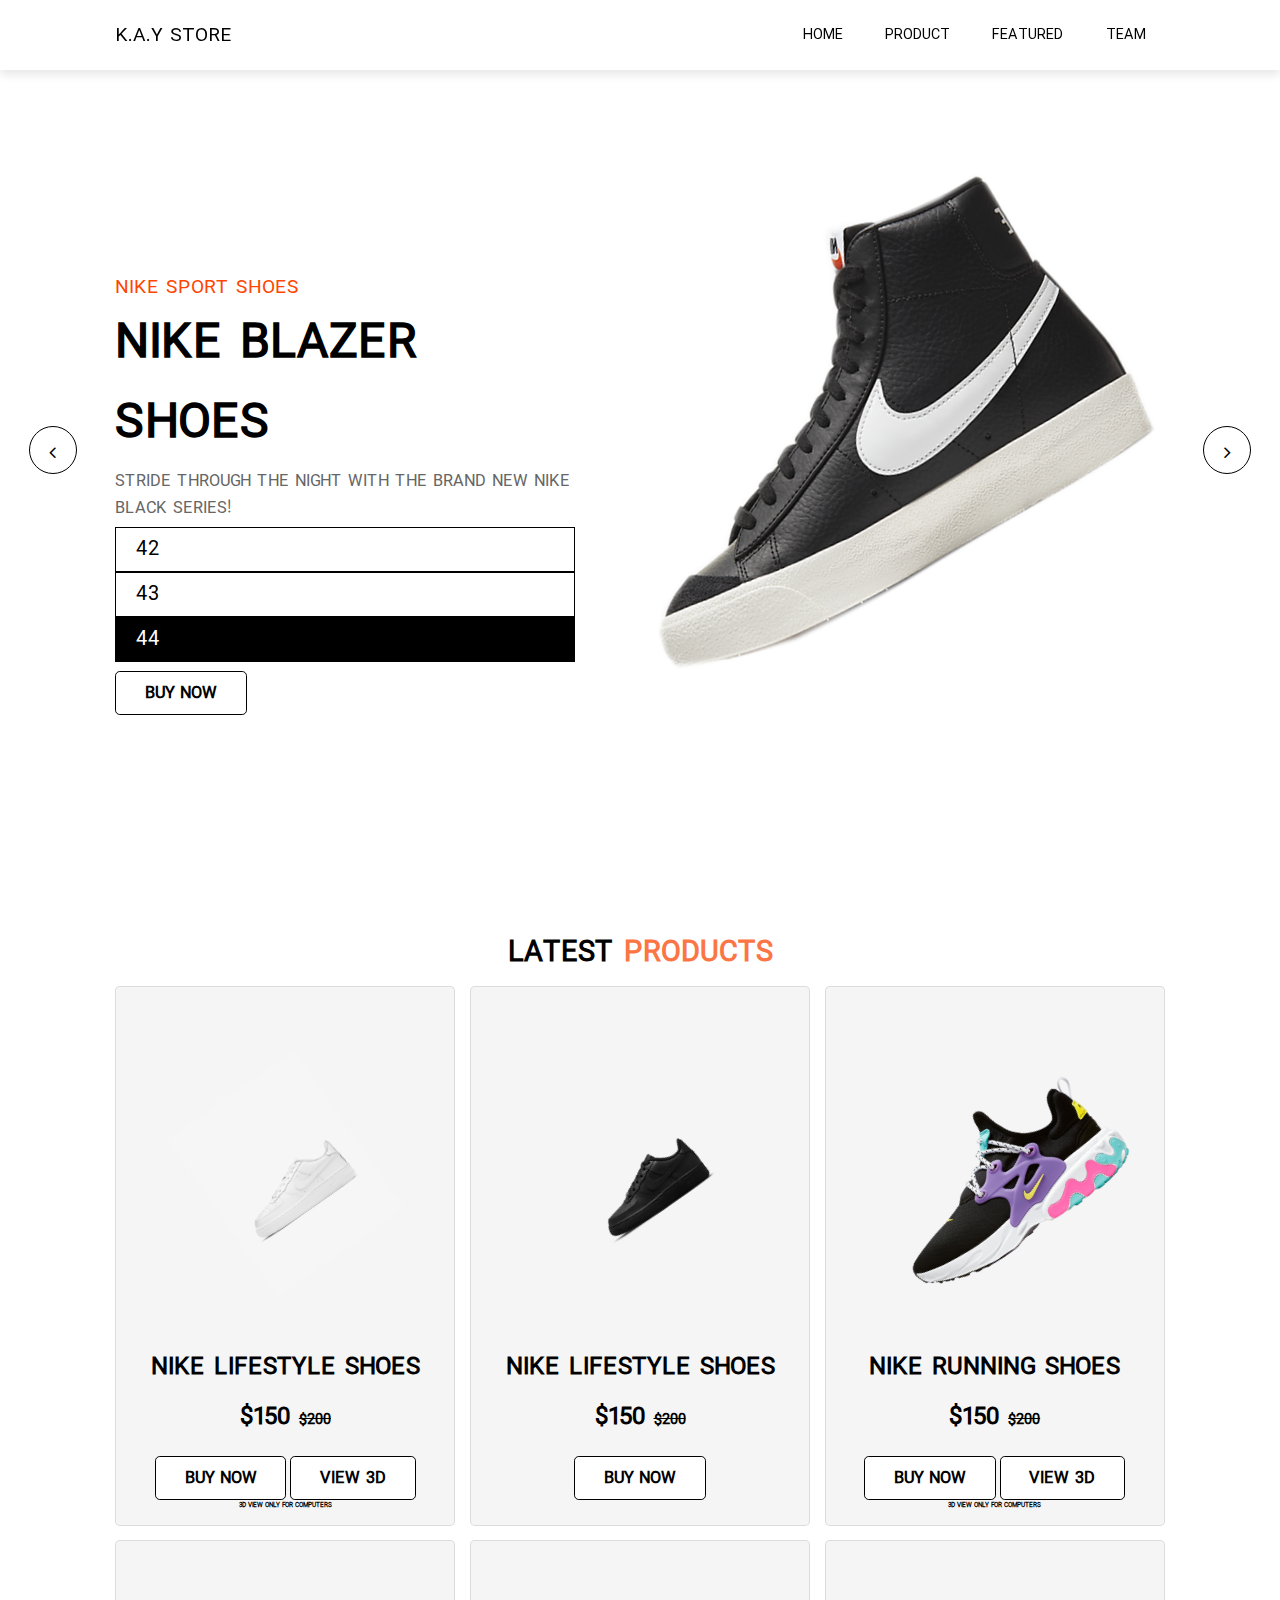
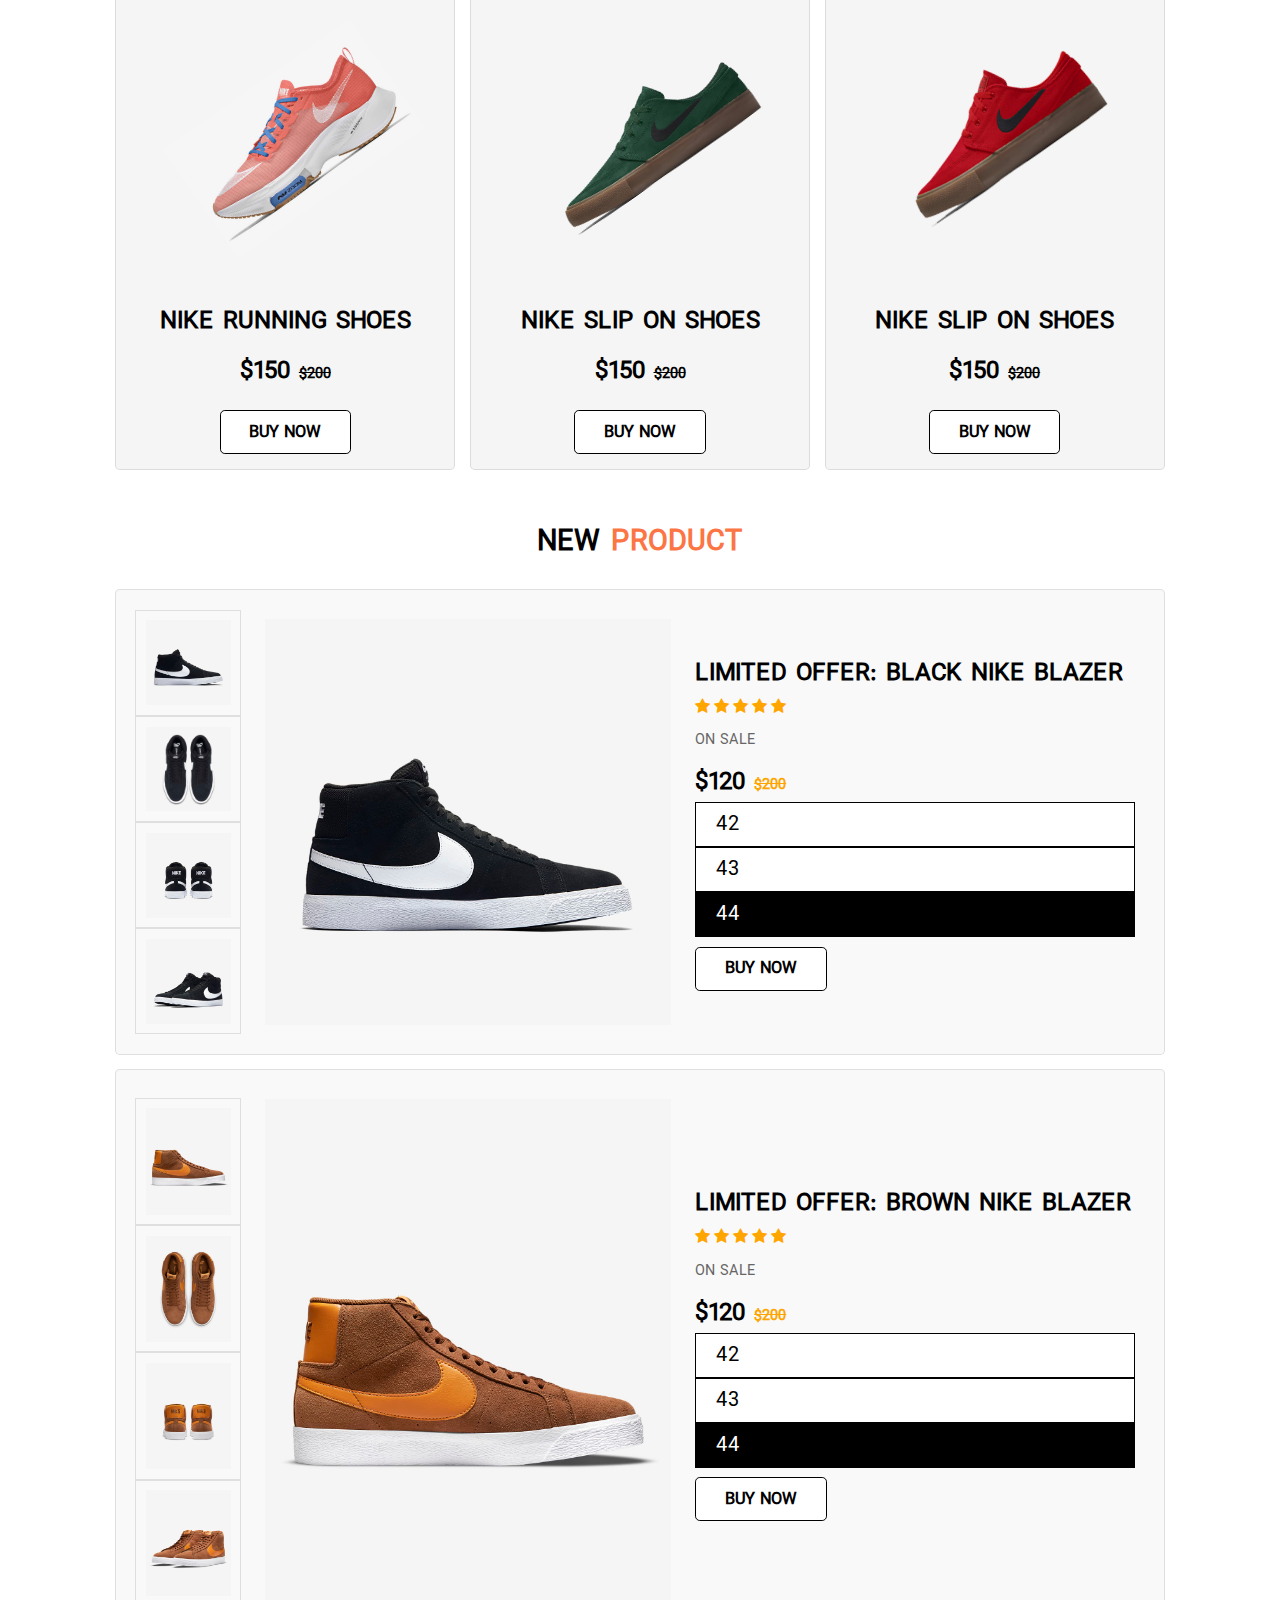
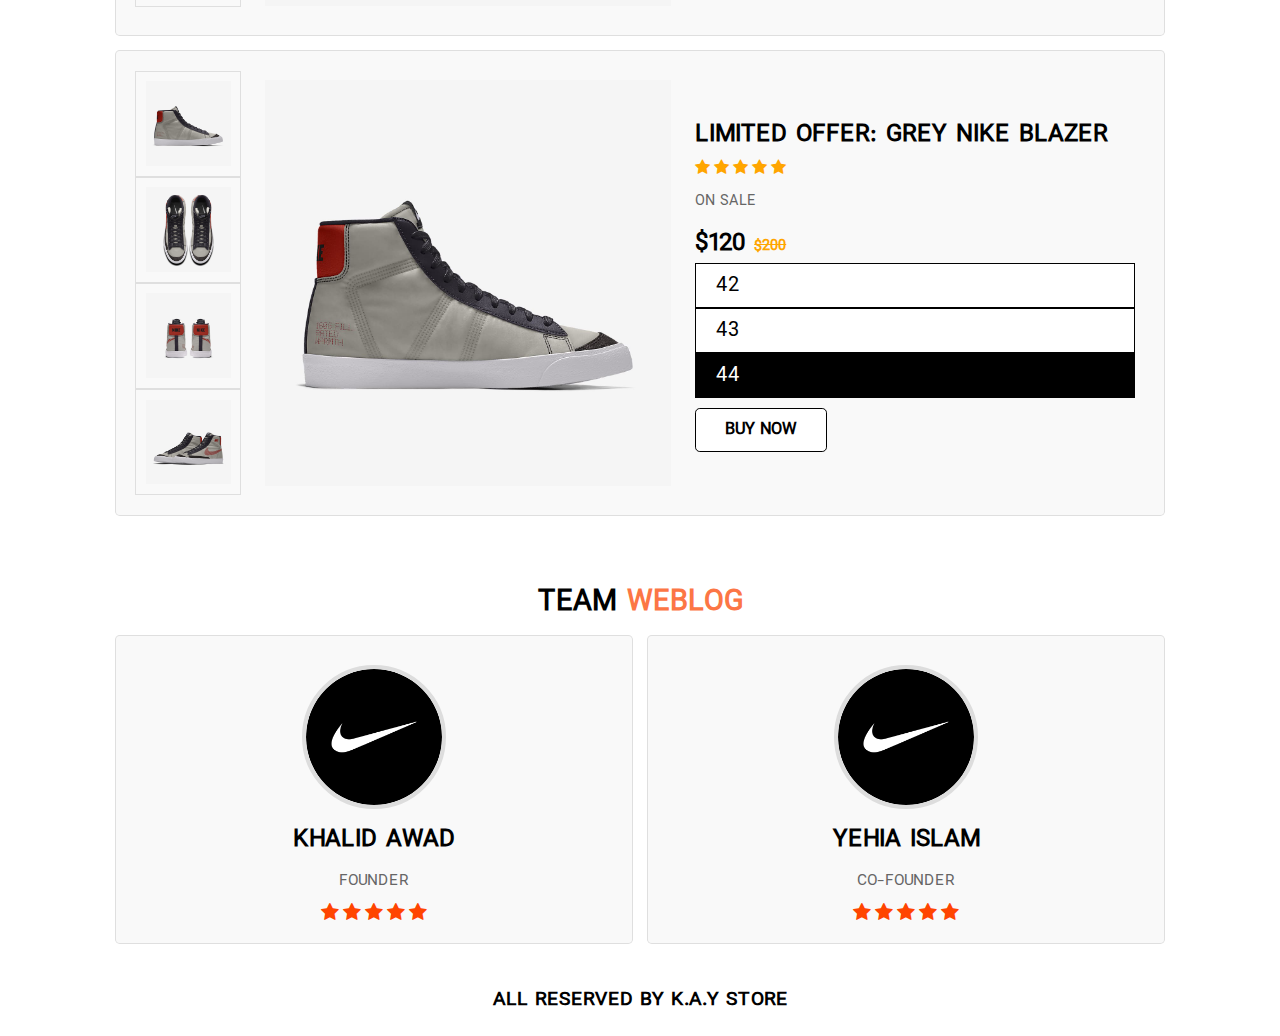
==== commit eeb3a5a0: "Rename Index.html to index.html" ====
--- a/index.html
+++ b/index.html
@@ -1,36 +1,346 @@
-<!doctype html>
-<html lang="en">
-  <head>
-    <meta charset="utf-8">
-    <meta name="viewport" content="width=device-width, initial-scale=1, shrink-to-fit=no">
-    <link rel="stylesheet" href="https://stackpath.bootstrapcdn.com/bootstrap/4.1.3/css/bootstrap.min.css" integrity="sha384-MCw98/SFnGE8fJT3GXwEOngsV7Zt27NXFoaoApmYm81iuXoPkFOJwJ8ERdknLPMO" crossorigin="anonymous">
-    <title>yehia islam </title>
-  </head>
-  <link rel="stylesheet" href="css/style2.css">
-  <body>
-    <script src="https://code.jquery.com/jquery-3.2.1.slim.min.js" integrity="sha384-KJ3o2DKtIkvYIK3UENzmM7KCkRr/rE9/Qpg6aAZGJwFDMVNA/GpGFF93hXpG5KkN" crossorigin="anonymous"></script>
-    <script src="https://cdnjs.cloudflare.com/ajax/libs/popper.js/1.12.9/umd/popper.min.js" integrity="sha384-ApNbgh9B+Y1QKtv3Rn7W3mgPxhU9K/ScQsAP7hUibX39j7fakFPskvXusvfa0b4Q" crossorigin="anonymous"></script>
-    <script src="https://maxcdn.bootstrapcdn.com/bootstrap/4.0.0/js/bootstrap.min.js" integrity="sha384-JZR6Spejh4U02d8jOt6vLEHfe/JQGiRRSQQxSfFWpi1MquVdAyjUar5+76PVCmYl" crossorigin="anonymous"></script>
-    
-    <section class="wrapper">
-      <div id="stars"></div>
-      <div id="stars2"></div>
-      <div id="stars3"></div>
-      </section>
-<div class="container">
-  <br><br><br><br><br><br>
-<div class="font1" >
-  Welcome to K.A.Y Store 
-</div>
-<div class="font2">
-  The home of the best Shoes
-</div>
-<br>
-<div class="text-center">
-<div class="btn-group" role="group" aria-label="Basic example">
-<p><a class="btn btn-outline-light " href="index.html">Continue to the website</a></p>
-</div>
-</div> 
-</div>
-</body>
-</html>+<html>
+    <head>
+        <meta charset="UTF-8">
+        <meta http-equiv="X-UA-Compatible" content="IE=edge">
+        <meta name="viewport" content="width=Ddevice-width, initial-scale=1.0">
+        <link rel="stylesheet" href="https://cdn.jsdelivr.net/npm/bootstrap@4.6.1/dist/css/bootstrap.min.css" integrity="sha384-zCbKRCUGaJDkqS1kPbPd7TveP5iyJE0EjAuZQTgFLD2ylzuqKfdKlfG/eSrtxUkn" crossorigin="anonymous">
+        <script src="https://cdn.jsdelivr.net/npm/jquery@3.5.1/dist/jquery.slim.min.js" integrity="sha384-DfXdz2htPH0lsSSs5nCTpuj/zy4C+OGpamoFVy38MVBnE+IbbVYUew+OrCXaRkfj" crossorigin="anonymous"></script>
+<script src="https://cdn.jsdelivr.net/npm/bootstrap@4.6.1/dist/js/bootstrap.bundle.min.js" integrity="sha384-fQybjgWLrvvRgtW6bFlB7jaZrFsaBXjsOMm/tB9LTS58ONXgqbR9W8oWht/amnpF" crossorigin="anonymous"></script>
+        <link rel="stylesheet" href="font-awesome/css/font-awesome.css">
+        <link rel="stylesheet" href="css/style.css">
+        <title>K.A.Y Store</title>
+    </head>
+    <body>
+        <header>
+            <div id="menu-bar" class="fa fa-bars"></div>
+            <a href="index.html" class="logo">K.A.Y Store</a>
+            <nav class="navbar">
+                <a href="#home">Home</a>
+                <a href="#product">Product</a>
+                <a href="#featured">Featured</a>
+                <a href="#blog">Team</a>
+            </nav>
+
+        </header>
+        <!--end header-->
+        <section class="home" id="home">
+            <div class="slide-container active">
+                <div class="slide">
+                    <div class="content">
+                        <span>Nike Sport Shoes</span>
+                        <h3>Nike blazer Shoes</h3>
+                        <p>
+                           Stride through the night with the brand new Nike Black series!
+                        </p>
+                        <div class="sizes">
+                        <div class="size" style="background-color: white; color: black;">42</div>
+                        <div class="size" style="background-color: white; color: black;">43</div>
+                        <div class="size" style="background-color: black; color: white;">44</div>
+                    </div>
+                    <a href="payment gateway\index.html" class="btn">Buy Now</a>
+                    </div>
+                    <div class="image">
+                        <img src="img/slide/1.png" class="shoe">
+                    </div>
+                </div>
+            </div>
+            <div class="slide-container">
+                <div class="slide">
+                    <div class="content">
+                        <span>Nike Sport Shoes</span>
+                        <h3>Nike blazer Shoes</h3>
+                        <p>
+                            intoducing the brand new white & green nike shoes!
+                        </p>
+                        <div class="sizes">
+                        <div class="size" style="background-color: white; color: black;">42</div>
+                        <div class="size" style="background-color: white; color: black;">43</div>
+                        <div class="size" style="background-color: black; color: white;">44</div>
+                    </div>
+                    <a href="payment gateway\index.html" class="btn">Buy Now</a>
+                    </div>
+                    <div class="image">
+                        <img src="img/slide/2.png" class="shoe">
+                    </div>
+                </div>
+            </div>
+            <div class="slide-container">
+                <div class="slide">
+                    <div class="content">
+                        <span>Nike Sport Shoes</span>
+                        <h3>Nike blazer Shoes</h3>
+                        <p>
+                            The brand new red series is now in store!
+                        </p>
+                        <div class="sizes">
+                        <div class="size" style="background-color: white; color: black;">42</div>
+                        <div class="size" style="background-color: white; color: black;">43</div>
+                        <div class="size" style="background-color: black; color: white;">44</div>
+                    </div>
+                    <a href="payment gateway\index.html" class="btn">Buy Now</a>
+                    </div>
+                    <div class="image">
+                        <img src="img/slide/3.png" class="shoe">
+                    </div>
+                </div>
+            </div>
+            <div class="slide-container">
+                <div class="slide">
+                    <div class="content">
+                        <span>Nike Sport Shoes</span>
+                        <h3>Nike blazer Shoes</h3>
+                        <p>
+                            Support TeamTrees.org by buying their brand new Nike collab shoes!
+                        </p>
+                        <div class="sizes">
+                        <div class="size" style="background-color: white; color: black;">42</div>
+                        <div class="size" style="background-color: white; color: black;">43</div>
+                        <div class="size" style="background-color: black; color: white;">44</div>
+                    </div>
+                    <a href="payment gateway\index.html" class="btn">Buy Now</a>
+                    </div>
+                    <div class="image">
+                        <img src="img/slide/4.png" class="shoe">
+                    </div>
+                </div>
+            </div>
+
+            <div id="prev" class="fa fa-angle-left" onclick="prev();"></div>
+            <div id="next" class="fa fa-angle-right" onclick="next();"></div>
+        </section>
+        <!--end home-->
+        <section class="product" id="product">
+            <h1 class="heading">latest <span>Products</span></h1>
+            <div class="box-container">
+                <div class="box">
+                    <div class="icons">
+                       <!---->
+                        <a href="shoes 1.html" class="fa fa-eye"></a>
+                    </div>
+                    <div class="content">
+                        <img src="img/product4/1.jpg" alt="">
+                        <h3>Nike lifestyle Shoes</h3>
+                        <div class="price">$150 <span>$200</span></div>
+                        <a href="payment gateway\index.html" class="btn">Buy Now</a>
+                        <a href="shoes 1.html" class="btn">View 3D</a>
+                        <h6><span class="badge badge-secondary">3D view only for computers</span></h6>
+                        <!---->
+                    </div>
+                </div>
+                <div class="box">
+                    <div class="icons">
+                       <!---->
+                        <!---->
+                    </div>
+                    <div class="content">
+                        <img src="img/product4/2.jpg" alt="">
+                        <h3>Nike lifestyle Shoes</h3>
+                        <div class="price">$150 <span>$200</span></div>
+                        <a href="payment gateway\index.html" class="btn">Buy Now</a>
+                        <!---->
+                    </div>
+                </div>
+                <div class="box">
+                    <div class="icons">
+                       <!---->
+                        <a href="shoes 2.html" class="fa fa-eye"></a>
+                    </div>
+                    <div class="content">
+                        <img src="img/product4/3.jpg" alt="">
+                        <h3>Nike running Shoes</h3>
+                        <div class="price">$150 <span>$200</span></div>
+                        <a href="payment gateway\index.html" class="btn">Buy Now</a>
+                        <a href="shoes 2.html" class="btn">View 3D</a>
+                        <h6><span class="badge badge-secondary">3D view only for computers</span></h6>
+                        
+                        <!---->
+                    </div>
+                </div>
+                <div class="box">
+                    <div class="icons">
+                    
+                    </div>
+                    <div class="content">
+                        <img src="img/product4/5.jpg" alt="">
+                        <h3>Nike running Shoes</h3>
+                        <div class="price">$150 <span>$200</span></div>
+                        <a href="payment gateway\index.html" class="btn">Buy Now</a>
+                        <!---->
+                    </div>
+                </div>
+                <div class="box">
+                    <div class="icons">
+                       <!---->
+                        <!---->
+                    </div>
+                    <div class="content">
+                        <img src="img/product4/7.png" alt="">
+                        <h3>Nike slip on Shoes</h3>
+                        <div class="price">$150 <span>$200</span></div>
+                        <a href="payment gateway\index.html" class="btn">Buy Now</a>
+                        <!---->
+                    </div>
+                </div>
+                <div class="box">
+                    <div class="icons">
+                       <!---->
+                        <!---->
+                    </div>
+                    <div class="content">
+                        <img src="img/product4/8.png" alt="">
+                        <h3>Nike slip on Shoes</h3>
+                        <div class="price">$150 <span>$200</span></div>
+                        <a href="payment gateway\index.html" class="btn">Buy Now</a>
+                       
+                    </div>
+                </div>
+            </div>
+        </section>
+        <!--end product-->
+        <section class="featured" id="featured">
+            <h1 class="heading">New <span>Product</span></h1>
+            <div class="row">
+                <div class="image-container">
+                    <div class="small-image">
+                        <img src="img/product1/1.jpg" alt="" class="featured-image-1">
+                        <img src="img/product1/2.jpg" alt="" class="featured-image-1">
+                        <img src="img/product1/3.jpg" alt="" class="featured-image-1">
+                        <img src="img/product1/4.jpg" alt="" class="featured-image-1">
+                    </div>
+                    <div class="big-image">
+                        <img src="img/product1/1.jpg" alt="" class="big-image-1">
+                    </div>
+                </div>
+                <div class="content">
+                    <h3>limited offer: Black nike blazer</h3>
+                    <div class="stars">
+                        <i class="fa fa-star"></i>
+                        <i class="fa fa-star"></i>
+                        <i class="fa fa-star"></i>
+                        <i class="fa fa-star"></i>
+                        <i class="fa fa-star"></i>
+                    </div>
+                    <p>
+                        on sale
+                    </p>
+                    <div class="price">$120 <span>$200</span></div>
+
+                    <div class="sizes">
+                        <div class="size" style="background-color: white; color: black;">42</div>
+                        <div class="size" style="background-color: white; color: black;">43</div>
+                        <div class="size" style="background-color: black; color: white;">44</div>
+                    </div>
+                    <a href="payment gateway\index.html" class="btn">Buy Now</a>
+                </div>
+            </div>
+            <div class="row">
+                <div class="image-container">
+                    <div class="small-image">
+                        <img src="img/product2/1.jpg" alt="" class="featured-image-2">
+                        <img src="img/product2/2.jpg" alt="" class="featured-image-2">
+                        <img src="img/product2/3.jpg" alt="" class="featured-image-2">
+                        <img src="img/product2/4.jpg" alt="" class="featured-image-2">
+                    </div>
+                    <div class="big-image">
+                        <img src="img/product2/1.jpg" alt="" class="big-image-2">
+                    </div>
+                </div>
+                <div class="content">
+                    <h3>limited offer: brown nike blazer</h3>
+                    <div class="stars">
+                        <i class="fa fa-star"></i>
+                        <i class="fa fa-star"></i>
+                        <i class="fa fa-star"></i>
+                        <i class="fa fa-star"></i>
+                        <i class="fa fa-star"></i>
+                    </div>
+                    <p>
+                        on sale 
+                    </p>
+                    <div class="price">$120 <span>$200</span></div>
+                    <div class="sizes">
+                        <div class="size" style="background-color: white; color: black;">42</div>
+                        <div class="size" style="background-color: white; color: black;">43</div>
+                        <div class="size" style="background-color: black; color: white;">44</div>
+                    </div>
+                    <a href="payment gateway\index.html" class="btn">Buy Now</a>
+                </div>
+            </div>
+            <div class="row">
+                <div class="image-container">
+                    <div class="small-image">
+                        <img src="img/product3/1.jpg" alt="" class="featured-image-3">
+                        <img src="img/product3/2.jpg" alt="" class="featured-image-3">
+                        <img src="img/product3/3.jpg" alt="" class="featured-image-3">
+                        <img src="img/product3/4.jpg" alt="" class="featured-image-3">
+                    </div>
+                    <div class="big-image">
+                        <img src="img/product3/1.jpg" alt="" class="big-image-3">
+                    </div>
+                </div>
+                <div class="content">
+                    <h3>limited offer: grey nike blazer</h3>
+                    <div class="stars">
+                        <i class="fa fa-star"></i>
+                        <i class="fa fa-star"></i>
+                        <i class="fa fa-star"></i>
+                        <i class="fa fa-star"></i>
+                        <i class="fa fa-star"></i>
+                    </div>
+                    <p>
+                        on sale
+                    </p>
+                    <div class="price">$120 <span>$200</span></div>
+                    <div class="sizes">
+                        <div class="size" style="background-color: white; color: black;">42</div>
+                        <div class="size" style="background-color: white; color: black;">43</div>
+                        <div class="size" style="background-color: black; color: white;">44</div>
+                    </div>
+                    <a href="payment gateway\index.html" class="btn">Buy Now</a>
+                </div>
+            </div>
+        </section>
+        <!--end featured-->
+        <section class="blog" id="blog">
+            <h1 class="heading">Team <span>Weblog</span></h1>
+            <div class="box-container">
+                  <div class="box">
+                    <img src="img/team/2.png" alt="">
+                    <h3>Khalid Awad</h3>
+                    <p>
+                        founder
+                    </p>
+                    <div class="stars">
+                        <i class="fa fa-star"></i>
+                        <i class="fa fa-star"></i>
+                        <i class="fa fa-star"></i>
+                        <i class="fa fa-star"></i>
+                        <i class="fa fa fa-star"></i>
+                    </div>
+                </div>
+                <div class="box">
+                    <img src="img/team/3.png" alt="">
+                    <h3>Yehia Islam</h3>
+                    <p>
+                        co-founder
+                    </p>
+                    <div class="stars">
+                       <i class="fa fa-star"></i>
+                        <i class="fa fa-star"></i>
+                        <i class="fa fa-star"></i>
+                        <i class="fa fa-star"></i>
+                        <i class="fa fa fa-star"></i>
+                    </div>
+                </div>
+            </div>
+        </section>
+        <!--end blog-->
+        <section class="cridet" id="cridet">
+            <div class="box">
+                <h3>all reserved by K.A.Y Store</h3>
+            </div>
+        </section>
+    </body>
+</html>
+
+<script src="js/script.js"></script>
--- a/css/style.css
+++ b/css/style.css
@@ -0,0 +1,454 @@
+@font-face {
+    font-family: 'iran_sans_bold';
+    src: url('../Fonts/iran_sans_bold.woff') format('woff');
+}
+
+@font-face {
+    font-family: 'iran_sans_light';
+    src: url('../Fonts/iran_sans_light.woff') format('woff');
+}
+
+@font-face {
+    font-family: 'iran_sans_medi';
+    src: url('../Fonts/iran_sans_medi.woff') format('woff');
+}
+*{
+    font-family:iran_sans_light;
+    margin: 0;
+    padding: 0;
+    box-sizing: border-box;
+    outline: none;
+    border: none;
+    text-decoration: none;
+    text-transform: uppercase;
+    transition: all .2s linear;
+}
+html{
+    font-size: 60%;
+    scroll-padding-top: 6rem;
+    scroll-behavior: smooth;
+}
+header{
+    position: fixed;
+    top: 0;
+    left: 0;
+    right: 0;
+    z-index: 1000;
+    background: #fff;
+    padding: 2rem 9%;
+    display: flex;
+    align-items: center;
+    justify-content: space-between;
+    box-shadow: 0 .5rem 1rem rgba(0, 0, 0, .1);
+}
+header .logo{
+    font-size: 2rem;
+    color: #000;
+    font-weight: 500;
+}
+header .navbar a{
+    font-size: 1.5rem;
+    color: #000;
+    margin: 0 2rem;
+}
+header .navbar a:hover{
+    color: orangered;
+}
+header .icons a{
+    font-size: 2rem;
+    color: #000;
+    margin-left: 1.5rem;
+}
+header .icons a:hover{
+    color: orangered;
+}
+#menu-bar{
+    font-size: 2rem;
+    padding: .5rem 1rem;
+    border: .1rem solid #000;
+    color: #000;
+    border-radius: .3rem;
+    cursor: pointer;
+    display: none;
+}
+/* end header  */
+section{
+    padding: 2rem 9%;
+}
+.home{
+    padding: 0;
+    position: relative;
+}
+.home .slide-container .slide{
+    min-height: 100vh;
+    display: flex;
+    align-items: center;
+    flex-wrap: wrap;
+    gap: 1.5rem;
+    padding: 0 9%;
+    padding-top: 9rem;
+}
+.home .slide-container .slide .content{
+    flex: 1 1 40rem;
+    animation: slideContent .3s linear 1s backwards;
+}
+@keyframes slideContent{
+    0%{
+        opacity: 0;
+        transform: translateX(-10rem);
+    }
+}
+.home .slide-container .slide .image{
+    flex: 1 1 50rem;
+    padding-bottom: 15rem;
+    position: relative;
+    z-index: 0;
+}
+.home .slide-container .slide .image .shoe{
+    width: 100%;
+    transform: rotate(-10deg);
+    animation: shoe .3s linear;
+}
+@keyframes shoe{
+    0%{
+        transform: rotate(0deg) scale(.5);
+    }
+}
+.home .slide-container .slide .content span{
+    font-size: 2rem;
+    color: orangered;
+}
+.home .slide-container .slide .content h3{
+    font-size: 5rem;
+    color: #000;
+}
+.home .slide-container .slide .content p{
+    font-size: 1.7rem;
+    color: #666;
+    padding: .5rem 0;
+}
+.btn{
+    display: inline-block;
+    margin-top: 1rem;
+    border-radius: .5rem;
+    border: .2rem solid #000;
+    font-weight: bolder;
+    font-size: 1.7rem;
+    color: #000;
+    cursor: pointer;
+    background: #fff;
+    padding: .8rem 3rem;
+}
+
+.home .slide-container{
+    display: none;
+}
+.home .slide-container.active{
+    display: block;
+}
+.home #prev,.home #next{
+    position: absolute;
+    top: 50%;
+    transform: translateY(-50%);
+    z-index: 100;
+    height: 5rem;
+    width: 5rem;
+    line-height: 5.5rem;
+    font-size: 2rem;
+    color: #000;
+    border:.2rem solid #000;
+    border-radius: 50%;
+    text-align: center;
+    cursor: pointer;
+}
+.home #prev:hover,.home #next:hover{
+    color: #fff;
+    background: orangered;
+}
+.home #prev{
+    left: 3rem;
+}
+.home #next{
+    right: 3rem;
+}
+/* end home  */
+.heading{
+    text-align: center;
+    font-size: 3rem;
+    padding: 10px;
+    font-weight: bolder;
+    text-transform: uppercase;
+}
+.heading span{
+    color: rgb(252, 118, 69);
+}
+.product .box-container{
+    display: flex;
+    flex-wrap: wrap;
+    gap: 1.5rem;
+}
+.product .box-container .box{
+    border: .1rem solid rgba(0, 0, 0, .1);
+    border-radius: .5rem;
+    text-align: center;
+    position: relative;
+    overflow: hidden;
+    background: #f5f5f5;
+    flex: 1 1 30rem;
+}
+.product .box-container .content{
+    padding: 1.5rem;
+}
+.product .box-container .box img{
+    height: 20rem;
+    transform: rotate(-35deg);
+    margin: 8rem 2rem;
+}
+.product .box-container .box:hover img{
+    transform: rotate(-35deg) scale(1.2);
+}
+.product .box-container .box .icons{
+    display: flex;
+    flex-flow: column;
+    position: absolute;
+    top: .5rem;
+    left: 1rem;
+}
+.product .box-container .box .icons a{
+    height: 4.5rem;
+    width: 5rem;
+    line-height: 4.5rem;
+    font-size: 2rem;
+    color: #000;
+    border: .1rem solid #000;
+    border-radius: .5rem;
+    background: #fff;
+    margin-top: .5rem;
+}
+.product .box-container .box .icons{
+    display: flex;
+    flex-flow: column;
+    position: absolute;
+    top: .5rem;
+    left: -10rem;
+}
+.product .box-container .box:hover .icons{
+    left: 1rem;
+}
+.product .box-container .box .icons a:hover{
+    color: orangered;
+    color: #fff;
+}
+.product .box-container .box .content h3{
+    color: #000;
+    font-size: 2.5rem;
+}
+.product .box-container .box .content .price{
+    color: #000;
+    font-size: 2.5rem;
+    font-weight: bolder;
+    padding: 1rem 0;
+}
+.product .box-container .box .content .price span{
+    color: #000;
+    font-size: 1.5rem;
+    text-decoration: line-through;
+}
+.product .box-container .box .content .stars{
+    padding-bottom: 1rem;
+}
+.product .box-container .box .content .stars i{
+    font-size: 1.7rem;
+    color: orangered;
+}
+/* end product  */
+.featured .row{
+    display: flex;
+    flex-wrap: wrap;
+    gap: 1.5rem;
+    border: .1rem solid rgba(0, 0, 0, .1);
+    border-radius: .5rem;
+    background: #f9f9f9;
+    padding: 2rem;
+    align-items: center;
+    margin: 1.5rem 0;
+}
+.featured .row .content{
+    flex: 1 1 40rem;
+}
+.featured .row .image-container{
+    display: flex;
+    gap: 1.5rem;
+    align-items: center;
+    flex: 1 1 50rem;
+}
+.featured .row .image-container .small-image{
+    width: 20%;
+}
+.featured .row .image-container .big-image{
+    width: 80%;
+    padding: 1rem;
+}
+.featured .row .image-container .small-image img{
+    width: 100%;
+    padding: 1rem;
+    border: .1rem solid rgba(0, 0, 0, .1);
+    cursor: pointer;
+}
+.featured .row .image-container .small-image img:hover{
+    background: #ccc;
+}
+.featured .row .image-container .big-image img{
+    width: 100%;
+}
+.featured .row .image-container .big-image img:hover{
+    transform: scale(1.05);
+}
+.featured .row .content h3{
+    font-size: 2.5rem;
+    color: #000;
+}
+.featured .row .content .stars i{
+    font-size: 1.7rem;
+    color: orange;
+    padding: .5rem 0;
+}
+.featured .row .content p{
+    font-size: 1.5rem;
+    color: #666;
+    padding: 1rem 0;
+}
+.featured .row .content .price{
+    font-size: 2.5rem;
+    color: #000;
+    font-weight: bolder;
+}
+.featured .row .content .price span{
+    font-size: 1.5rem;
+    color: orange;
+    text-decoration: line-through;
+}
+/* end featured  */
+.blog .box-container{
+    display: flex;
+    flex-wrap: wrap;
+    gap: 1.5rem;
+}
+.blog .box-container .box{
+    flex: 1 1 30rem;
+    text-align: center;
+    border: .1rem solid rgba(0, 0, 0, .1);
+    border-radius: .5rem;
+    background: #f9f9f9;
+    padding: 2rem;
+}
+.blog .box-container .box img{
+    border-radius: 50%;
+    object-fit: cover;
+    height: 15rem;
+    width: 15rem;
+    margin: 1rem 0;
+    border: 4px solid #ddd;
+}
+.blog .box-container .box img:hover{
+   transform: scale(1.2);
+}
+.blog .box-container .box h3{
+    font-size: 2.5rem;
+    color: #000;
+}
+.blog .box-container .box p{
+    font-size: 1.6rem;
+    color: #666;
+    padding: 1rem 0;
+}
+.blog .box-container .box .stars i{
+    color: orangered;
+    font-size: 2rem;
+}
+/* end blog  */
+.news{
+    padding-top: .5rem;
+    padding-bottom: .5rem;
+}
+.news .content{
+    text-align: center;
+    border: .1rem solid rgba(0, 0, 0, .1);
+    border-radius: .5rem;
+    background: #f9f9f9;
+    padding: 2rem;
+}
+.news .content h3{
+    font-size: 2.5rem;
+    color: #000;
+}
+.news .content p{
+    font-size: 1.5rem;
+    color: #666;
+    margin: 1rem auto;
+    max-width: 60rem;
+}
+.news .content form{
+    margin:  1rem auto;
+    max-width: 50rem;
+    display: flex;
+}
+
+.news .content form .email{
+    width: 100%;
+    font-size: 1.7rem;
+    text-transform: none;
+    color: #333;
+    padding: 1rem;
+    border: .2rem solid #000;
+    border-right: none;
+    margin-top: 1rem;
+}
+.news .content form .btn{
+    border-radius: none;
+}
+/* end news  */
+.cridet .box{
+    padding: .1rem;
+    text-align: center;
+}
+.cridet .box h3{
+    font-size: 2rem;
+}
+
+/* Responsive  */
+@media (max-width:768px){
+    #menu-bar{
+        display: block;
+    }
+
+    header .navbar{
+        position: absolute;
+        top: 100%;
+        left: -120%;
+        width: 100%;
+        background: #eee;
+        border-top: .1rem solid rgba(0, 0, 0, .1);
+    }
+    header .navbar a{
+        font-size: 2rem;
+        background: #fff;
+        border: .1rem solid #000;
+        border-radius: .5rem;
+        padding: 1rem;
+        margin: 1rem;
+        display: block;
+        text-align: center;
+    }
+    header .navbar.active{
+        left: 0;
+    }
+}
+
+.size {
+    padding: 5px 20px;
+    border: 1px solid black;
+    margin-right: 10px;
+    cursor: pointer;
+    font-size: 20px;
+  }